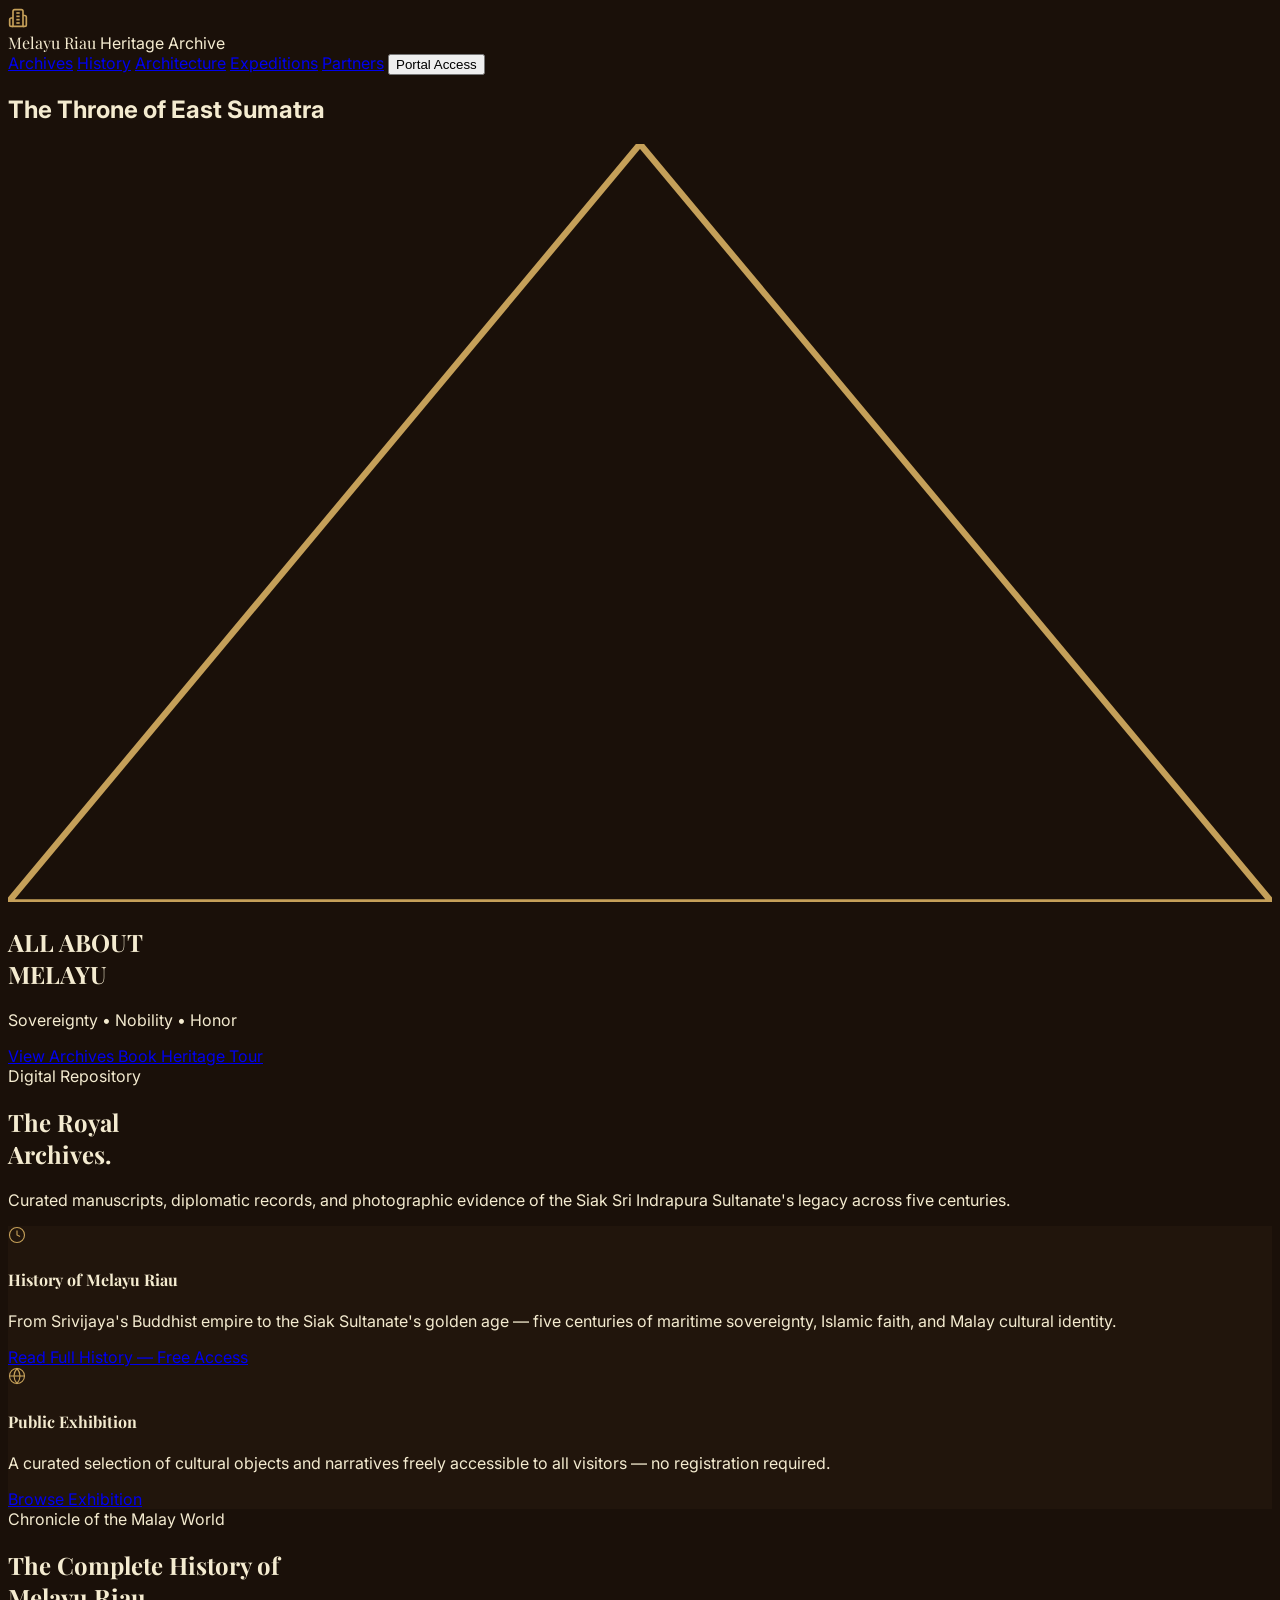
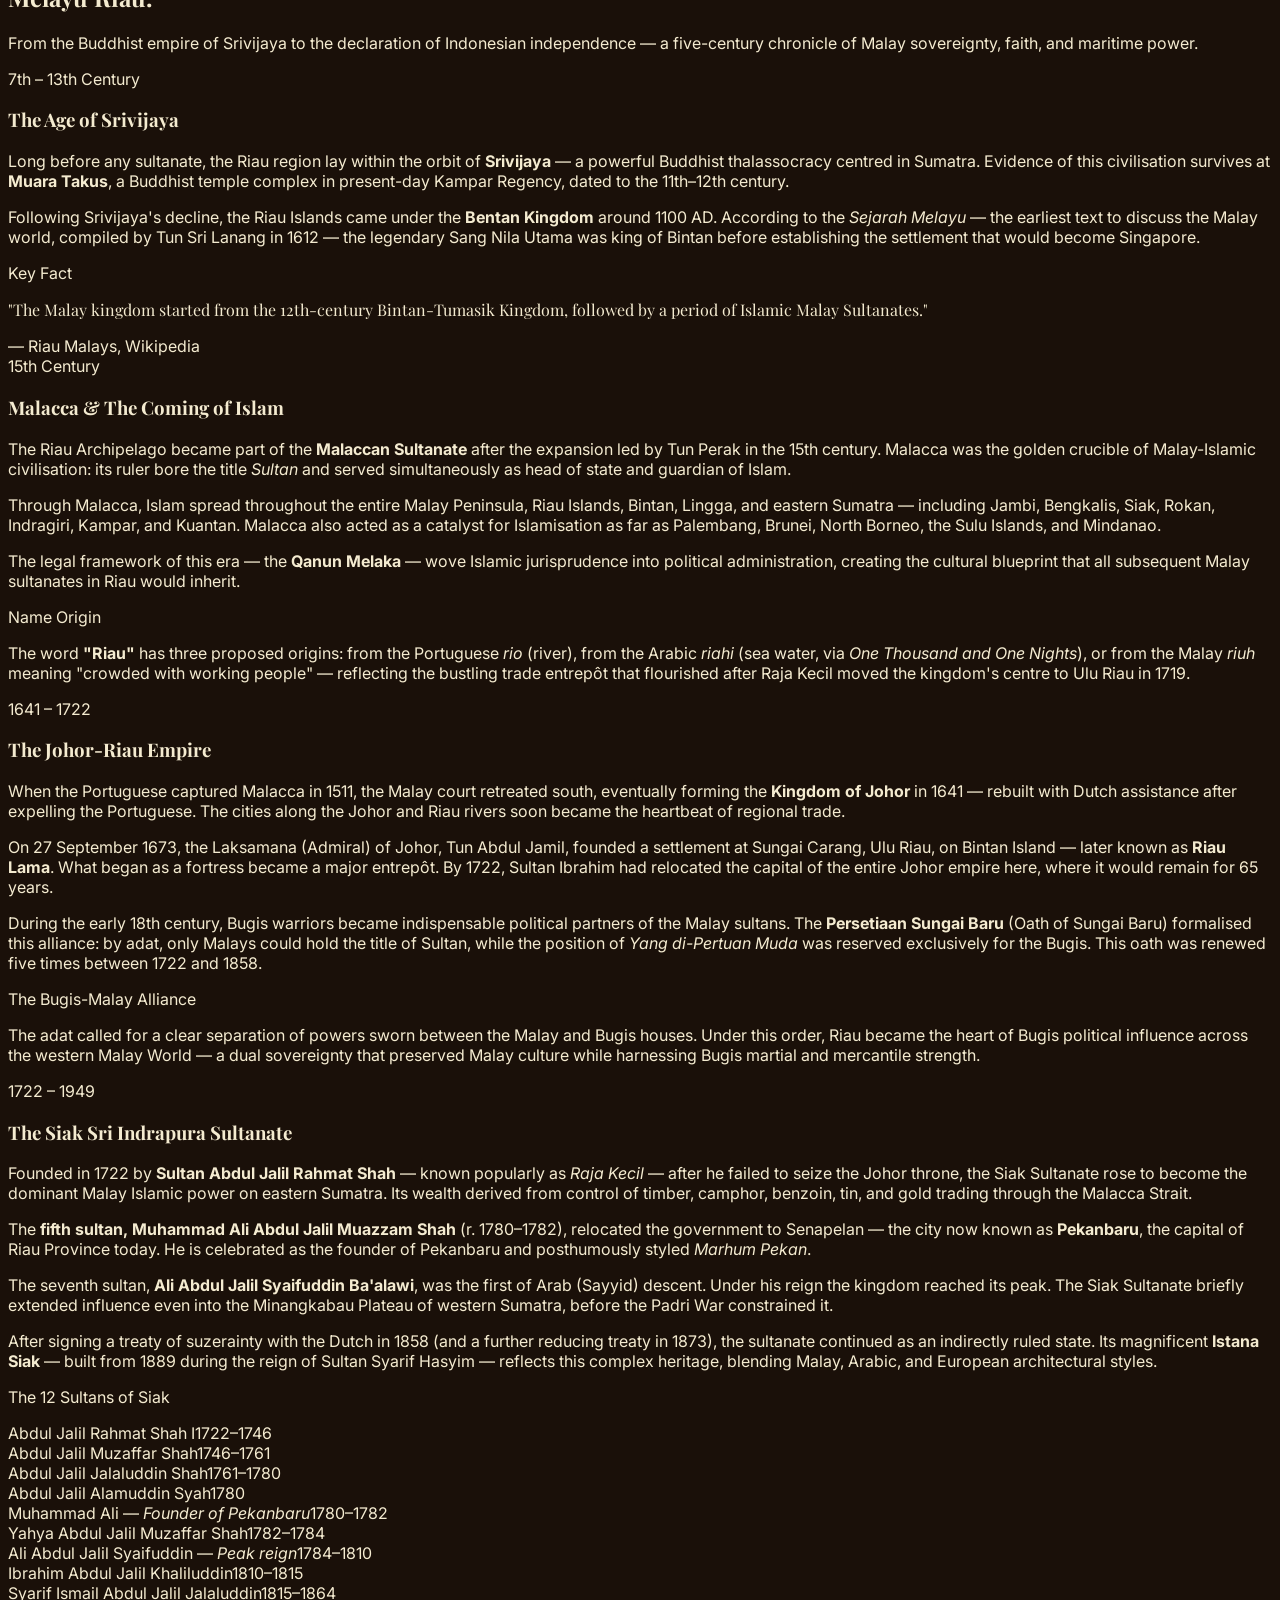
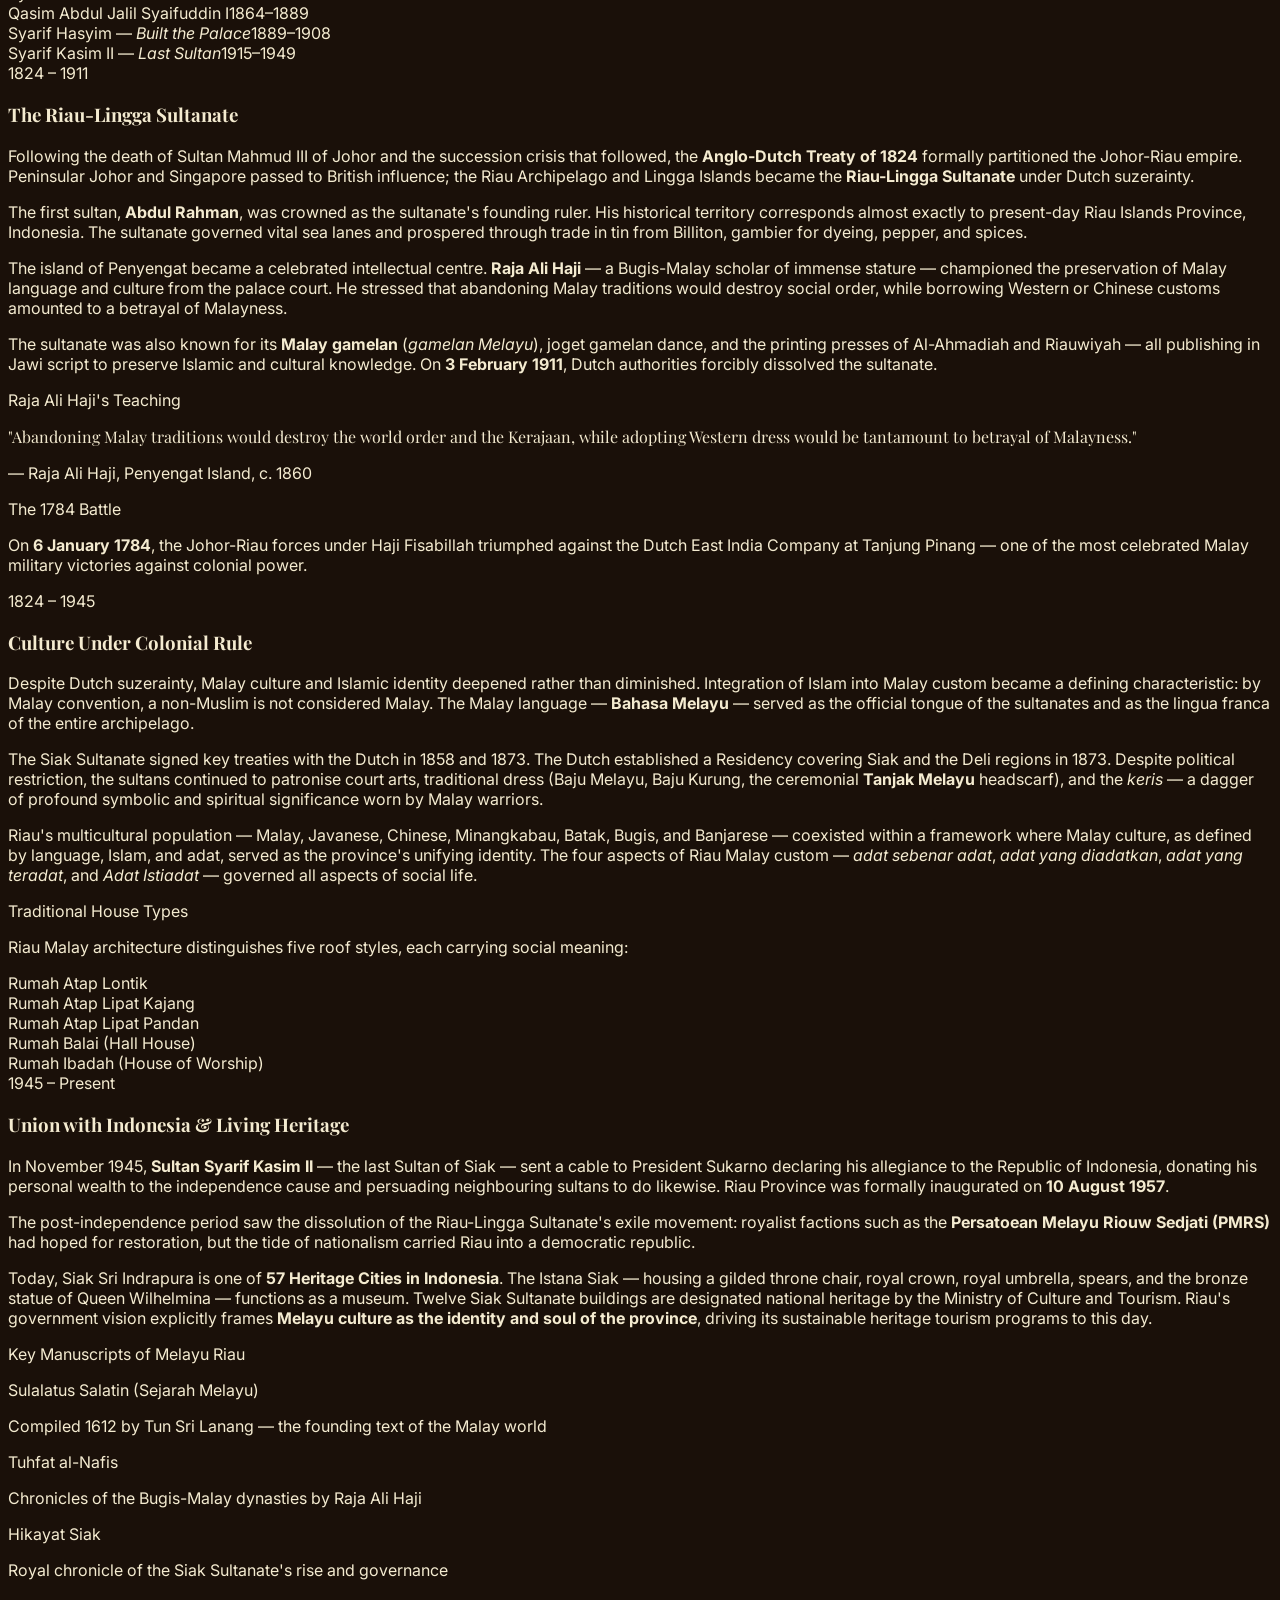
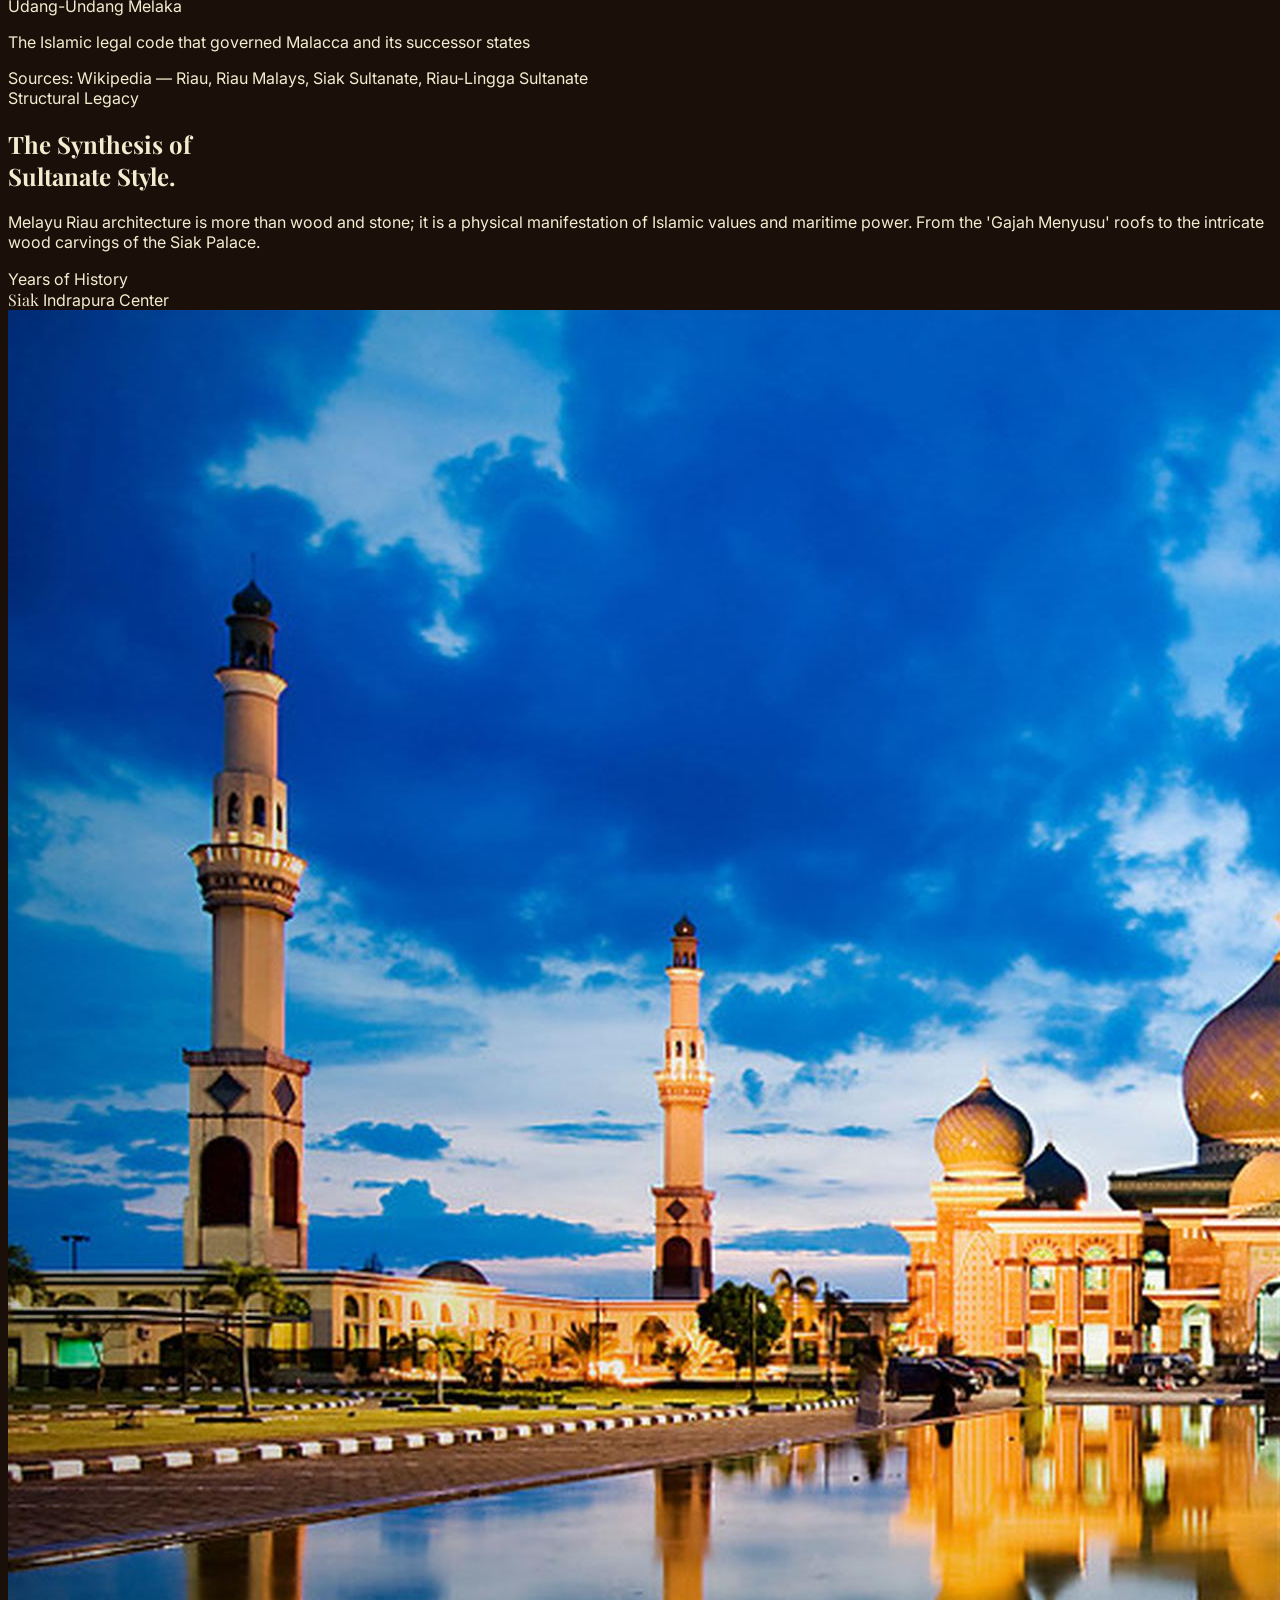
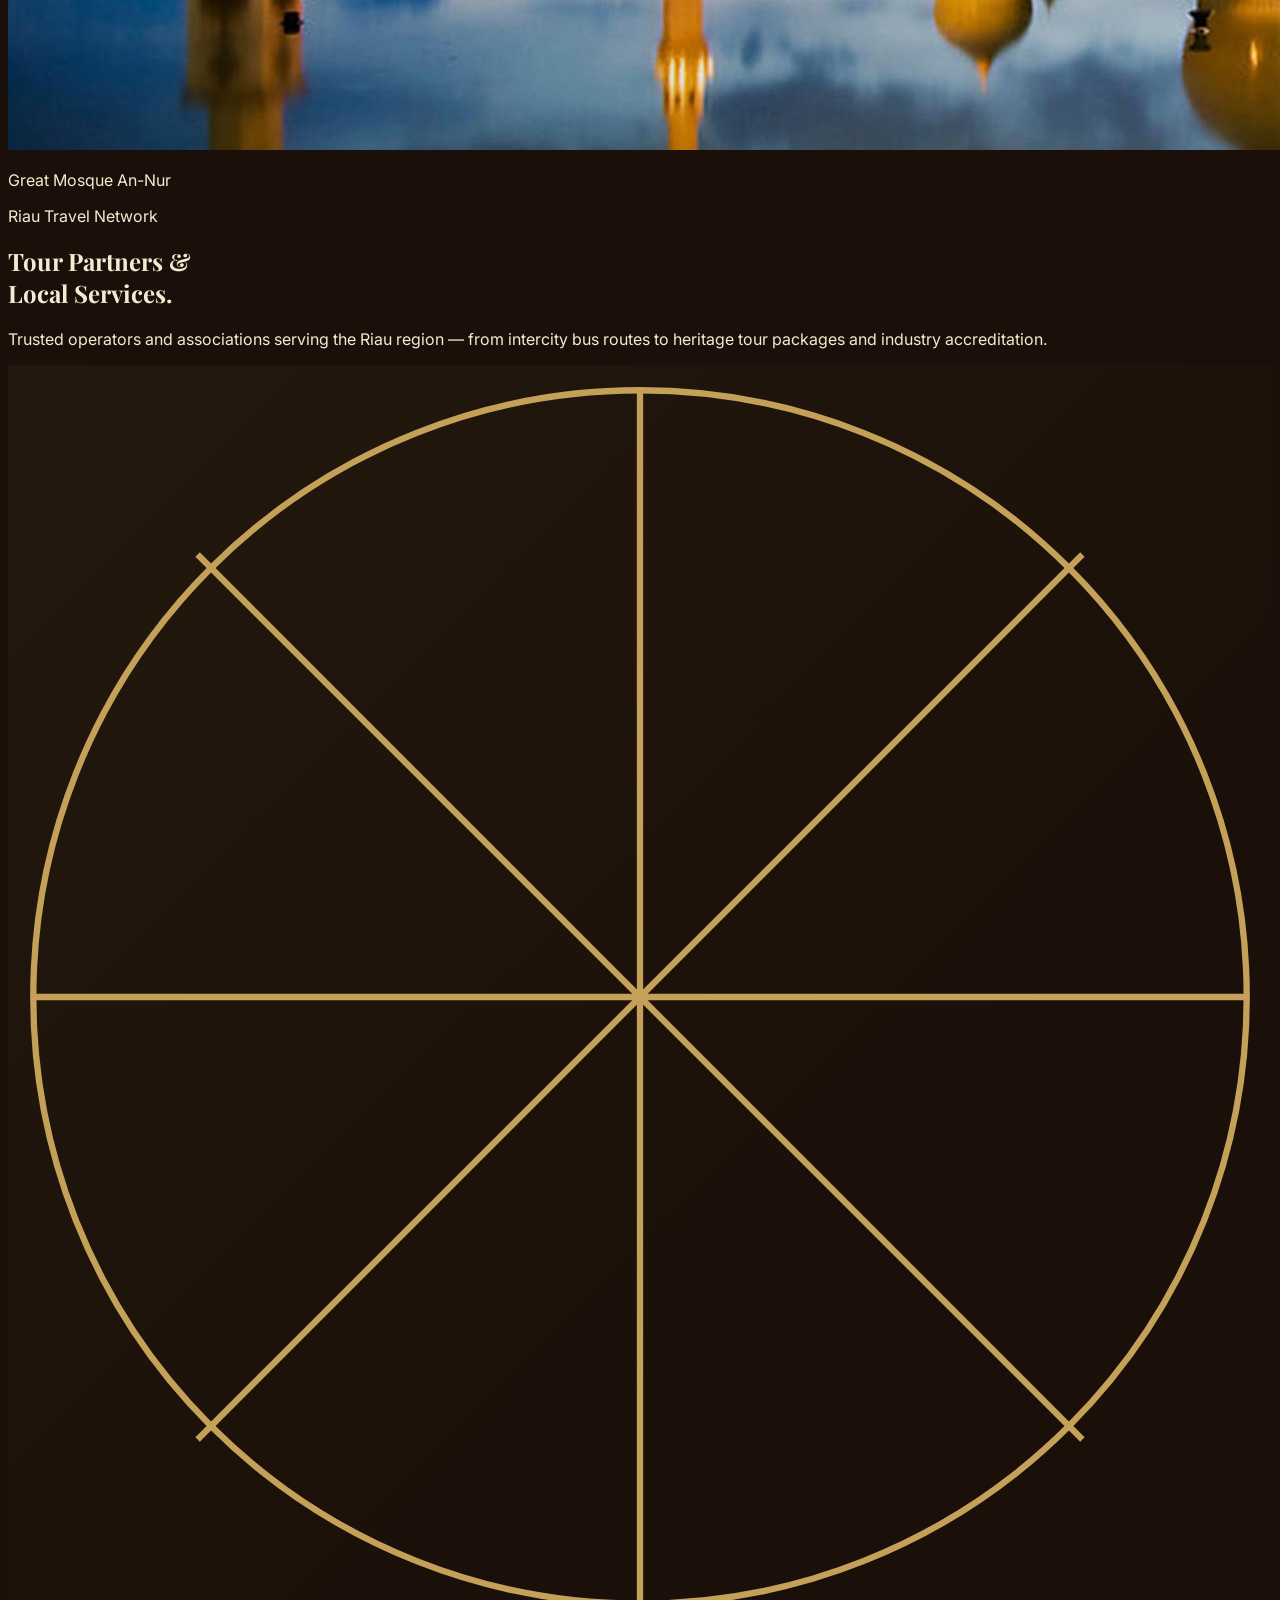
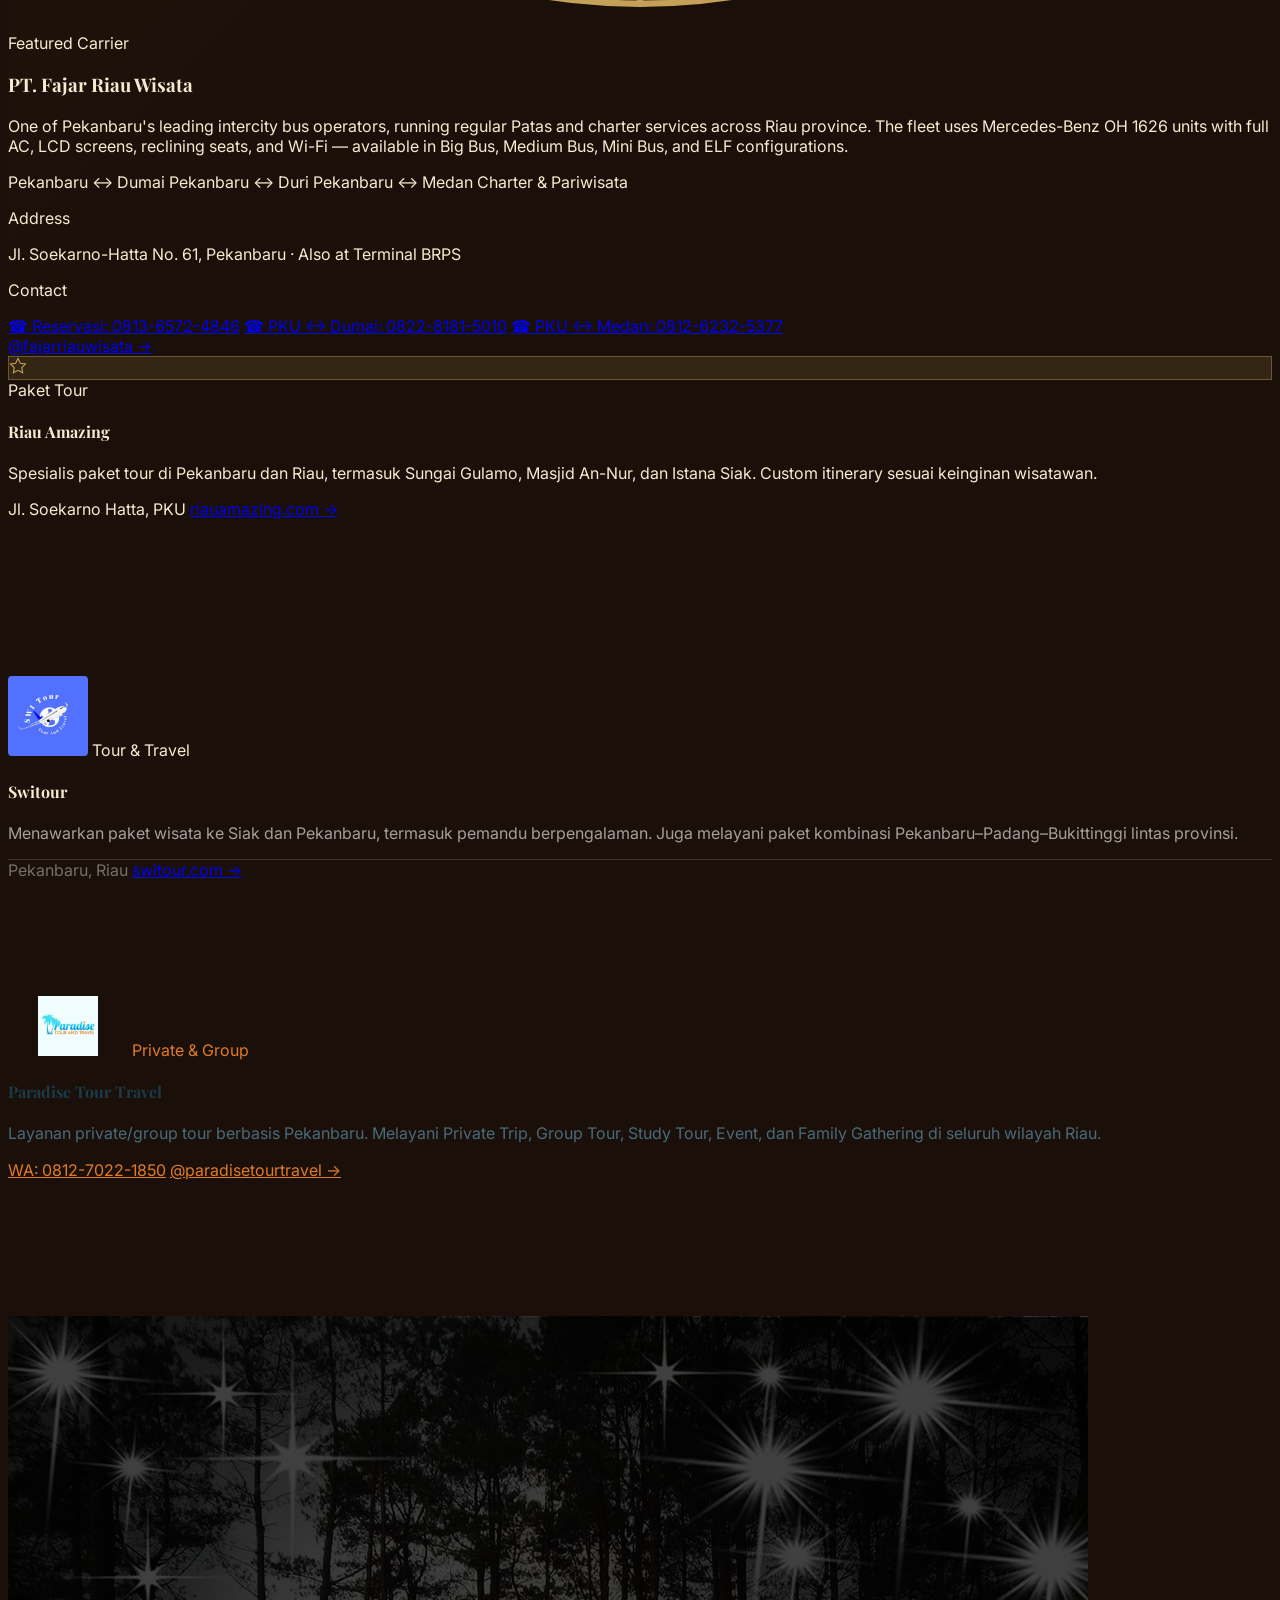
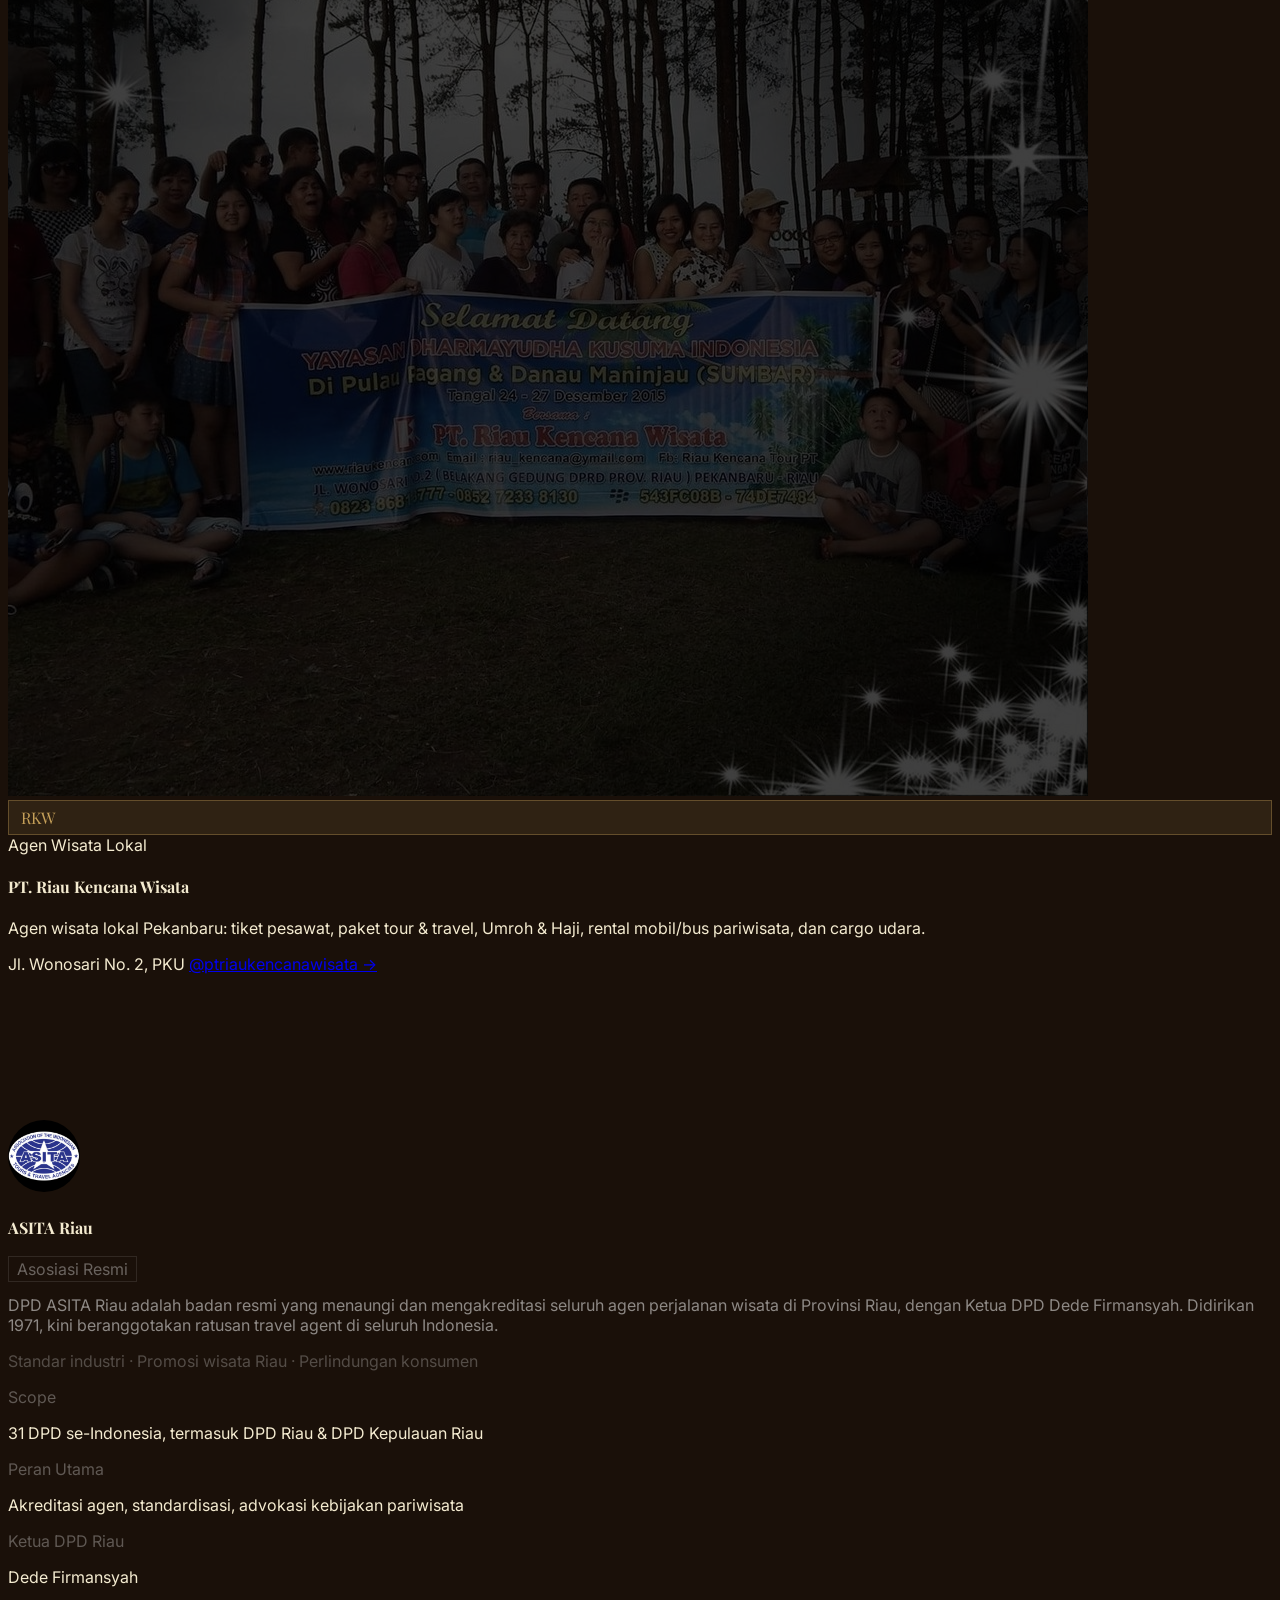
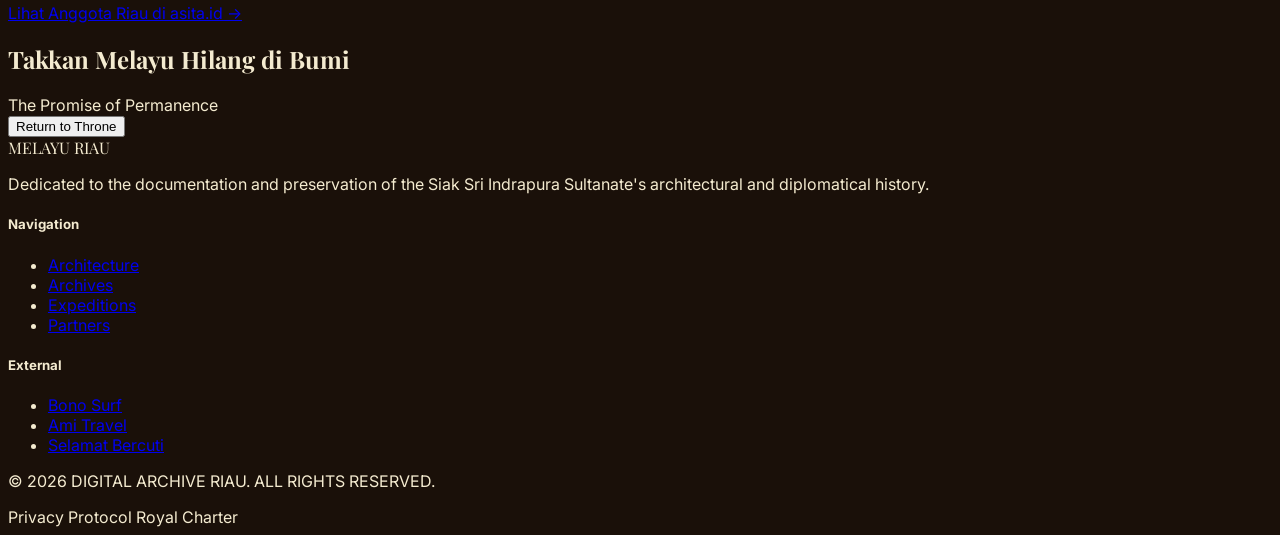
==== BMR.html @ 2cc27ba2 "Add files via upload" ====
<!DOCTYPE html>
<html lang="en">
<head>
    <meta charset="UTF-8">
    <meta name="viewport" content="width=device-width, initial-scale=1.0">
    <title>All About Melayu | Digital Archive</title>
    <script src="https://cdn.tailwindcss.com"></script>
    <link rel="preconnect" href="https://fonts.googleapis.com">
    <link rel="preconnect" href="https://fonts.gstatic.com" crossorigin>
    <link href="https://fonts.googleapis.com/css2?family=Playfair+Display:ital,wght@0,400..900;1,400..900&family=Inter:wght@100..900&display=swap" rel="stylesheet">
    <style>
        :root {
            --color-deep-brown: #1A1009;
            --color-gold: #C5A059;
            --color-cream: #F4EBD0;
        }

        body {
            background-color: var(--color-deep-brown);
            color: var(--color-cream);
            font-family: 'Inter', sans-serif;
            overflow-x: hidden;
            scroll-behavior: smooth;
        }

        .font-serif { font-family: 'Playfair Display', serif; }

        ::-webkit-scrollbar { width: 6px; }
        ::-webkit-scrollbar-track { background: #1A1009; }
        ::-webkit-scrollbar-thumb { background: #C5A059; border-radius: 10px; }

        .parallax-bg {
            will-change: transform;
            transition: transform 0.1s ease-out;
        }

        #hero-content {
            opacity: 0;
            transform: translateY(20px);
            transition: opacity 1.5s ease-out, transform 1.5s ease-out;
        }

        .fade-in-section {
            opacity: 0;
            transform: translateY(40px);
            transition: opacity 1.2s cubic-bezier(0.4, 0, 0.2, 1), transform 1.2s cubic-bezier(0.4, 0, 0.2, 1);
        }

        .fade-in-section.visible {
            opacity: 1;
            transform: translateY(0);
        }

        .nav-blur {
            backdrop-filter: blur(12px);
            -webkit-backdrop-filter: blur(12px);
        }

        /* ── Portal Auth Modal ─────────────────────────────────────── */
        #portal-modal {
            display: none;
            position: fixed;
            inset: 0;
            z-index: 200;
            background: rgba(6,4,2,0.9);
            align-items: center;
            justify-content: center;
            backdrop-filter: blur(5px);
            padding: 16px;
        }
        #portal-modal.open { display: flex; }

        #portal-modal .modal-box {
            background: #13100B;
            border: 1px solid rgba(197,160,89,0.18);
            padding: 44px 40px 40px;
            max-width: 420px;
            width: 100%;
            position: relative;
            box-shadow: 0 0 100px rgba(197,160,89,0.05), 0 40px 80px rgba(0,0,0,0.7);
            animation: modalIn 0.4s cubic-bezier(0.22,1,0.36,1);
        }
        /* Corner ornaments */
        #portal-modal .modal-box::before,
        #portal-modal .modal-box::after {
            content: ''; position: absolute;
            width: 15px; height: 15px;
            border-color: rgba(197,160,89,0.38); border-style: solid;
        }
        #portal-modal .modal-box::before { top: 9px; left: 9px; border-width: 1px 0 0 1px; }
        #portal-modal .modal-box::after  { bottom: 9px; right: 9px; border-width: 0 1px 1px 0; }

        @keyframes modalIn {
            from { opacity: 0; transform: translateY(20px); }
            to   { opacity: 1; transform: translateY(0); }
        }

        /* Field inputs */
        .auth-field {
            width: 100%;
            background: #1A1510;
            border: 1px solid rgba(197,160,89,0.16);
            color: #F4EBD0;
            font-family: 'Inter', sans-serif;
            font-size: 13px;
            padding: 11px 14px;
            outline: none;
            transition: border-color 0.2s;
            -webkit-appearance: none;
            letter-spacing: 0.03em;
        }
        .auth-field:focus { border-color: rgba(197,160,89,0.55); }
        .auth-field::placeholder { color: rgba(107,94,74,0.8); font-style: italic; }
        .auth-field.pw-field { padding-right: 54px; }

        /* Labels */
        .auth-label {
            display: block;
            font-family: 'Inter', sans-serif;
            font-size: 7.5px; letter-spacing: 0.32em;
            text-transform: uppercase; color: #6B5E4A;
            margin-bottom: 6px; font-weight: 600;
        }

        /* Feedback */
        .auth-error {
            display: none;
            background: rgba(192,57,43,0.1);
            border: 1px solid rgba(192,57,43,0.35);
            color: #d97060;
            font-size: 11.5px; padding: 10px 14px;
            margin-bottom: 16px;
            font-family: 'Inter', sans-serif;
            line-height: 1.5;
        }
        .auth-notice {
            display: none;
            background: rgba(197,160,89,0.08);
            border: 1px solid rgba(197,160,89,0.28);
            color: #C5A059;
            font-size: 11.5px; padding: 10px 14px;
            margin-bottom: 16px;
            font-family: 'Inter', sans-serif;
            line-height: 1.5;
        }

        /* CTA */
        .auth-cta {
            width: 100%; padding: 14px 20px;
            background: #C5A059; color: #1A1009;
            border: none;
            font-family: 'Inter', sans-serif;
            font-size: 9px; letter-spacing: 0.38em;
            text-transform: uppercase; font-weight: 700;
            cursor: pointer; transition: background 0.22s;
            margin-top: 6px;
            display: flex; align-items: center; justify-content: center;
            min-height: 48px;
        }
        .auth-cta:hover:not(:disabled) { background: #F4EBD0; }
        .auth-cta:disabled { opacity: 0.55; cursor: not-allowed; }

        /* Auth spinner */
        .auth-spinner {
            width: 15px; height: 15px;
            border: 2px solid rgba(26,16,9,0.25);
            border-top-color: #1A1009;
            border-radius: 50%;
            animation: authSpin 0.65s linear infinite;
            display: inline-block;
        }
        @keyframes authSpin { to { transform: rotate(360deg); } }

        /* PW toggle */
        .pw-toggle-btn {
            position: absolute; right: 12px; bottom: 11px;
            background: none; border: none; color: #6B5E4A;
            font-family: 'Inter', sans-serif; font-size: 8px;
            letter-spacing: 0.15em; cursor: pointer;
            transition: color 0.2s; padding: 0;
            text-transform: uppercase; font-weight: 600;
        }
        .pw-toggle-btn:hover { color: #C5A059; }

        /* Tab switcher */
        .auth-tabs { display: flex; margin-bottom: 24px; }
        .auth-tab {
            flex: 1; padding: 9px;
            background: none; border: 1px solid rgba(197,160,89,0.16);
            color: #6B5E4A;
            font-family: 'Inter', sans-serif; font-size: 8px;
            letter-spacing: 0.25em; text-transform: uppercase;
            cursor: pointer; transition: all 0.2s; font-weight: 600;
        }
        .auth-tab + .auth-tab { border-left: none; }
        .auth-tab.active {
            background: rgba(197,160,89,0.1);
            border-color: rgba(197,160,89,0.4);
            color: #C5A059;
        }

        /* Divider */
        .auth-rule {
            border: none; border-top: 1px solid rgba(197,160,89,0.12);
            margin: 20px 0;
        }

        /* Text links */
        .auth-link-row {
            text-align: center; margin-top: 14px;
            font-size: 11px; color: #6B5E4A;
            font-family: 'Inter', sans-serif; line-height: 1.8;
        }
        .auth-link-row a {
            color: #C5A059; cursor: pointer;
            border-bottom: 1px solid transparent;
            transition: border-color 0.2s; text-decoration: none;
        }
        .auth-link-row a:hover { border-bottom-color: #C5A059; }

        /* View panes */
        .auth-pane { display: none; }
        #auth-view-signin { display: block; }

        /* Success */
        #auth-view-success { text-align: center; padding: 8px 0; display: none; }
        .success-diamond-wrap {
            width: 50px; height: 50px;
            border: 1px solid #C5A059;
            transform: rotate(45deg);
            display: flex; align-items: center; justify-content: center;
            margin: 0 auto 24px;
        }
        .success-check-icon { transform: rotate(-45deg); }

        /* Archive card hover */
        .archive-card {
            transition: border-color 0.3s, transform 0.3s;
        }
        .archive-card:hover {
            border-color: rgba(197,160,89,0.5);
            transform: translateY(-4px);
        }
    </style>
</head>
<body>

    
    <script type="module">
        import { initializeApp } from 'https://www.gstatic.com/firebasejs/10.12.0/firebase-app.js';
        import {
            getAuth,
            createUserWithEmailAndPassword,
            signInWithEmailAndPassword,
            sendPasswordResetEmail,
            signOut,
            onAuthStateChanged,
            updateProfile
        } from 'https://www.gstatic.com/firebasejs/10.12.0/firebase-auth.js';

        /* ── FIREBASE CONFIG ─────────────────────────────────────── */
        const firebaseConfig = {
            apiKey:            "AIzaSyBxWwI3LMl9OSezDuM_B1JSiFNS9S2OHpw",
            authDomain:        "budaya-melayu-riau-419e1.firebaseapp.com",
            projectId:         "budaya-melayu-riau-419e1",
            storageBucket:     "budaya-melayu-riau-419e1.firebasestorage.app",
            messagingSenderId: "828945743621",
            appId:             "1:828945743621:web:158946f86147db10fe416c",
            measurementId:     "G-3Q6W4M99XH"
        };
        /* ─────────────────────────────────────────────────────────── */

        const app  = initializeApp(firebaseConfig);
        const auth = getAuth(app);

        const ERROR_MAP = {
            'auth/email-already-in-use':    'This email is already registered. Please sign in instead.',
            'auth/weak-password':           'Password must be at least 6 characters.',
            'auth/user-not-found':          'No account found with this email address.',
            'auth/wrong-password':          'Incorrect password. Please try again.',
            'auth/invalid-credential':      'Incorrect email or password. Please try again.',
            'auth/invalid-email':           'Please enter a valid email address.',
            'auth/too-many-requests':       'Too many attempts — please wait a moment.',
            'auth/network-request-failed':  'Network error. Please check your connection.',
            'auth/user-disabled':           'This account has been disabled. Contact support.',
        };

        const $ = id => document.getElementById(id);

        /* ── View management ────────────────────────────────────── */
        window.authShowView = (view) => {
            ['auth-view-signin','auth-view-signup','auth-view-reset','auth-view-success']
                .forEach(id => { $(id).style.display = 'none'; });
            $('auth-view-' + view).style.display = 'block';
            authClearFeedback();

            const titles = {
                signin:  ['Archive Access',    'Registered scholars & researchers only'],
                signup:  ['Request Access',    'Create your scholar account'],
                reset:   ['Reset Password',    "We'll send a recovery link to your email"],
                success: ['',                  ''],
            };
            $('auth-modal-title').textContent    = titles[view][0];
            $('auth-modal-sub').textContent      = titles[view][1];
        };

        function authClearFeedback() {
            $('auth-error').style.display  = 'none';
            $('auth-notice').style.display = 'none';
        }
        function authShowError(msg)  { $('auth-error').textContent  = msg; $('auth-error').style.display  = 'block'; }
        function authShowNotice(msg) { $('auth-notice').textContent = msg; $('auth-notice').style.display = 'block'; }

        function setLoading(btnId, on) {
            const btn = $(btnId);
            btn.disabled = on;
            if (!btn.dataset.label) btn.dataset.label = btn.textContent;
            btn.innerHTML = on ? '<span class="auth-spinner"></span>' : btn.dataset.label;
        }

        // Where to go after login: null = show success in modal, 'gallery' = open photo gallery
        window._authPendingDest = null;

        function onAuthSuccess(user, isNew = false) {
            if (!isNew && window._authPendingDest === 'gallery') {
                window._authPendingDest = null;
                closeModal();
                openGallery();
                return;
            }
            $('auth-success-name').textContent  = user.displayName || user.email;
            $('auth-success-email').textContent = user.email;
            $('auth-success-msg').textContent   = isNew
                ? 'Your account has been created. Our archivists will review your access within 3–5 working days.'
                : 'Welcome back. Your archive access has been verified.';
            authShowView('success');
        }

        /* ── Sign In ─────────────────────────────────────────────── */
        window.authDoSignIn = async () => {
            authClearFeedback();
            const email = $('si-email').value.trim();
            const pw    = $('si-pw').value;
            if (!email || !pw) { authShowError('Please enter your email and password.'); return; }
            setLoading('btn-signin', true);
            try {
                const c = await signInWithEmailAndPassword(auth, email, pw);
                onAuthSuccess(c.user);
            } catch (e) {
                authShowError(ERROR_MAP[e.code] || `Error: ${e.code}`);
                setLoading('btn-signin', false);
            }
        };

        /* ── Sign Up ─────────────────────────────────────────────── */
        window.authDoSignUp = async () => {
            authClearFeedback();
            const name    = $('su-name').value.trim();
            const email   = $('su-email').value.trim();
            const pw      = $('su-pw').value;
            const confirm = $('su-confirm').value;
            if (!name)               { authShowError('Please enter your full name.'); return; }
            if (!email)              { authShowError('Please enter your email address.'); return; }
            if (pw.length < 6)       { authShowError('Password must be at least 6 characters.'); return; }
            if (pw !== confirm)      { authShowError('Passwords do not match.'); return; }
            setLoading('btn-signup', true);
            try {
                const c = await createUserWithEmailAndPassword(auth, email, pw);
                await updateProfile(c.user, { displayName: name });
                onAuthSuccess(c.user, true);
            } catch (e) {
                authShowError(ERROR_MAP[e.code] || `Error: ${e.code}`);
                setLoading('btn-signup', false);
            }
        };

        /* ── Password Reset ──────────────────────────────────────── */
        window.authDoReset = async () => {
            authClearFeedback();
            const email = $('r-email').value.trim();
            if (!email) { authShowError('Please enter your email address.'); return; }
            setLoading('btn-reset', true);
            try {
                await sendPasswordResetEmail(auth, email);
                authShowNotice('Recovery link sent — check your inbox (and spam folder).');
            } catch (e) {
                authShowError(ERROR_MAP[e.code] || `Error: ${e.code}`);
            } finally {
                setLoading('btn-reset', false);
            }
        };

        /* ── Sign Out ────────────────────────────────────────────── */
        window.authDoSignOut = async () => {
            await signOut(auth);
            ['si-email','si-pw','su-name','su-email','su-pw','su-confirm','r-email']
                .forEach(id => { $(id).value = ''; });
            closeGallery();
            authShowView('signin');
        };

        /* ── Password visibility ─────────────────────────────────── */
        window.authTogglePw = (inputId, btnId) => {
            const input = $(inputId);
            const show  = input.type === 'password';
            input.type  = show ? 'text' : 'password';
            $(btnId).textContent = show ? 'Hide' : 'Show';
        };

        /* ── Enter key submits active view ───────────────────────── */
        document.addEventListener('keydown', e => {
            if (e.key !== 'Enter') return;
            const modal = $('portal-modal');
            if (!modal.classList.contains('open')) return;
            if ($('auth-view-signin').style.display !== 'none') authDoSignIn();
            else if ($('auth-view-signup').style.display !== 'none') authDoSignUp();
            else if ($('auth-view-reset').style.display !== 'none')  authDoReset();
        });

        /* ── Persist auth ────────────────────────────────────────── */
        onAuthStateChanged(auth, user => {
            window._currentUser = user || null;
            if (user && $('portal-modal').classList.contains('open')) {
                onAuthSuccess(user);
            }
        });
    </script>

    <div id="portal-modal" role="dialog" aria-modal="true" aria-labelledby="auth-modal-title">
        <div class="modal-box">
            <button onclick="closeModal()" aria-label="Close"
                style="position:absolute;top:14px;right:16px;background:none;border:none;cursor:pointer;color:#6B5E4A;font-size:18px;line-height:1;transition:color 0.2s;"
                onmouseover="this.style.color='#C5A059'" onmouseout="this.style.color='#6B5E4A'">&#x2715;</button>

            
            <div class="flex items-center gap-3 mb-7">
                <div class="w-5 h-5 border border-[#C5A059] rotate-45 flex items-center justify-center flex-shrink-0">
                    <div class="w-1.5 h-1.5 bg-[#C5A059]"></div>
                </div>
                <span style="font-family:'Inter',sans-serif;font-size:10px;letter-spacing:0.36em;color:#F4EBD0;font-weight:700;text-transform:uppercase;">Heritage Portal</span>
            </div>

            
            <h2 id="auth-modal-title" class="font-serif text-2xl text-white mb-1" style="min-height:30px;">Archive Access</h2>
            <p  id="auth-modal-sub" style="font-size:8.5px;letter-spacing:0.26em;text-transform:uppercase;color:#6B5E4A;font-family:'Inter',sans-serif;font-weight:600;margin-bottom:26px;min-height:14px;">Registered scholars &amp; researchers only</p>

            
            <div id="auth-error"  class="auth-error"></div>
            <div id="auth-notice" class="auth-notice"></div>

            
            <div id="auth-view-signin" class="auth-pane" style="display:block;">
                <div class="auth-tabs">
                    <button id="tab-si" class="auth-tab active" onclick="authShowView('signin');document.getElementById('tab-si').classList.add('active');document.getElementById('tab-su').classList.remove('active');">Sign In</button>
                    <button id="tab-su" class="auth-tab"        onclick="authShowView('signup');document.getElementById('tab-su').classList.add('active');document.getElementById('tab-si').classList.remove('active');">Register</button>
                </div>
                <div style="margin-bottom:13px;">
                    <label class="auth-label" for="si-email">Email Address</label>
                    <input id="si-email" class="auth-field" type="email" placeholder="scholar@university.edu" autocomplete="email">
                </div>
                <div style="margin-bottom:6px;position:relative;">
                    <label class="auth-label" for="si-pw">Password</label>
                    <input id="si-pw" class="auth-field pw-field" type="password" placeholder="••••••••" autocomplete="current-password">
                    <button class="pw-toggle-btn" onclick="authTogglePw('si-pw','si-pw-btn')" id="si-pw-btn" type="button">Show</button>
                </div>
                <button id="btn-signin" class="auth-cta" onclick="authDoSignIn()" data-label="Access the Archive">Access the Archive</button>
                <div class="auth-link-row"><a onclick="authShowView('reset')">Forgot your password?</a></div>
                <hr class="auth-rule">
                <div class="auth-link-row">No account yet? <a onclick="authShowView('signup');document.getElementById('tab-su').classList.add('active');document.getElementById('tab-si').classList.remove('active');">Request access</a></div>
            </div>

            
            <div id="auth-view-signup" class="auth-pane">
                <div class="auth-tabs">
                    <button id="tab-si2" class="auth-tab"        onclick="authShowView('signin');document.getElementById('tab-si2').classList.remove('active');document.getElementById('tab-su2').classList.remove('active');document.getElementById('tab-si').classList.add('active');document.getElementById('tab-su').classList.remove('active');authShowView('signin');">Sign In</button>
                    <button id="tab-su2" class="auth-tab active" onclick="">Register</button>
                </div>
                <div style="margin-bottom:13px;">
                    <label class="auth-label" for="su-name">Full Name</label>
                    <input id="su-name" class="auth-field" type="text" placeholder="Dr. Ahmad Ismail" autocomplete="name">
                </div>
                <div style="margin-bottom:13px;">
                    <label class="auth-label" for="su-email">Email Address</label>
                    <input id="su-email" class="auth-field" type="email" placeholder="scholar@university.edu" autocomplete="email">
                </div>
                <div style="margin-bottom:13px;position:relative;">
                    <label class="auth-label" for="su-pw">Password</label>
                    <input id="su-pw" class="auth-field pw-field" type="password" placeholder="Min. 6 characters" autocomplete="new-password">
                    <button class="pw-toggle-btn" onclick="authTogglePw('su-pw','su-pw-btn')" id="su-pw-btn" type="button">Show</button>
                </div>
                <div style="margin-bottom:6px;position:relative;">
                    <label class="auth-label" for="su-confirm">Confirm Password</label>
                    <input id="su-confirm" class="auth-field pw-field" type="password" placeholder="••••••••" autocomplete="new-password">
                    <button class="pw-toggle-btn" onclick="authTogglePw('su-confirm','su-c-btn')" id="su-c-btn" type="button">Show</button>
                </div>
                <button id="btn-signup" class="auth-cta" onclick="authDoSignUp()" data-label="Create Account">Create Account</button>
                <hr class="auth-rule">
                <div class="auth-link-row">Already a scholar? <a onclick="authShowView('signin');document.getElementById('tab-si').classList.add('active');document.getElementById('tab-su').classList.remove('active');">Sign in</a></div>
            </div>

            
            <div id="auth-view-reset" class="auth-pane">
                <div style="margin-bottom:13px;">
                    <label class="auth-label" for="r-email">Email Address</label>
                    <input id="r-email" class="auth-field" type="email" placeholder="scholar@university.edu" autocomplete="email">
                </div>
                <button id="btn-reset" class="auth-cta" onclick="authDoReset()" data-label="Send Recovery Link">Send Recovery Link</button>
                <hr class="auth-rule">
                <div class="auth-link-row"><a onclick="authShowView('signin')">← Back to sign in</a></div>
            </div>

            
            <div id="auth-view-success" class="auth-pane">
                <div class="success-diamond-wrap">
                    <svg class="success-check-icon" xmlns="http://www.w3.org/2000/svg" width="18" height="18" viewBox="0 0 24 24" fill="none" stroke="#C5A059" stroke-width="2"><polyline points="20 6 9 17 4 12"/></svg>
                </div>
                <p class="font-serif text-2xl text-white mb-2">Access Granted</p>
                <p id="auth-success-name"  style="font-size:15px;color:#C5A059;font-style:italic;margin-bottom:4px;font-family:'Playfair Display',serif;"></p>
                <p id="auth-success-email" style="font-size:9px;color:#6B5E4A;font-family:'Inter',sans-serif;letter-spacing:0.1em;margin-bottom:16px;"></p>
                <p id="auth-success-msg"   style="font-size:10px;color:#6B5E4A;letter-spacing:0.16em;text-transform:uppercase;font-family:'Inter',sans-serif;line-height:1.9;margin-bottom:26px;font-weight:500;"></p>
                <button onclick="authDoSignOut()" style="padding:10px 22px;border:1px solid rgba(197,160,89,0.18);background:none;color:#6B5E4A;font-family:'Inter',sans-serif;font-size:8px;letter-spacing:0.28em;text-transform:uppercase;cursor:pointer;transition:all 0.2s;font-weight:600;"
                    onmouseover="this.style.borderColor='rgba(197,160,89,0.4)';this.style.color='#C5A059';"
                    onmouseout="this.style.borderColor='rgba(197,160,89,0.18)';this.style.color='#6B5E4A';">Sign Out</button>
            </div>
        </div>
    </div>

    
    <nav id="navbar" class="fixed top-0 w-full z-50 transition-all duration-500 py-8">
        <div class="max-w-7xl mx-auto px-6 flex justify-between items-center">
            <div class="flex items-center gap-4 group cursor-pointer" onclick="smoothScrollTo('body')">
                <div class="w-10 h-10 border border-[#C5A059] flex items-center justify-center rotate-45 group-hover:bg-[#C5A059] transition-all duration-500">
                    <svg xmlns="http://www.w3.org/2000/svg" width="20" height="20" viewBox="0 0 24 24" fill="none" stroke="#C5A059" stroke-width="2" class="group-hover:stroke-[#1A1009] -rotate-45"><path d="M6 22V4a2 2 0 0 1 2-2h8a2 2 0 0 1 2 2v18Z"/><path d="M6 12H4a2 2 0 0 0-2 2v6a2 2 0 0 0 2 2h2"/><path d="M18 9h2a2 2 0 0 1 2 2v9a2 2 0 0 1-2 2h-2"/><path d="M10 6h4"/><path d="M10 10h4"/><path d="M10 14h4"/><path d="M10 18h4"/></svg>
                </div>
                <div class="flex flex-col">
                    <span class="font-serif font-bold tracking-[0.2em] text-lg uppercase leading-none">Melayu <span class="text-[#C5A059] italic">Riau</span></span>
                    <span class="text-[8px] uppercase tracking-[0.4em] text-stone-500 mt-1">Heritage Archive</span>
                </div>
            </div>
            <div class="hidden md:flex items-center gap-10">
                <a href="#archives" class="text-[10px] uppercase tracking-[0.4em] font-bold text-stone-400 hover:text-[#C5A059] transition-colors">Archives</a>
                <a href="#history" class="text-[10px] uppercase tracking-[0.4em] font-bold text-stone-400 hover:text-[#C5A059] transition-colors">History</a>
                <a href="#architecture" class="text-[10px] uppercase tracking-[0.4em] font-bold text-stone-400 hover:text-[#C5A059] transition-colors">Architecture</a>
                <a href="#expeditions" class="text-[10px] uppercase tracking-[0.4em] font-bold text-stone-400 hover:text-[#C5A059] transition-colors">Expeditions</a>
                <a href="#partners" class="text-[10px] uppercase tracking-[0.4em] font-bold text-stone-400 hover:text-[#C5A059] transition-colors">Partners</a>
                <button onclick="openModal()" class="px-6 py-2 border border-[#C5A059]/40 text-[#C5A059] text-[10px] uppercase tracking-[0.3em] font-bold hover:bg-[#C5A059] hover:text-[#1A1009] transition-all">Portal Access</button>
            </div>
        </div>
    </nav>

    
    <section class="relative h-screen w-full flex items-center justify-center overflow-hidden">
        <div id="hero-background-layer" class="absolute inset-0 z-0 parallax-bg">
            <div class="absolute inset-0" style="background-image: url('https://upload.wikimedia.org/wikipedia/commons/thumb/a/a8/Istana_Kerajaan_Siak_%281%29.jpg/1920px-Istana_Kerajaan_Siak_%281%29.jpg'); background-size: cover; background-position: center;"></div>
            <div class="absolute inset-0 bg-gradient-to-b from-[#1A1009]/70 via-[#1A1009]/40 to-[#1A1009]"></div>
            <div class="absolute inset-0 bg-black/30"></div>
        </div>

        <div class="relative z-10 text-center px-6 max-w-5xl">
            <div id="hero-content">
                <h2 class="text-[#C5A059] text-[12px] uppercase tracking-[1.2em] font-bold mb-6 opacity-80">The Throne of East Sumatra</h2>
                
                <div class="relative inline-block">
                    <svg viewBox="0 0 100 60" class="absolute -top-12 left-1/2 -translate-x-1/2 w-48 h-auto opacity-40">
                        <path d="M50 0 L100 60 L0 60 Z" fill="none" stroke="#C5A059" stroke-width="0.5" />
                    </svg>
                    
                    <h1 class="font-serif text-6xl md:text-8xl lg:text-9xl font-black tracking-tighter text-transparent bg-clip-text bg-gradient-to-b from-[#F4EBD0] via-[#C5A059] to-[#8B5E34] leading-tight drop-shadow-2xl">
                        ALL ABOUT<br/>
                        <span class="italic tracking-normal">MELAYU</span>
                    </h1>
                    <div class="h-[2px] w-2/3 mx-auto bg-gradient-to-r from-transparent via-[#C5A059] to-transparent mt-4"></div>
                </div>

                <p class="mt-8 text-[11px] uppercase font-bold tracking-[0.6em] text-stone-300">
                    Sovereignty <span class="text-[#C5A059] mx-2">•</span> Nobility <span class="text-[#C5A059] mx-2">•</span> Honor
                </p>

                <div class="flex flex-col md:flex-row gap-6 justify-center mt-12">
                    <a href="#archives" class="px-8 py-4 bg-[#C5A059] text-[#1A1009] font-bold uppercase text-[10px] tracking-[0.3em] hover:bg-[#F4EBD0] transition-all shadow-xl">
                        View Archives
                    </a>
                    <a href="https://ami.travel/en" target="_blank" rel="noopener noreferrer" class="px-8 py-4 border border-[#C5A059]/40 text-[#C5A059] font-bold uppercase text-[10px] tracking-[0.3em] hover:bg-[#C5A059]/10 transition-all">
                        Book Heritage Tour
                    </a>
                </div>
            </div>
        </div>
    </section>

    
    <section id="archives" class="py-32 px-6 max-w-7xl mx-auto fade-in-section">
        <div class="flex items-center gap-3 mb-4">
            <div class="w-8 h-[1px] bg-[#C5A059]"></div>
            <span class="text-[10px] uppercase tracking-[0.5em] text-[#C5A059] font-bold">Digital Repository</span>
        </div>
        <div class="flex flex-col md:flex-row justify-between items-end mb-16 gap-6">
            <h2 class="font-serif text-5xl md:text-6xl leading-tight text-white">
                The Royal <br/><span class="text-[#C5A059] italic">Archives.</span>
            </h2>
            <p class="text-stone-400 text-sm max-w-sm leading-relaxed">
                Curated manuscripts, diplomatic records, and photographic evidence of the Siak Sri Indrapura Sultanate's legacy across five centuries.
            </p>
        </div>

        <div class="grid grid-cols-1 md:grid-cols-2 gap-6">
            
            <div class="archive-card border border-[#C5A059]/30 p-8 cursor-pointer" style="background: rgba(197,160,89,0.04);" onclick="document.getElementById('history').scrollIntoView({behavior:'smooth'})">
                <div class="w-10 h-10 border border-[#C5A059]/60 flex items-center justify-center mb-6">
                    <svg xmlns="http://www.w3.org/2000/svg" width="18" height="18" viewBox="0 0 24 24" fill="none" stroke="#C5A059" stroke-width="1.5"><circle cx="12" cy="12" r="10"/><polyline points="12 6 12 12 16 14"/></svg>
                </div>
                <h4 class="font-serif text-xl text-white mb-3">History of Melayu Riau</h4>
                <p class="text-stone-500 text-xs leading-relaxed mb-6">From Srivijaya's Buddhist empire to the Siak Sultanate's golden age — five centuries of maritime sovereignty, Islamic faith, and Malay cultural identity.</p>
                <a href="#history" onclick="event.preventDefault();document.getElementById('history').scrollIntoView({behavior:'smooth'})" class="text-[9px] uppercase tracking-[0.3em] font-bold text-[#C5A059] border-b border-[#C5A059]/30 pb-1 hover:border-[#C5A059] transition-all">Read Full History — Free Access</a>
            </div>

            
            <div class="archive-card border border-[#C5A059]/30 p-8 cursor-pointer" style="background: rgba(197,160,89,0.04);" onclick="document.getElementById('architecture').scrollIntoView({behavior:'smooth'})">
                <div class="w-10 h-10 border border-[#C5A059]/60 flex items-center justify-center mb-6">
                    <svg xmlns="http://www.w3.org/2000/svg" width="18" height="18" viewBox="0 0 24 24" fill="none" stroke="#C5A059" stroke-width="1.5"><circle cx="12" cy="12" r="10"/><line x1="2" y1="12" x2="22" y2="12"/><path d="M12 2a15.3 15.3 0 0 1 4 10 15.3 15.3 0 0 1-4 10 15.3 15.3 0 0 1-4-10 15.3 15.3 0 0 1 4-10z"/></svg>
                </div>
                <h4 class="font-serif text-xl text-white mb-3">Public Exhibition</h4>
                <p class="text-stone-500 text-xs leading-relaxed mb-6">A curated selection of cultural objects and narratives freely accessible to all visitors — no registration required.</p>
                <a href="#architecture" onclick="event.preventDefault();document.getElementById('architecture').scrollIntoView({behavior:'smooth'})" class="text-[9px] uppercase tracking-[0.3em] font-bold text-[#C5A059] border-b border-[#C5A059]/30 pb-1 hover:border-[#C5A059] transition-all">Browse Exhibition</a>
            </div>
        </div>
    </section>

    
    <section id="history" class="py-32 px-6 max-w-7xl mx-auto fade-in-section">

        
        <div class="flex items-center gap-3 mb-4">
            <div class="w-8 h-[1px] bg-[#C5A059]"></div>
            <span class="text-[10px] uppercase tracking-[0.5em] text-[#C5A059] font-bold">Chronicle of the Malay World</span>
        </div>
        <div class="flex flex-col md:flex-row justify-between items-end mb-20 gap-6">
            <h2 class="font-serif text-5xl md:text-6xl leading-tight text-white">
                The Complete History of<br/><span class="text-[#C5A059] italic">Melayu Riau.</span>
            </h2>
            <p class="text-stone-400 text-sm max-w-sm leading-relaxed">
                From the Buddhist empire of Srivijaya to the declaration of Indonesian independence — a five-century chronicle of Malay sovereignty, faith, and maritime power.
            </p>
        </div>

        
        <div class="relative">
            
            <div class="absolute left-0 md:left-1/2 top-0 bottom-0 w-[1px] bg-gradient-to-b from-[#C5A059]/60 via-[#C5A059]/20 to-transparent -translate-x-1/2 hidden md:block"></div>

            
            <div class="history-era mb-24 md:grid md:grid-cols-2 md:gap-16 items-start">
                <div class="md:text-right md:pr-12 pb-8 md:pb-0">
                    <div class="inline-flex items-center gap-2 mb-4">
                        <span class="text-[9px] uppercase tracking-[0.4em] font-bold text-[#C5A059] border border-[#C5A059]/30 px-3 py-1">7th – 13th Century</span>
                    </div>
                    <h3 class="font-serif text-3xl md:text-4xl text-white mb-4 italic">The Age of Srivijaya</h3>
                    <div class="w-10 h-[1px] bg-[#C5A059] mb-4 md:ml-auto"></div>
                    <p class="text-stone-400 text-sm leading-relaxed mb-4">
                        Long before any sultanate, the Riau region lay within the orbit of <strong class="text-[#C5A059]">Srivijaya</strong> — a powerful Buddhist thalassocracy centred in Sumatra. Evidence of this civilisation survives at <strong class="text-white">Muara Takus</strong>, a Buddhist temple complex in present-day Kampar Regency, dated to the 11th–12th century.
                    </p>
                    <p class="text-stone-400 text-sm leading-relaxed">
                        Following Srivijaya's decline, the Riau Islands came under the <strong class="text-white">Bentan Kingdom</strong> around 1100 AD. According to the <em>Sejarah Melayu</em> — the earliest text to discuss the Malay world, compiled by Tun Sri Lanang in 1612 — the legendary Sang Nila Utama was king of Bintan before establishing the settlement that would become Singapore.
                    </p>
                </div>
                <div class="md:pl-12 relative">
                    <div class="absolute left-0 top-4 w-3 h-3 bg-[#C5A059] rotate-45 -translate-x-[7px] hidden md:block"></div>
                    <div class="border border-[#C5A059]/15 p-6 bg-[#14110C]">
                        <p class="text-[9px] uppercase tracking-[0.3em] font-bold text-[#C5A059] mb-3">Key Fact</p>
                        <p class="text-stone-300 text-sm leading-relaxed italic font-serif">
                            "The Malay kingdom started from the 12th-century Bintan-Tumasik Kingdom, followed by a period of Islamic Malay Sultanates."
                        </p>
                        <div class="mt-4 pt-4 border-t border-white/5">
                            <span class="text-[8px] uppercase tracking-widest text-stone-600">— Riau Malays, Wikipedia</span>
                        </div>
                    </div>
                </div>
            </div>

            
            <div class="history-era mb-24 md:grid md:grid-cols-2 md:gap-16 items-start">
                <div class="md:pr-12 md:order-2 pb-8 md:pb-0">
                    <div class="inline-flex items-center gap-2 mb-4">
                        <span class="text-[9px] uppercase tracking-[0.4em] font-bold text-[#C5A059] border border-[#C5A059]/30 px-3 py-1">15th Century</span>
                    </div>
                    <h3 class="font-serif text-3xl md:text-4xl text-white mb-4 italic">Malacca & The Coming of Islam</h3>
                    <div class="w-10 h-[1px] bg-[#C5A059] mb-4"></div>
                    <p class="text-stone-400 text-sm leading-relaxed mb-4">
                        The Riau Archipelago became part of the <strong class="text-white">Malaccan Sultanate</strong> after the expansion led by Tun Perak in the 15th century. Malacca was the golden crucible of Malay-Islamic civilisation: its ruler bore the title <em>Sultan</em> and served simultaneously as head of state and guardian of Islam.
                    </p>
                    <p class="text-stone-400 text-sm leading-relaxed mb-4">
                        Through Malacca, Islam spread throughout the entire Malay Peninsula, Riau Islands, Bintan, Lingga, and eastern Sumatra — including Jambi, Bengkalis, Siak, Rokan, Indragiri, Kampar, and Kuantan. Malacca also acted as a catalyst for Islamisation as far as Palembang, Brunei, North Borneo, the Sulu Islands, and Mindanao.
                    </p>
                    <p class="text-stone-400 text-sm leading-relaxed">
                        The legal framework of this era — the <strong class="text-[#C5A059]">Qanun Melaka</strong> — wove Islamic jurisprudence into political administration, creating the cultural blueprint that all subsequent Malay sultanates in Riau would inherit.
                    </p>
                </div>
                <div class="md:pl-0 md:pr-12 md:text-right md:order-1 relative">
                    <div class="absolute right-0 top-4 w-3 h-3 bg-[#C5A059] rotate-45 translate-x-[7px] hidden md:block"></div>
                    <div class="border border-[#C5A059]/15 p-6 bg-[#14110C]">
                        <p class="text-[9px] uppercase tracking-[0.3em] font-bold text-[#C5A059] mb-3">Name Origin</p>
                        <p class="text-stone-300 text-sm leading-relaxed">
                            The word <strong class="text-white">"Riau"</strong> has three proposed origins: from the Portuguese <em>rio</em> (river), from the Arabic <em>riahi</em> (sea water, via <em>One Thousand and One Nights</em>), or from the Malay <em>riuh</em> meaning "crowded with working people" — reflecting the bustling trade entrepôt that flourished after Raja Kecil moved the kingdom's centre to Ulu Riau in 1719.
                        </p>
                    </div>
                </div>
            </div>

            
            <div class="history-era mb-24 md:grid md:grid-cols-2 md:gap-16 items-start">
                <div class="md:text-right md:pr-12 pb-8 md:pb-0">
                    <div class="inline-flex items-center gap-2 mb-4">
                        <span class="text-[9px] uppercase tracking-[0.4em] font-bold text-[#C5A059] border border-[#C5A059]/30 px-3 py-1">1641 – 1722</span>
                    </div>
                    <h3 class="font-serif text-3xl md:text-4xl text-white mb-4 italic">The Johor-Riau Empire</h3>
                    <div class="w-10 h-[1px] bg-[#C5A059] mb-4 md:ml-auto"></div>
                    <p class="text-stone-400 text-sm leading-relaxed mb-4">
                        When the Portuguese captured Malacca in 1511, the Malay court retreated south, eventually forming the <strong class="text-white">Kingdom of Johor</strong> in 1641 — rebuilt with Dutch assistance after expelling the Portuguese. The cities along the Johor and Riau rivers soon became the heartbeat of regional trade.
                    </p>
                    <p class="text-stone-400 text-sm leading-relaxed mb-4">
                        On 27 September 1673, the Laksamana (Admiral) of Johor, Tun Abdul Jamil, founded a settlement at Sungai Carang, Ulu Riau, on Bintan Island — later known as <strong class="text-[#C5A059]">Riau Lama</strong>. What began as a fortress became a major entrepôt. By 1722, Sultan Ibrahim had relocated the capital of the entire Johor empire here, where it would remain for 65 years.
                    </p>
                    <p class="text-stone-400 text-sm leading-relaxed">
                        During the early 18th century, Bugis warriors became indispensable political partners of the Malay sultans. The <strong class="text-white">Persetiaan Sungai Baru</strong> (Oath of Sungai Baru) formalised this alliance: by adat, only Malays could hold the title of Sultan, while the position of <em>Yang di-Pertuan Muda</em> was reserved exclusively for the Bugis. This oath was renewed five times between 1722 and 1858.
                    </p>
                </div>
                <div class="md:pl-12 relative">
                    <div class="absolute left-0 top-4 w-3 h-3 bg-[#C5A059] rotate-45 -translate-x-[7px] hidden md:block"></div>
                    <div class="border border-[#C5A059]/15 p-6 bg-[#14110C]">
                        <p class="text-[9px] uppercase tracking-[0.3em] font-bold text-[#C5A059] mb-3">The Bugis-Malay Alliance</p>
                        <p class="text-stone-300 text-sm leading-relaxed">
                            The adat called for a clear separation of powers sworn between the Malay and Bugis houses. Under this order, Riau became the heart of Bugis political influence across the western Malay World — a dual sovereignty that preserved Malay culture while harnessing Bugis martial and mercantile strength.
                        </p>
                    </div>
                </div>
            </div>

            
            <div class="history-era mb-24 md:grid md:grid-cols-2 md:gap-16 items-start">
                <div class="md:pr-12 md:order-2 pb-8 md:pb-0">
                    <div class="inline-flex items-center gap-2 mb-4">
                        <span class="text-[9px] uppercase tracking-[0.4em] font-bold text-[#C5A059] border border-[#C5A059]/30 px-3 py-1">1722 – 1949</span>
                    </div>
                    <h3 class="font-serif text-3xl md:text-4xl text-white mb-4 italic">The Siak Sri Indrapura Sultanate</h3>
                    <div class="w-10 h-[1px] bg-[#C5A059] mb-4"></div>
                    <p class="text-stone-400 text-sm leading-relaxed mb-4">
                        Founded in 1722 by <strong class="text-[#C5A059]">Sultan Abdul Jalil Rahmat Shah</strong> — known popularly as <em>Raja Kecil</em> — after he failed to seize the Johor throne, the Siak Sultanate rose to become the dominant Malay Islamic power on eastern Sumatra. Its wealth derived from control of timber, camphor, benzoin, tin, and gold trading through the Malacca Strait.
                    </p>
                    <p class="text-stone-400 text-sm leading-relaxed mb-4">
                        The <strong class="text-white">fifth sultan, Muhammad Ali Abdul Jalil Muazzam Shah</strong> (r. 1780–1782), relocated the government to Senapelan — the city now known as <strong class="text-[#C5A059]">Pekanbaru</strong>, the capital of Riau Province today. He is celebrated as the founder of Pekanbaru and posthumously styled <em>Marhum Pekan</em>.
                    </p>
                    <p class="text-stone-400 text-sm leading-relaxed mb-4">
                        The seventh sultan, <strong class="text-white">Ali Abdul Jalil Syaifuddin Ba'alawi</strong>, was the first of Arab (Sayyid) descent. Under his reign the kingdom reached its peak. The Siak Sultanate briefly extended influence even into the Minangkabau Plateau of western Sumatra, before the Padri War constrained it.
                    </p>
                    <p class="text-stone-400 text-sm leading-relaxed">
                        After signing a treaty of suzerainty with the Dutch in 1858 (and a further reducing treaty in 1873), the sultanate continued as an indirectly ruled state. Its magnificent <strong class="text-[#C5A059]">Istana Siak</strong> — built from 1889 during the reign of Sultan Syarif Hasyim — reflects this complex heritage, blending Malay, Arabic, and European architectural styles.
                    </p>
                </div>
                <div class="md:pl-0 md:pr-12 md:text-right md:order-1 relative">
                    <div class="absolute right-0 top-4 w-3 h-3 bg-[#C5A059] rotate-45 translate-x-[7px] hidden md:block"></div>
                    <div class="space-y-4">
                        <div class="border border-[#C5A059]/15 p-6 bg-[#14110C]">
                            <p class="text-[9px] uppercase tracking-[0.3em] font-bold text-[#C5A059] mb-2">The 12 Sultans of Siak</p>
                            <div class="space-y-1 text-left">
                                <div class="flex justify-between text-xs text-stone-500"><span>Abdul Jalil Rahmat Shah I</span><span class="text-stone-600">1722–1746</span></div>
                                <div class="flex justify-between text-xs text-stone-500"><span>Abdul Jalil Muzaffar Shah</span><span class="text-stone-600">1746–1761</span></div>
                                <div class="flex justify-between text-xs text-stone-500"><span>Abdul Jalil Jalaluddin Shah</span><span class="text-stone-600">1761–1780</span></div>
                                <div class="flex justify-between text-xs text-stone-500"><span>Abdul Jalil Alamuddin Syah</span><span class="text-stone-600">1780</span></div>
                                <div class="flex justify-between text-xs text-stone-500"><span>Muhammad Ali — <em>Founder of Pekanbaru</em></span><span class="text-stone-600">1780–1782</span></div>
                                <div class="flex justify-between text-xs text-stone-500"><span>Yahya Abdul Jalil Muzaffar Shah</span><span class="text-stone-600">1782–1784</span></div>
                                <div class="flex justify-between text-xs text-[#C5A059] font-semibold"><span>Ali Abdul Jalil Syaifuddin — <em>Peak reign</em></span><span>1784–1810</span></div>
                                <div class="flex justify-between text-xs text-stone-500"><span>Ibrahim Abdul Jalil Khaliluddin</span><span class="text-stone-600">1810–1815</span></div>
                                <div class="flex justify-between text-xs text-stone-500"><span>Syarif Ismail Abdul Jalil Jalaluddin</span><span class="text-stone-600">1815–1864</span></div>
                                <div class="flex justify-between text-xs text-stone-500"><span>Qasim Abdul Jalil Syaifuddin I</span><span class="text-stone-600">1864–1889</span></div>
                                <div class="flex justify-between text-xs text-stone-500"><span>Syarif Hasyim — <em>Built the Palace</em></span><span class="text-stone-600">1889–1908</span></div>
                                <div class="flex justify-between text-xs text-stone-500"><span>Syarif Kasim II — <em>Last Sultan</em></span><span class="text-stone-600">1915–1949</span></div>
                            </div>
                        </div>
                    </div>
                </div>
            </div>

            
            <div class="history-era mb-24 md:grid md:grid-cols-2 md:gap-16 items-start">
                <div class="md:text-right md:pr-12 pb-8 md:pb-0">
                    <div class="inline-flex items-center gap-2 mb-4">
                        <span class="text-[9px] uppercase tracking-[0.4em] font-bold text-[#C5A059] border border-[#C5A059]/30 px-3 py-1">1824 – 1911</span>
                    </div>
                    <h3 class="font-serif text-3xl md:text-4xl text-white mb-4 italic">The Riau-Lingga Sultanate</h3>
                    <div class="w-10 h-[1px] bg-[#C5A059] mb-4 md:ml-auto"></div>
                    <p class="text-stone-400 text-sm leading-relaxed mb-4">
                        Following the death of Sultan Mahmud III of Johor and the succession crisis that followed, the <strong class="text-white">Anglo-Dutch Treaty of 1824</strong> formally partitioned the Johor-Riau empire. Peninsular Johor and Singapore passed to British influence; the Riau Archipelago and Lingga Islands became the <strong class="text-[#C5A059]">Riau-Lingga Sultanate</strong> under Dutch suzerainty.
                    </p>
                    <p class="text-stone-400 text-sm leading-relaxed mb-4">
                        The first sultan, <strong class="text-white">Abdul Rahman</strong>, was crowned as the sultanate's founding ruler. His historical territory corresponds almost exactly to present-day Riau Islands Province, Indonesia. The sultanate governed vital sea lanes and prospered through trade in tin from Billiton, gambier for dyeing, pepper, and spices.
                    </p>
                    <p class="text-stone-400 text-sm leading-relaxed mb-4">
                        The island of Penyengat became a celebrated intellectual centre. <strong class="text-[#C5A059]">Raja Ali Haji</strong> — a Bugis-Malay scholar of immense stature — championed the preservation of Malay language and culture from the palace court. He stressed that abandoning Malay traditions would destroy social order, while borrowing Western or Chinese customs amounted to a betrayal of Malayness.
                    </p>
                    <p class="text-stone-400 text-sm leading-relaxed">
                        The sultanate was also known for its <strong class="text-white">Malay gamelan</strong> (<em>gamelan Melayu</em>), joget gamelan dance, and the printing presses of Al-Ahmadiah and Riauwiyah — all publishing in Jawi script to preserve Islamic and cultural knowledge. On <strong class="text-[#C5A059]">3 February 1911</strong>, Dutch authorities forcibly dissolved the sultanate.
                    </p>
                </div>
                <div class="md:pl-12 relative">
                    <div class="absolute left-0 top-4 w-3 h-3 bg-[#C5A059] rotate-45 -translate-x-[7px] hidden md:block"></div>
                    <div class="border border-[#C5A059]/15 p-6 bg-[#14110C]">
                        <p class="text-[9px] uppercase tracking-[0.3em] font-bold text-[#C5A059] mb-3">Raja Ali Haji's Teaching</p>
                        <p class="text-stone-300 text-sm leading-relaxed italic font-serif">
                            "Abandoning Malay traditions would destroy the world order and the Kerajaan, while adopting Western dress would be tantamount to betrayal of Malayness."
                        </p>
                        <div class="mt-4 pt-4 border-t border-white/5">
                            <span class="text-[8px] uppercase tracking-widest text-stone-600">— Raja Ali Haji, Penyengat Island, c. 1860</span>
                        </div>
                    </div>
                    <div class="border border-[#C5A059]/15 p-6 bg-[#14110C] mt-4">
                        <p class="text-[9px] uppercase tracking-[0.3em] font-bold text-[#C5A059] mb-2">The 1784 Battle</p>
                        <p class="text-stone-400 text-sm leading-relaxed">On <strong class="text-white">6 January 1784</strong>, the Johor-Riau forces under Haji Fisabillah triumphed against the Dutch East India Company at Tanjung Pinang — one of the most celebrated Malay military victories against colonial power.</p>
                    </div>
                </div>
            </div>

            
            <div class="history-era mb-24 md:grid md:grid-cols-2 md:gap-16 items-start">
                <div class="md:pr-12 md:order-2 pb-8 md:pb-0">
                    <div class="inline-flex items-center gap-2 mb-4">
                        <span class="text-[9px] uppercase tracking-[0.4em] font-bold text-[#C5A059] border border-[#C5A059]/30 px-3 py-1">1824 – 1945</span>
                    </div>
                    <h3 class="font-serif text-3xl md:text-4xl text-white mb-4 italic">Culture Under Colonial Rule</h3>
                    <div class="w-10 h-[1px] bg-[#C5A059] mb-4"></div>
                    <p class="text-stone-400 text-sm leading-relaxed mb-4">
                        Despite Dutch suzerainty, Malay culture and Islamic identity deepened rather than diminished. Integration of Islam into Malay custom became a defining characteristic: by Malay convention, a non-Muslim is not considered Malay. The Malay language — <strong class="text-[#C5A059]">Bahasa Melayu</strong> — served as the official tongue of the sultanates and as the lingua franca of the entire archipelago.
                    </p>
                    <p class="text-stone-400 text-sm leading-relaxed mb-4">
                        The Siak Sultanate signed key treaties with the Dutch in 1858 and 1873. The Dutch established a Residency covering Siak and the Deli regions in 1873. Despite political restriction, the sultans continued to patronise court arts, traditional dress (Baju Melayu, Baju Kurung, the ceremonial <strong class="text-white">Tanjak Melayu</strong> headscarf), and the <em>keris</em> — a dagger of profound symbolic and spiritual significance worn by Malay warriors.
                    </p>
                    <p class="text-stone-400 text-sm leading-relaxed">
                        Riau's multicultural population — Malay, Javanese, Chinese, Minangkabau, Batak, Bugis, and Banjarese — coexisted within a framework where Malay culture, as defined by language, Islam, and adat, served as the province's unifying identity. The four aspects of Riau Malay custom — <em>adat sebenar adat</em>, <em>adat yang diadatkan</em>, <em>adat yang teradat</em>, and <em>Adat Istiadat</em> — governed all aspects of social life.
                    </p>
                </div>
                <div class="md:pl-0 md:pr-12 md:text-right md:order-1 relative">
                    <div class="absolute right-0 top-4 w-3 h-3 bg-[#C5A059] rotate-45 translate-x-[7px] hidden md:block"></div>
                    <div class="border border-[#C5A059]/15 p-6 bg-[#14110C]">
                        <p class="text-[9px] uppercase tracking-[0.3em] font-bold text-[#C5A059] mb-3">Traditional House Types</p>
                        <p class="text-stone-400 text-xs leading-relaxed mb-3">Riau Malay architecture distinguishes five roof styles, each carrying social meaning:</p>
                        <div class="space-y-2 text-right">
                            <div class="text-xs text-stone-300">Rumah Atap Lontik</div>
                            <div class="text-xs text-stone-300">Rumah Atap Lipat Kajang</div>
                            <div class="text-xs text-stone-300">Rumah Atap Lipat Pandan</div>
                            <div class="text-xs text-stone-300">Rumah Balai (Hall House)</div>
                            <div class="text-xs text-stone-300">Rumah Ibadah (House of Worship)</div>
                        </div>
                    </div>
                </div>
            </div>

            
            <div class="history-era md:grid md:grid-cols-2 md:gap-16 items-start">
                <div class="md:text-right md:pr-12 pb-8 md:pb-0">
                    <div class="inline-flex items-center gap-2 mb-4">
                        <span class="text-[9px] uppercase tracking-[0.4em] font-bold text-[#C5A059] border border-[#C5A059]/30 px-3 py-1">1945 – Present</span>
                    </div>
                    <h3 class="font-serif text-3xl md:text-4xl text-white mb-4 italic">Union with Indonesia & Living Heritage</h3>
                    <div class="w-10 h-[1px] bg-[#C5A059] mb-4 md:ml-auto"></div>
                    <p class="text-stone-400 text-sm leading-relaxed mb-4">
                        In November 1945, <strong class="text-[#C5A059]">Sultan Syarif Kasim II</strong> — the last Sultan of Siak — sent a cable to President Sukarno declaring his allegiance to the Republic of Indonesia, donating his personal wealth to the independence cause and persuading neighbouring sultans to do likewise. Riau Province was formally inaugurated on <strong class="text-white">10 August 1957</strong>.
                    </p>
                    <p class="text-stone-400 text-sm leading-relaxed mb-4">
                        The post-independence period saw the dissolution of the Riau-Lingga Sultanate's exile movement: royalist factions such as the <strong class="text-white">Persatoean Melayu Riouw Sedjati (PMRS)</strong> had hoped for restoration, but the tide of nationalism carried Riau into a democratic republic.
                    </p>
                    <p class="text-stone-400 text-sm leading-relaxed">
                        Today, Siak Sri Indrapura is one of <strong class="text-white">57 Heritage Cities in Indonesia</strong>. The Istana Siak — housing a gilded throne chair, royal crown, royal umbrella, spears, and the bronze statue of Queen Wilhelmina — functions as a museum. Twelve Siak Sultanate buildings are designated national heritage by the Ministry of Culture and Tourism. Riau's government vision explicitly frames <strong class="text-[#C5A059]">Melayu culture as the identity and soul of the province</strong>, driving its sustainable heritage tourism programs to this day.
                    </p>
                </div>
                <div class="md:pl-12 relative">
                    <div class="absolute left-0 top-4 w-3 h-3 bg-[#C5A059] rotate-45 -translate-x-[7px] hidden md:block"></div>
                    <div class="border border-[#C5A059]/15 p-6 bg-[#14110C]">
                        <p class="text-[9px] uppercase tracking-[0.3em] font-bold text-[#C5A059] mb-3">Key Manuscripts of Melayu Riau</p>
                        <div class="space-y-3 text-left">
                            <div>
                                <p class="text-white text-xs font-semibold">Sulalatus Salatin (Sejarah Melayu)</p>
                                <p class="text-stone-500 text-xs">Compiled 1612 by Tun Sri Lanang — the founding text of the Malay world</p>
                            </div>
                            <div class="border-t border-white/5 pt-3">
                                <p class="text-white text-xs font-semibold">Tuhfat al-Nafis</p>
                                <p class="text-stone-500 text-xs">Chronicles of the Bugis-Malay dynasties by Raja Ali Haji</p>
                            </div>
                            <div class="border-t border-white/5 pt-3">
                                <p class="text-white text-xs font-semibold">Hikayat Siak</p>
                                <p class="text-stone-500 text-xs">Royal chronicle of the Siak Sultanate's rise and governance</p>
                            </div>
                            <div class="border-t border-white/5 pt-3">
                                <p class="text-white text-xs font-semibold">Udang-Undang Melaka</p>
                                <p class="text-stone-500 text-xs">The Islamic legal code that governed Malacca and its successor states</p>
                            </div>
                        </div>
                    </div>
                </div>
            </div>
        </div>

        
        <div class="mt-24 flex items-center gap-4">
            <div class="flex-1 h-[1px] bg-gradient-to-r from-transparent to-[#C5A059]/30"></div>
            <span class="text-[8px] uppercase tracking-[0.5em] text-stone-600 font-bold">Sources: Wikipedia — Riau, Riau Malays, Siak Sultanate, Riau-Lingga Sultanate</span>
            <div class="flex-1 h-[1px] bg-gradient-to-l from-transparent to-[#C5A059]/30"></div>
        </div>
    </section>

    
    <section id="architecture" class="py-32 px-6 max-w-7xl mx-auto fade-in-section">
        <div class="grid grid-cols-1 lg:grid-cols-2 gap-20 items-center">
            <div class="space-y-10 order-2 lg:order-1">
                <div class="flex items-center gap-3">
                    <div class="w-8 h-[1px] bg-[#C5A059]"></div>
                    <span class="text-[10px] uppercase tracking-[0.5em] text-[#C5A059] font-bold">Structural Legacy</span>
                </div>
                <h2 class="font-serif text-5xl md:text-6xl leading-tight text-white">
                    The Synthesis of <br/>
                    <span class="text-[#C5A059] italic">Sultanate Style.</span>
                </h2>
                <p class="text-stone-400 text-lg font-light leading-relaxed max-w-xl">
                    Melayu Riau architecture is more than wood and stone; it is a physical manifestation of Islamic values and maritime power. From the 'Gajah Menyusu' roofs to the intricate wood carvings of the Siak Palace.
                </p>
                <div class="flex gap-12 pt-4">
                    <div>
                        <span class="block text-[#C5A059] font-serif text-3xl mb-1"></span>
                        <span class="text-[9px] uppercase tracking-widest text-stone-500">Years of History</span>
                    </div>
                    <div class="border-l border-white/10 pl-12">
                        <span class="block text-[#C5A059] font-serif text-3xl mb-1">Siak</span>
                        <span class="text-[9px] uppercase tracking-widest text-stone-500">Indrapura Center</span>
                    </div>
                </div>
            </div>
            <div class="relative order-1 lg:order-2">
                <div class="absolute -inset-4 border border-[#C5A059]/20 translate-x-4 translate-y-4 -z-10"></div>
                <img src="050963200_1599069029-shutterstock_786219115.webp" class="w-full aspect-[4/3] object-cover grayscale-[0.3] hover:grayscale-0 transition-all duration-700 shadow-2xl" alt="Sultanate Architecture" />
                <div class="absolute bottom-6 left-6 bg-[#1A1009] p-4 border-l-2 border-[#C5A059]">
                    <p class="text-[9px] uppercase tracking-[0.3em] font-bold text-white">Great Mosque An-Nur</p>
                </div>
            </div>
        </div>
    </section>

    
    <section id="partners" class="py-32 px-6 max-w-7xl mx-auto">

        
        <div class="fade-in-section mb-20">
            <div class="flex items-center gap-3 mb-4">
                <div class="w-8 h-[1px] bg-[#C5A059]"></div>
                <span class="text-[10px] uppercase tracking-[0.5em] text-[#C5A059] font-bold">Riau Travel Network</span>
            </div>
            <div class="flex flex-col md:flex-row justify-between items-end gap-6">
                <h2 class="font-serif text-5xl md:text-6xl leading-tight text-white">
                    Tour Partners &<br/><span class="text-[#C5A059] italic">Local Services.</span>
                </h2>
                <p class="text-stone-400 text-sm max-w-sm leading-relaxed">
                    Trusted operators and associations serving the Riau region — from intercity bus routes to heritage tour packages and industry accreditation.
                </p>
            </div>
        </div>

        
        <div class="fade-in-section mb-12">
            <div class="border border-[#C5A059]/30 p-8 md:p-12 relative overflow-hidden" style="background: linear-gradient(135deg, rgba(197,160,89,0.06) 0%, transparent 60%);">
                <div class="absolute top-0 right-0 w-64 h-full opacity-5 flex items-center justify-end pr-8">
                    <svg viewBox="0 0 100 100" class="w-48 h-48" fill="none" stroke="#C5A059" stroke-width="0.5">
                        <circle cx="50" cy="50" r="48"/>
                        <path d="M50 2 L50 98 M2 50 L98 50 M15 15 L85 85 M85 15 L15 85"/>
                    </svg>
                </div>
                <div class="grid grid-cols-1 lg:grid-cols-3 gap-10 relative z-10">
                    <div class="lg:col-span-2 space-y-6">
                        <div class="flex items-center gap-3">
                            <div class="w-2 h-2 bg-[#C5A059] rotate-45"></div>
                            <span class="text-[9px] uppercase tracking-[0.5em] text-[#C5A059] font-bold">Featured Carrier</span>
                        </div>
                        <h3 class="font-serif text-3xl md:text-4xl text-white">PT. Fajar Riau Wisata</h3>
                        <p class="text-stone-400 text-sm leading-relaxed max-w-lg">
                            One of Pekanbaru's leading intercity bus operators, running regular Patas and charter services across Riau province. The fleet uses Mercedes-Benz OH 1626 units with full AC, LCD screens, reclining seats, and Wi-Fi — available in Big Bus, Medium Bus, Mini Bus, and ELF configurations.
                        </p>
                        <div class="flex flex-wrap gap-3 pt-2">
                            <span class="px-3 py-1 border border-[#C5A059]/20 text-[9px] uppercase tracking-widest text-stone-400">Pekanbaru ↔ Dumai</span>
                            <span class="px-3 py-1 border border-[#C5A059]/20 text-[9px] uppercase tracking-widest text-stone-400">Pekanbaru ↔ Duri</span>
                            <span class="px-3 py-1 border border-[#C5A059]/20 text-[9px] uppercase tracking-widest text-stone-400">Pekanbaru ↔ Medan</span>
                            <span class="px-3 py-1 border border-[#C5A059]/20 text-[9px] uppercase tracking-widest text-stone-400">Charter & Pariwisata</span>
                        </div>
                    </div>
                    <div class="space-y-5">
                        <div class="border-t border-white/5 pt-5">
                            <p class="text-[9px] uppercase tracking-widest text-stone-600 mb-1">Address</p>
                            <p class="text-xs text-stone-300">Jl. Soekarno-Hatta No. 61, Pekanbaru · Also at Terminal BRPS</p>
                        </div>
                        <div class="border-t border-white/5 pt-5">
                            <p class="text-[9px] uppercase tracking-widest text-stone-600 mb-2">Contact</p>
                            <a href="https://wa.me/6281365724846" target="_blank" rel="noopener noreferrer" class="block text-xs text-[#C5A059] hover:text-[#F4EBD0] transition-colors mb-1">☎ Reservasi: 0813-6572-4846</a>
                            <a href="https://wa.me/6282281815010" target="_blank" rel="noopener noreferrer" class="block text-xs text-[#C5A059] hover:text-[#F4EBD0] transition-colors mb-1">☎ PKU ↔ Dumai: 0822-8181-5010</a>
                            <a href="https://wa.me/6281262325377" target="_blank" rel="noopener noreferrer" class="block text-xs text-[#C5A059] hover:text-[#F4EBD0] transition-colors">☎ PKU ↔ Medan: 0812-6232-5377</a>
                        </div>
                        <div class="border-t border-white/5 pt-5">
                            <a href="https://www.instagram.com/fajarriauwisata/" target="_blank" rel="noopener noreferrer" class="inline-block text-[9px] uppercase tracking-[0.3em] font-bold text-[#C5A059] border-b border-[#C5A059]/20 pb-1 hover:border-[#C5A059] transition-all">@fajarriauwisata →</a>
                        </div>
                    </div>
                </div>
            </div>
        </div>

        
        <div class="grid grid-cols-1 md:grid-cols-2 lg:grid-cols-3 gap-6">

            
            <div class="fade-in-section overflow-hidden group relative" style="min-height:320px;">
                <div class="absolute inset-0 w-full h-full object-cover transition-transform duration-700 group-hover:scale-105 bg-[#14110C] flex flex-col items-center justify-center border border-[#C5A059]/30 text-stone-600 text-[10px] uppercase tracking-widest text-center px-4">

</div>
                <div class="absolute inset-0" style="background:linear-gradient(to top, rgba(26,16,9,0.98) 0%, rgba(26,16,9,0.5) 60%, transparent 100%);"></div>
                <div class="relative z-10 p-7 flex flex-col h-full" style="min-height:320px;">
                    <div class="flex items-start justify-between mb-auto">
                        <div class="w-10 h-10 flex items-center justify-center" style="background:rgba(197,160,89,0.15); border:1px solid rgba(197,160,89,0.4);">
                            <svg xmlns="http://www.w3.org/2000/svg" width="18" height="18" viewBox="0 0 24 24" fill="none" stroke="#C5A059" stroke-width="1.5"><polygon points="12 2 15.09 8.26 22 9.27 17 14.14 18.18 21.02 12 17.77 5.82 21.02 7 14.14 2 9.27 8.91 8.26 12 2"/></svg>
                        </div>
                        <span class="text-[8px] uppercase tracking-widest text-stone-500 border border-white/10 px-2 py-1">Paket Tour</span>
                    </div>
                    <div class="mt-16">
                        <h4 class="font-serif text-2xl text-white mb-2">Riau Amazing</h4>
                        <p class="text-xs text-stone-400 leading-relaxed mb-5">Spesialis paket tour di Pekanbaru dan Riau, termasuk Sungai Gulamo, Masjid An-Nur, dan Istana Siak. Custom itinerary sesuai keinginan wisatawan.</p>
                        <div class="flex items-center justify-between pt-4 border-t border-white/10">
                            <span class="text-[8px] uppercase tracking-widest text-stone-600">Jl. Soekarno Hatta, PKU</span>
                            <a href="https://riauamazing.com" target="_blank" rel="noopener noreferrer" class="text-[9px] uppercase tracking-[0.3em] font-bold text-[#C5A059] border-b border-[#C5A059]/20 pb-1 hover:border-[#C5A059] transition-all">riauamazing.com →</a>
                        </div>
                    </div>
                </div>
            </div>

            
            <div class="fade-in-section overflow-hidden group relative" style="min-height:320px; transition-delay:80ms;">
                <div class="absolute inset-0" style="background:#3a5bd9;"></div>
                <div class="absolute inset-0 opacity-10" style="background:radial-gradient(circle at 70% 30%, #fff 0%, transparent 60%);"></div>
                <div class="relative z-10 p-7 flex flex-col" style="min-height:320px;">
                    <div class="flex items-start justify-between mb-4">
                        <img src="[data-uri]" alt="Switour logo" style="width:80px;height:80px;object-fit:contain;border-radius:4px;" />
                        <span class="text-[8px] uppercase tracking-widest text-white/50 border border-white/20 px-2 py-1">Tour & Travel</span>
                    </div>
                    <div class="mt-auto">
                        <h4 class="font-serif text-2xl text-white mb-2">Switour</h4>
                        <p class="text-xs leading-relaxed mb-5" style="color:rgba(255,255,255,0.6);">Menawarkan paket wisata ke Siak dan Pekanbaru, termasuk pemandu berpengalaman. Juga melayani paket kombinasi Pekanbaru–Padang–Bukittinggi lintas provinsi.</p>
                        <div class="flex items-center justify-between pt-4" style="border-top:1px solid rgba(255,255,255,0.15);">
                            <span class="text-[8px] uppercase tracking-widest" style="color:rgba(255,255,255,0.4);">Pekanbaru, Riau</span>
                            <a href="https://www.switour.com" target="_blank" rel="noopener noreferrer" class="text-[9px] uppercase tracking-[0.3em] font-bold text-white border-b border-white/30 pb-1 hover:border-white transition-all">switour.com →</a>
                        </div>
                    </div>
                </div>
            </div>

            
            <div class="fade-in-section overflow-hidden group relative" style="min-height:320px; transition-delay:160ms;">
                <div class="absolute inset-0" style="background:#d6f4f7;"></div>
                <div class="relative z-10 p-7 flex flex-col" style="min-height:320px;">
                    <div class="flex items-start justify-between mb-4">
                        <img src="[data-uri]" alt="Paradise Tour and Travel logo" style="width:120px;height:60px;object-fit:contain;" />
                        <span class="text-[8px] uppercase tracking-widest border px-2 py-1" style="color:#e07b2a;border-color:rgba(224,123,42,0.3);">Private & Group</span>
                    </div>
                    <div class="mt-auto">
                        <h4 class="font-serif text-2xl mb-2" style="color:#1a3a4a;">Paradise Tour Travel</h4>
                        <p class="text-xs leading-relaxed mb-5" style="color:#4a6a7a;">Layanan private/group tour berbasis Pekanbaru. Melayani Private Trip, Group Tour, Study Tour, Event, dan Family Gathering di seluruh wilayah Riau.</p>
                        <div class="flex items-center justify-between pt-4" style="border-top:1px solid rgba(0,0,0,0.1);">
                            <a href="https://wa.me/6281270221850" target="_blank" rel="noopener noreferrer" class="text-[8px] uppercase tracking-widest transition-colors" style="color:#e07b2a;">WA: 0812-7022-1850</a>
                            <a href="https://www.instagram.com/paradisetourtravel/" target="_blank" rel="noopener noreferrer" class="text-[9px] uppercase tracking-[0.3em] font-bold border-b pb-1 transition-all" style="color:#e07b2a;border-color:rgba(224,123,42,0.3);">@paradisetourtravel →</a>
                        </div>
                    </div>
                </div>
            </div>

            
            <div class="fade-in-section overflow-hidden group relative" style="min-height:320px; transition-delay:240ms;">
                <img src="[data-uri]" class="absolute inset-0 w-full h-full object-cover transition-transform duration-700 group-hover:scale-105" style="filter:brightness(0.25) saturate(0.7);" alt="PT Riau Kencana Wisata group tour" />
                <div class="absolute inset-0" style="background:linear-gradient(to top, rgba(26,16,9,0.98) 0%, rgba(26,16,9,0.4) 55%, transparent 100%);"></div>
                <div class="relative z-10 p-7 flex flex-col" style="min-height:320px;">
                    <div class="flex items-start justify-between mb-auto">
                        <div style="background:rgba(197,160,89,0.12); border:1px solid rgba(197,160,89,0.35); padding:6px 12px;">
                            <span class="font-serif font-bold text-sm tracking-widest" style="color:#C5A059;">RKW</span>
                        </div>
                        <span class="text-[8px] uppercase tracking-widest text-stone-500 border border-white/10 px-2 py-1">Agen Wisata Lokal</span>
                    </div>
                    <div class="mt-16">
                        <h4 class="font-serif text-2xl text-white mb-2">PT. Riau Kencana Wisata</h4>
                        <p class="text-xs text-stone-400 leading-relaxed mb-5">Agen wisata lokal Pekanbaru: tiket pesawat, paket tour & travel, Umroh & Haji, rental mobil/bus pariwisata, dan cargo udara.</p>
                        <div class="flex items-center justify-between pt-4 border-t border-white/10">
                            <span class="text-[8px] uppercase tracking-widest text-stone-600">Jl. Wonosari No. 2, PKU</span>
                            <a href="https://www.instagram.com/ptriaukencanawisata/" target="_blank" rel="noopener noreferrer" class="text-[9px] uppercase tracking-[0.3em] font-bold text-[#C5A059] border-b border-[#C5A059]/20 pb-1 hover:border-[#C5A059] transition-all">@ptriaukencanawisata →</a>
                        </div>
                    </div>
                </div>
            </div>

            
            <div class="fade-in-section overflow-hidden group relative lg:col-span-2" style="min-height:320px; transition-delay:320ms;">
                <div class="absolute inset-0" style="background:#0a0e2e;"></div>
                <div class="absolute inset-0 opacity-5" style="background:radial-gradient(ellipse at 30% 50%, #1a2a8a 0%, transparent 70%);"></div>
                <div class="relative z-10 p-7 md:p-10 h-full" style="min-height:320px;">
                    <div class="grid grid-cols-1 md:grid-cols-2 gap-8 h-full">
                        <div class="flex flex-col">
                            <div class="flex items-center gap-5 mb-6">
                                <img src="[data-uri]" alt="ASITA logo" style="width:72px;height:72px;object-fit:contain;border-radius:50%;" />
                                <div>
                                    <h4 class="font-serif text-2xl text-white mb-1">ASITA Riau</h4>
                                    <span class="text-[8px] uppercase tracking-widest" style="color:rgba(255,255,255,0.35); border:1px solid rgba(255,255,255,0.1); padding:2px 8px;">Asosiasi Resmi</span>
                                </div>
                            </div>
                            <p class="text-xs leading-relaxed mb-4" style="color:rgba(255,255,255,0.5);">DPD ASITA Riau adalah badan resmi yang menaungi dan mengakreditasi seluruh agen perjalanan wisata di Provinsi Riau, dengan Ketua DPD Dede Firmansyah. Didirikan 1971, kini beranggotakan ratusan travel agent di seluruh Indonesia.</p>
                            <p class="text-[8px] uppercase tracking-widest leading-relaxed" style="color:rgba(255,255,255,0.25);">Standar industri · Promosi wisata Riau · Perlindungan konsumen</p>
                        </div>
                        <div class="space-y-5 border-t md:border-t-0 md:border-l pt-5 md:pt-0 md:pl-8" style="border-color:rgba(255,255,255,0.08);">
                            <div>
                                <p class="text-[9px] uppercase tracking-widest mb-1" style="color:rgba(255,255,255,0.3);">Scope</p>
                                <p class="text-xs text-white/70">31 DPD se-Indonesia, termasuk DPD Riau & DPD Kepulauan Riau</p>
                            </div>
                            <div>
                                <p class="text-[9px] uppercase tracking-widest mb-1" style="color:rgba(255,255,255,0.3);">Peran Utama</p>
                                <p class="text-xs text-white/70">Akreditasi agen, standardisasi, advokasi kebijakan pariwisata</p>
                            </div>
                            <div>
                                <p class="text-[9px] uppercase tracking-widest mb-1" style="color:rgba(255,255,255,0.3);">Ketua DPD Riau</p>
                                <p class="text-xs text-white/70">Dede Firmansyah</p>
                            </div>
                            <a href="https://asita.id/anggota/dpc/provinsi-riau/" target="_blank" rel="noopener noreferrer" class="inline-block text-[9px] uppercase tracking-[0.3em] font-bold text-white/60 border-b border-white/20 pb-1 hover:text-white hover:border-white transition-all">Lihat Anggota Riau di asita.id →</a>
                        </div>
                    </div>
                </div>
            </div>

        </div>
    </section>

    
    <footer class="relative pt-32 pb-12 overflow-hidden bg-[#120B06]">
        <div class="max-w-7xl mx-auto px-6 relative z-10">
            <div class="text-center space-y-12 mb-32">
                <h2 class="font-serif text-4xl md:text-6xl text-[#F4EBD0] italic">Takkan Melayu Hilang di Bumi</h2>
                <div class="flex justify-center items-center gap-6">
                    <div class="h-[1px] w-20 bg-[#C5A059]/30"></div>
                    <span class="text-[10px] uppercase tracking-[0.8em] text-[#C5A059] font-bold">The Promise of Permanence</span>
                    <div class="h-[1px] w-20 bg-[#C5A059]/30"></div>
                </div>
                <button onclick="window.scrollTo({top:0,behavior:'smooth'})" class="px-12 py-5 border border-[#C5A059] text-[#C5A059] uppercase text-[10px] tracking-[0.5em] font-bold hover:bg-[#C5A059] hover:text-[#1A1009] transition-all">
                    Return to Throne
                </button>
            </div>

            <div class="grid grid-cols-1 md:grid-cols-4 gap-16 pb-20 border-t border-white/5 pt-20">
                <div class="col-span-1 md:col-span-2 space-y-6">
                    <div class="flex items-center gap-3">
                        <div class="w-6 h-6 border border-[#C5A059] rotate-45 flex items-center justify-center">
                            <div class="w-2 h-2 bg-[#C5A059]"></div>
                        </div>
                        <span class="font-serif text-xl font-bold tracking-widest">MELAYU RIAU</span>
                    </div>
                    <p class="text-stone-500 text-xs leading-relaxed max-w-sm uppercase tracking-wider">
                        Dedicated to the documentation and preservation of the Siak Sri Indrapura Sultanate's architectural and diplomatical history.
                    </p>
                </div>
                <div class="space-y-6">
                    <h5 class="text-[#C5A059] text-[10px] font-bold uppercase tracking-widest">Navigation</h5>
                    <ul class="text-[10px] text-stone-600 space-y-4 uppercase tracking-widest">
                        <li><a href="#architecture" class="hover:text-white transition-colors">Architecture</a></li>
                        <li><a href="#archives" class="hover:text-white transition-colors">Archives</a></li>
                        <li><a href="#expeditions" class="hover:text-white transition-colors">Expeditions</a></li>
                        <li><a href="#partners" class="hover:text-white transition-colors">Partners</a></li>
                    </ul>
                </div>
                <div class="space-y-6">
                    <h5 class="text-[#C5A059] text-[10px] font-bold uppercase tracking-widest">External</h5>
                    <ul class="text-[10px] text-stone-600 space-y-4 uppercase tracking-widest">
                        <li><a href="https://bonosurf.com" target="_blank" rel="noopener noreferrer" class="hover:text-white transition-colors">Bono Surf</a></li>
                        <li><a href="https://ami.travel/en" target="_blank" rel="noopener noreferrer" class="hover:text-white transition-colors">Ami Travel</a></li>
                        <li><a href="https://selamatbercuti.com" target="_blank" rel="noopener noreferrer" class="hover:text-white transition-colors">Selamat Bercuti</a></li>
                    </ul>
                </div>
            </div>

            <div class="flex flex-col md:flex-row justify-between items-center text-[8px] text-stone-800 tracking-[0.5em] uppercase border-t border-white/5 pt-12">
                <p>© 2026 DIGITAL ARCHIVE RIAU. ALL RIGHTS RESERVED.</p>
                <div class="flex gap-8 mt-4 md:mt-0">
                    <span>Privacy Protocol</span>
                    <span>Royal Charter</span>
                </div>
            </div>
        </div>
    </footer>

    <script>
        // Hero uses CSS gradient background — no external image needed
        // ── MODAL ──────────────────────────────────────────────────────
        function openModal() {
            const modal = document.getElementById('portal-modal');
            modal.classList.add('open');
            document.body.style.overflow = 'hidden';
        }

        function closeModal() {
            document.getElementById('portal-modal').classList.remove('open');
            document.body.style.overflow = '';
        }

        // Close on backdrop click
        document.getElementById('portal-modal').addEventListener('click', function(e) {
            if (e.target === this) closeModal();
        });

        // Close on Escape key
        document.addEventListener('keydown', function(e) {
            if (e.key === 'Escape') closeModal();
        });

        // ── SCROLL LOGIC ───────────────────────────────────────────────
        window.addEventListener('scroll', () => {
            const scrollY = window.scrollY;

            document.getElementById('hero-background-layer').style.transform = `translateY(${scrollY * 0.35}px)`;

            const navbar = document.getElementById('navbar');
            if (scrollY > 60) {
                navbar.classList.add('bg-[#1A1009]/95', 'nav-blur', 'py-4', 'shadow-2xl', 'border-b', 'border-white/5');
                navbar.classList.remove('py-8');
            } else {
                navbar.classList.remove('bg-[#1A1009]/95', 'nav-blur', 'py-4', 'shadow-2xl', 'border-b', 'border-white/5');
                navbar.classList.add('py-8');
            }

            document.querySelectorAll('.fade-in-section').forEach(section => {
                const sectionTop = section.getBoundingClientRect().top;
                if (sectionTop < window.innerHeight - 150) {
                    section.classList.add('visible');
                }
            });
        });

        window.addEventListener('load', () => {
            const hero = document.getElementById('hero-content');
            hero.style.opacity = '1';
            hero.style.transform = 'translateY(0)';

            document.querySelectorAll('.fade-in-section').forEach(section => {
                if (section.getBoundingClientRect().top < window.innerHeight) {
                    section.classList.add('visible');
                }
            });
        });
    </script>

    
    <div id="gallery-overlay" style="display:none;position:fixed;inset:0;z-index:150;background:#0A0908;overflow-y:auto;">

        
        <nav style="position:sticky;top:0;z-index:10;background:rgba(10,9,8,0.95);backdrop-filter:blur(12px);border-bottom:1px solid rgba(197,160,89,0.1);padding:18px 32px;display:flex;align-items:center;justify-content:space-between;">
            <button onclick="closeGallery()" style="display:flex;align-items:center;gap:10px;background:none;border:none;cursor:pointer;color:#C5A059;font-family:'Inter',sans-serif;font-size:9px;letter-spacing:0.35em;text-transform:uppercase;font-weight:700;transition:color 0.2s;"
                onmouseover="this.style.color='#F4EBD0'" onmouseout="this.style.color='#C5A059'">
                <svg xmlns="http://www.w3.org/2000/svg" width="14" height="14" viewBox="0 0 24 24" fill="none" stroke="currentColor" stroke-width="2"><polyline points="15 18 9 12 15 6"/></svg>
                Return to Archive
            </button>
            <div style="display:flex;align-items:center;gap:12px;">
                <div style="width:18px;height:18px;border:1px solid #C5A059;transform:rotate(45deg);display:flex;align-items:center;justify-content:center;">
                    <div style="width:5px;height:5px;background:#C5A059;"></div>
                </div>
                <span style="font-family:'Inter',sans-serif;font-size:10px;letter-spacing:0.36em;color:#F4EBD0;font-weight:700;text-transform:uppercase;">Photographic Record</span>
            </div>
            <div id="gallery-user-tag" style="font-family:'Inter',sans-serif;font-size:9px;color:#6B5E4A;letter-spacing:0.15em;"></div>
        </nav>

        
        <header style="max-width:1200px;margin:0 auto;padding:64px 32px 48px;display:flex;flex-wrap:wrap;justify-content:space-between;align-items:flex-end;gap:24px;">
            <div>
                <div style="font-family:'Inter',sans-serif;font-size:9px;letter-spacing:0.4em;color:#C5A059;text-transform:uppercase;font-weight:700;margin-bottom:16px;">Riau Digital Heritage Archive</div>
                <h1 style="font-family:'Playfair Display',serif;font-size:clamp(40px,7vw,80px);color:#F4EBD0;line-height:1;margin-bottom:16px;">Photographic<br><span style="font-style:italic;color:#C5A059;">Record.</span></h1>
                <p style="font-family:'Inter',sans-serif;font-size:13px;color:#6B5E4A;max-width:480px;line-height:1.7;">A visual anthology of the Riau-Lingga Sultanate. Over 1,204 high-resolution plates documenting royal succession, colonial diplomacy, and coastal life.</p>
            </div>
            <div style="text-align:right;">
                <div style="font-family:'Inter',sans-serif;font-size:9px;letter-spacing:0.5em;color:#C5A059;text-transform:uppercase;font-weight:700;margin-bottom:8px;">Catalogue Index</div>
                <div style="font-family:'Playfair Display',serif;font-size:52px;color:#F4EBD0;border-bottom:1px solid rgba(197,160,89,0.3);padding-bottom:8px;">1,204 <span style="font-size:20px;color:#6B5E4A;font-style:italic;">items</span></div>
            </div>
        </header>

        
        <div style="max-width:1200px;margin:0 auto;padding:0 32px 32px;display:flex;flex-wrap:wrap;gap:10px;border-bottom:1px solid rgba(255,255,255,0.05);">
            <button class="g-pill active" onclick="filterGallery('all', this)">All Records</button>
            <button class="g-pill" onclick="filterGallery('royal', this)">Royal Portraits</button>
            <button class="g-pill" onclick="filterGallery('architecture', this)">State Architecture</button>
            <button class="g-pill" onclick="filterGallery('ceremonies', this)">Ceremonies</button>
            <button class="g-pill" onclick="filterGallery('maritime', this)">Coastal Maritime</button>
            <button class="g-pill" onclick="filterGallery('township', this)">Township Life</button>
        </div>

        
        <main id="g-grid" style="max-width:1200px;margin:0 auto;padding:48px 32px;display:grid;grid-template-columns:repeat(auto-fill,minmax(300px,1fr));grid-auto-rows:280px;gap:20px;"></main>

        
        <div style="text-align:center;padding:0 32px 80px;">
            <p id="g-count" style="font-family:'Inter',sans-serif;font-size:9px;letter-spacing:0.2em;color:#6B5E4A;text-transform:uppercase;margin-top:16px;"></p>
        </div>
    </div>

    
    <div id="g-lightbox" onclick="closeLightbox()" style="display:none;position:fixed;inset:0;z-index:300;background:rgba(5,5,5,0.98);backdrop-filter:blur(15px);align-items:center;justify-content:center;padding:32px;">
        <button onclick="closeLightbox()" style="position:absolute;top:32px;right:32px;background:none;border:none;cursor:pointer;color:#F4EBD0;transition:color 0.2s;" onmouseover="this.style.color='#C5A059'" onmouseout="this.style.color='#F4EBD0'">
            <svg xmlns="http://www.w3.org/2000/svg" width="28" height="28" viewBox="0 0 24 24" fill="none" stroke="currentColor" stroke-width="1.5"><line x1="18" y1="6" x2="6" y2="18"/><line x1="6" y1="6" x2="18" y2="18"/></svg>
        </button>
        <div style="max-width:1100px;width:100%;display:flex;flex-wrap:wrap;gap:48px;align-items:center;" onclick="event.stopPropagation()">
            <div style="flex:1 1 480px;">
                <img id="lb2-img" src="" alt="" style="width:100%;max-height:70vh;object-fit:contain;">
            </div>

            <div style="flex:1 1 240px;min-width:220px;">
                <div id="lb2-tag" style="display:inline-block;background:rgba(197,160,89,0.1);border:1px solid rgba(197,160,89,0.3);padding:4px 12px;font-family:'Inter',sans-serif;font-size:9px;letter-spacing:0.15em;text-transform:uppercase;color:#C5A059;margin-bottom:20px;"></div>
                <h2 id="lb2-title" style="font-family:'Playfair Display',serif;font-size:32px;color:#F4EBD0;font-style:italic;margin-bottom:16px;line-height:1.2;"></h2>
                <div style="width:40px;height:1px;background:#C5A059;margin-bottom:20px;"></div>
                <p id="lb2-desc" style="font-family:'Inter',sans-serif;font-size:13px;color:#6B5E4A;line-height:1.7;margin-bottom:40px;"></p>
                <button style="padding:12px 24px;border:1px solid rgba(197,160,89,0.4);background:none;color:#C5A059;font-family:'Inter',sans-serif;font-size:9px;letter-spacing:0.32em;text-transform:uppercase;font-weight:700;cursor:pointer;transition:all 0.2s;"
                    onmouseover="this.style.background='#C5A059';this.style.color='#1A1009';"
                    onmouseout="this.style.background='none';this.style.color='#C5A059';">
                    Request High-Res File
                </button>
            </div>
        </div>
    </div>

    <style>
        .g-pill {
            background: rgba(197,160,89,0.07);
            border: 1px solid rgba(197,160,89,0.2);
            padding: 5px 14px;
            font-family: 'Inter', sans-serif;
            font-size: 9px; letter-spacing: 0.15em;
            text-transform: uppercase; color: #6B5E4A;
            cursor: pointer; transition: all 0.2s; font-weight: 600;
        }
        .g-pill:hover { border-color: rgba(197,160,89,0.5); color: #C5A059; }
        .g-pill.active { background: #C5A059; color: #1A1009; border-color: #C5A059; }

        .g-item {
            position: relative; overflow: hidden;
            background: #141210;
            border: 1px solid rgba(197,160,89,0.08);
            cursor: pointer;
            transition: border-color 0.4s, transform 0.4s cubic-bezier(0.165,0.84,0.44,1);
        }
        .g-item:hover { border-color: rgba(197,160,89,0.4); transform: translateY(-3px); }
        .g-item img {
            width: 100%; height: 100%; object-fit: cover;
            filter: sepia(0.25) contrast(1.1) brightness(0.65);
            transition: transform 0.8s ease, filter 0.5s ease;
        }
        .g-item:hover img { filter: sepia(0) contrast(1.05) brightness(0.9); transform: scale(1.06); }
        .g-item-info {
            position: absolute; bottom: 0; left: 0; right: 0;
            padding: 28px 20px 16px;
            background: linear-gradient(to top, rgba(10,9,8,1) 0%, transparent 100%);
            opacity: 0; transform: translateY(12px);
            transition: all 0.35s ease;
        }
        .g-item:hover .g-item-info { opacity: 1; transform: translateY(0); }
        .g-item-tag {
            font-family: 'Inter', sans-serif;
            font-size: 8px; letter-spacing: 0.28em;
            text-transform: uppercase; color: #C5A059; font-weight: 700;
        }
        .g-item-title {
            font-family: 'Playfair Display', serif;
            font-size: 18px; color: #F4EBD0; margin-top: 4px;
        }
        .g-wide { grid-column: span 2; }
        .g-tall { grid-row: span 2; }
        @media (max-width: 700px) { .g-wide, .g-tall { grid-column: span 1; grid-row: span 1; } }
    </style>

    <script>
        const PLACEHOLDER = 'data:image/svg+xml;utf8,<svg xmlns="http://www.w3.org/2000/svg" width="800" height="600"><rect width="100%" height="100%" fill="%231A1510"/><rect x="34%" y="38%" width="32%" height="24%" rx="4" fill="none" stroke="%23C5A059" stroke-width="1.5" opacity="0.35"/><line x1="34%" y1="38%" x2="46%" y2="50%" stroke="%23C5A059" stroke-width="1" opacity="0.25"/><line x1="66%" y1="38%" x2="54%" y2="50%" stroke="%23C5A059" stroke-width="1" opacity="0.25"/><circle cx="44%" cy="43%" r="3%" fill="%23C5A059" opacity="0.2"/><text x="50%" y="68%" text-anchor="middle" font-family="serif" font-size="13" fill="%23C5A059" opacity="0.45" letter-spacing="4">PHOTOGRAPH PENDING</text></svg>';

        const PHOTOS = [
            { id:1, src:'Singgasana.webp', thumb:'Singgasana.webp', tag:'Plate #001 — Architecture', title:'The Throne Room Entrance', desc:'Siak Sri Indrapura, 1892. Documentation of the main audience hall architecture.', cat:'architecture', wide:true },
            { id:2, src:PLACEHOLDER, thumb:PLACEHOLDER, tag:'Plate #042 — Textiles', title:'Royal Ceremonial Dress', desc:'Bengkalis Region, 1905. Detailed study of traditional gold-thread embroidery.', cat:'royal', tall:true },
            { id:3, src:'Balimau.webp', thumb:'Balimau.webp', tag:'Plate #118 — Maritime', title:'Balimau Shower', desc:'Balimau traditional bathing ritual in Minangkabau, West Sumatra, conducted by Muslims to purify themselves and the heart before the holy month of Ramadan.', cat:'maritime' },
            { id:4, src:'HangTuah.webp', thumb:'HangTuah.webp', tag:'Plate #089 — Statue', title:'Artist Depiction of Hang Tuah', desc:'A bronze mural of Hang Tuah that exhibited at the National Museum, Kuala Lumpur, Malaysia.', cat:'royal' },
            { id:5, src:PLACEHOLDER, thumb:PLACEHOLDER, tag:'Plate #302 — Social', title:'Market Square Development', desc:'Pekanbaru, circa 1920. Early urban development and colonial trade infrastructure.', cat:'township', wide:true },
            { id:6, src:PLACEHOLDER, thumb:PLACEHOLDER, tag:'Plate #077 — Arts', title:'Court Musician Instrument', desc:'Recording the traditional Gambus lutes used in the Sultanate palace.', cat:'ceremonies', tall:true },
            { id:7, src:PLACEHOLDER, thumb:PLACEHOLDER, tag:'Plate #455 — Military', title:'Coastal Watchtower', desc:'Bengkalis Straits, 1899. Defensive structures protecting the maritime trade routes.', cat:'architecture' }, 
            { id:8, src:PLACEHOLDER, thumb:PLACEHOLDER, tag:'Plate #210 — Portraits', title:'Sultan Court Gathering', desc:'Siak Palace, 1908. Formal assembly of the royal court during state proceedings.', cat:'royal', wide:true },
            { id:9, src:PLACEHOLDER, thumb:PLACEHOLDER, tag:'Plate #388 — Maritime', title:'Coastal Fishing Fleet', desc:'Rupat Island, 1915. Traditional fishing vessels at dawn anchored in the strait.', cat:'maritime' },
            { id:10, src:PLACEHOLDER, thumb:PLACEHOLDER, tag:'Plate #055 — Portraits', title:'Royal Dignitary Portrait', desc:'Studio photograph, Pekanbaru, 1903. Formal portrait of a senior court official.', cat:'royal' },
            { id:11, src:PLACEHOLDER, thumb:PLACEHOLDER, tag:'Plate #521 — Ceremonies', title:'Annual Harvest Ceremony', desc:'Indragiri Hulu, 1911. Documentation of the annual rice harvest thanksgiving ritual.', cat:'ceremonies' },
            { id:12, src:PLACEHOLDER, thumb:PLACEHOLDER, tag:'Plate #667 — Architecture', title:'Istana Siak Facade', desc:'East wing of the Siak Palace complex, photographed during restoration survey, 1924.', cat:'architecture', tall:true },
        ];

        let currentFilter = 'all';

        function renderGallery(filter) {
            const grid = document.getElementById('g-grid');
            const items = filter === 'all' ? PHOTOS : PHOTOS.filter(p => p.cat === filter);
            grid.innerHTML = items.map(p => `
                <div class="g-item${p.wide ? ' g-wide' : ''}${p.tall ? ' g-tall' : ''}"
                     onclick="openLightbox(${p.id})">
                    <img src="${p.thumb}" alt="${p.title}" loading="lazy">
                    <div class="g-item-info">
                        <div class="g-item-tag">${p.tag}</div>
                        <div class="g-item-title">${p.title}</div>
                    </div>
                </div>
            `).join('');
            document.getElementById('g-count').textContent =
                `Viewing ${items.length} of 1,204 archived photographs`;
        }

        function filterGallery(cat, btn) {
            currentFilter = cat;
            document.querySelectorAll('.g-pill').forEach(b => b.classList.remove('active'));
            btn.classList.add('active');
            renderGallery(cat);
        }

        function openGallery() {
            const overlay = document.getElementById('gallery-overlay');
            overlay.style.display = 'block';
            document.body.style.overflow = 'hidden';
            renderGallery(currentFilter);
            if (window._currentUser) {
                document.getElementById('gallery-user-tag').textContent =
                    window._currentUser.displayName || window._currentUser.email;
            }
        }

        function closeGallery() {
            document.getElementById('gallery-overlay').style.display = 'none';
            document.body.style.overflow = '';
        }

        function openLightbox(id) {
            const p = PHOTOS.find(x => x.id === id);
            if (!p) return;
            document.getElementById('lb2-img').src   = p.src;
            document.getElementById('lb2-tag').textContent   = p.tag;
            document.getElementById('lb2-title').textContent = p.title;
            document.getElementById('lb2-desc').textContent  = p.desc;
            const lb = document.getElementById('g-lightbox');
            lb.style.display = 'flex';
        }

        function closeLightbox() {
            document.getElementById('g-lightbox').style.display = 'none';
        }

        // Auth gate: if logged in go straight to gallery, else open modal with destination set
        window.openOrGate = function(dest) {
            if (window._currentUser) {
                if (dest === 'gallery') openGallery();
            } else {
                window._authPendingDest = dest;
                openModal();
            }
        };

        document.addEventListener('keydown', e => {
            if (e.key === 'Escape') {
                closeLightbox();
                // Don't close gallery on Escape so user doesn't lose place
            }
        });
    </script>

</body>
</html>
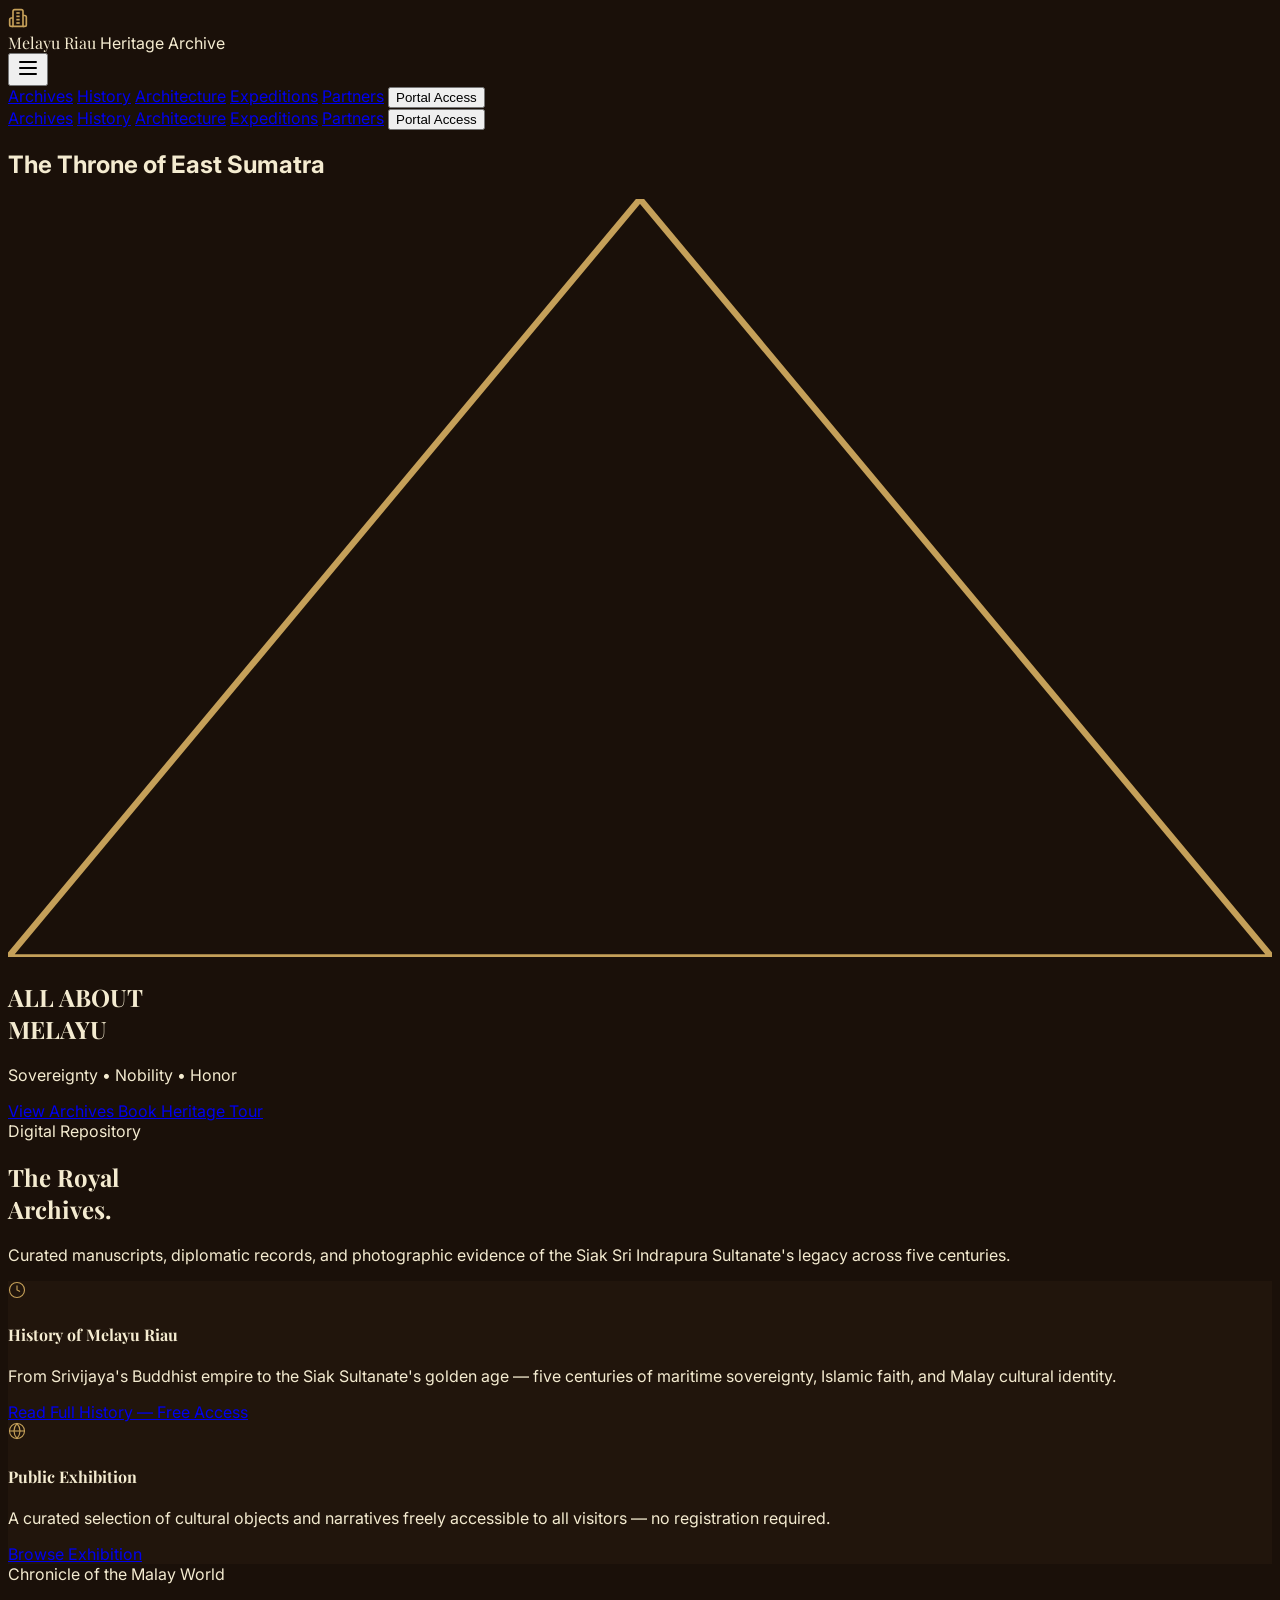
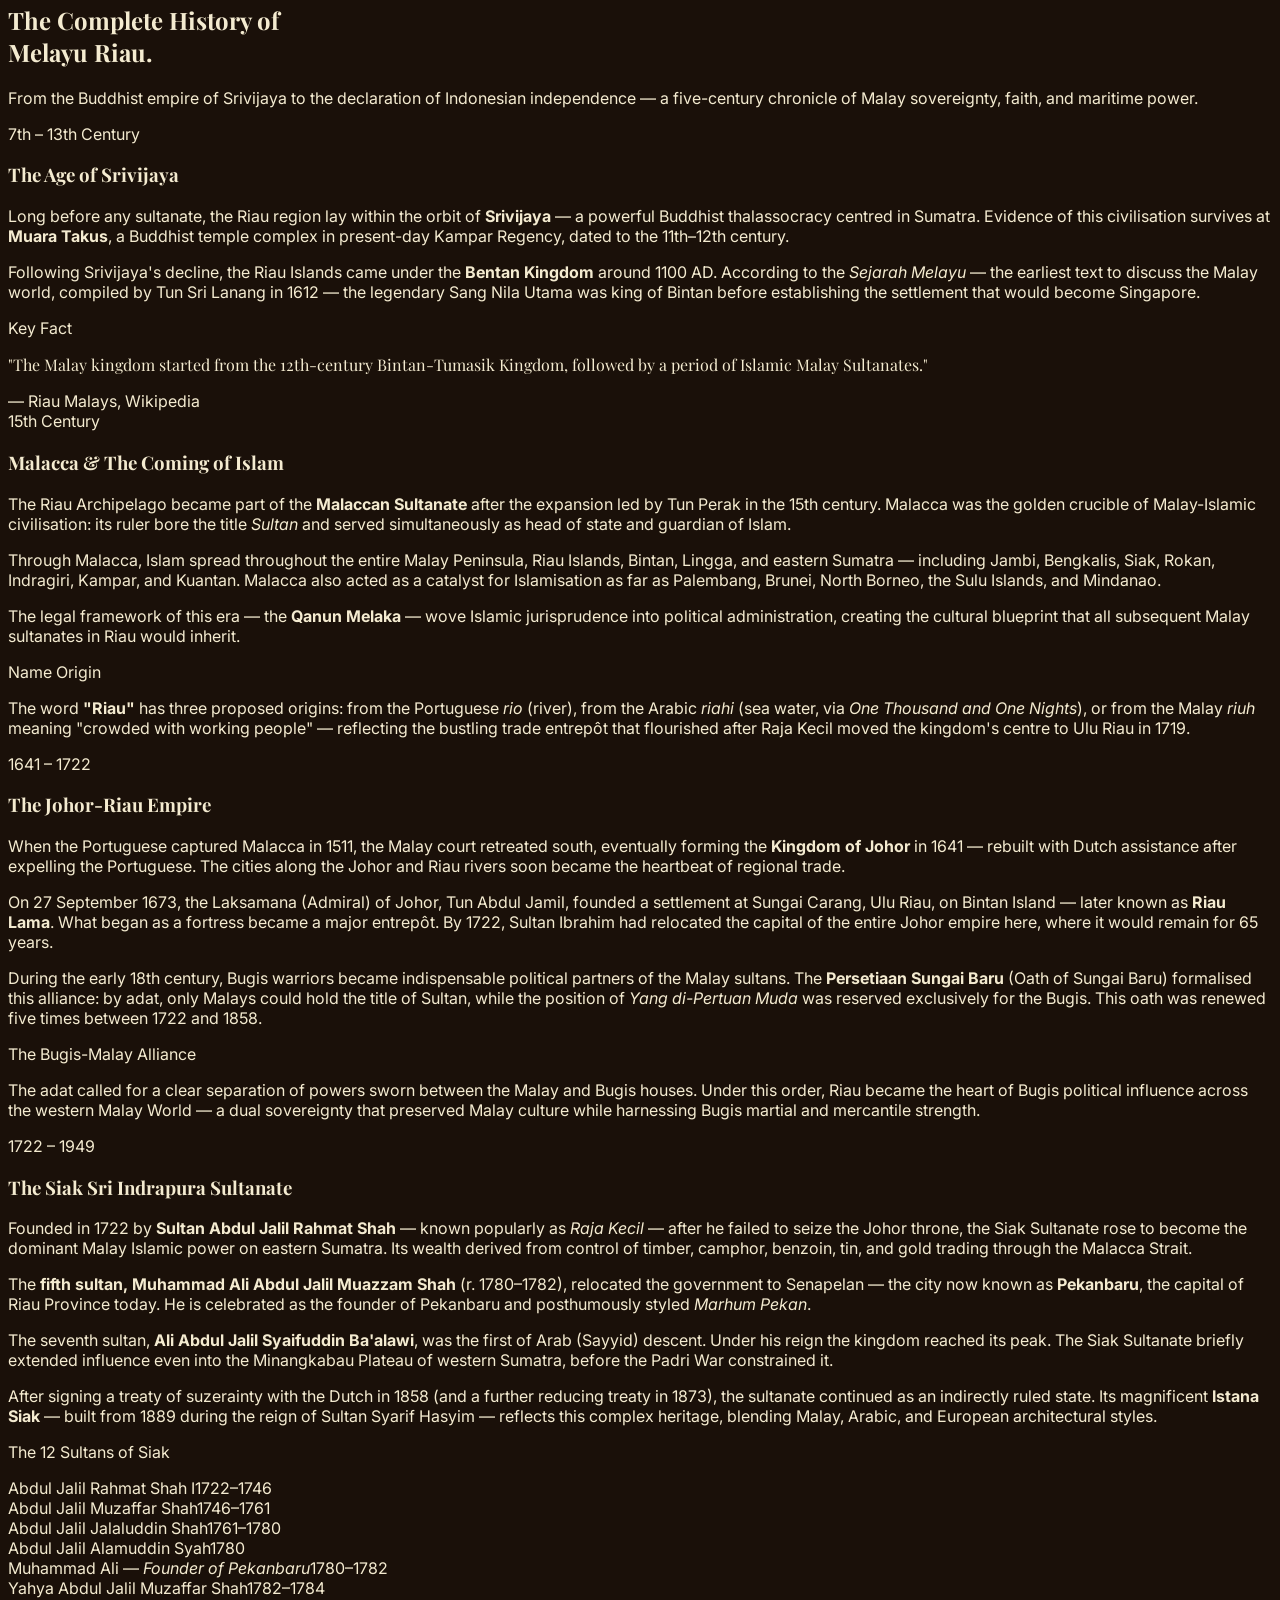
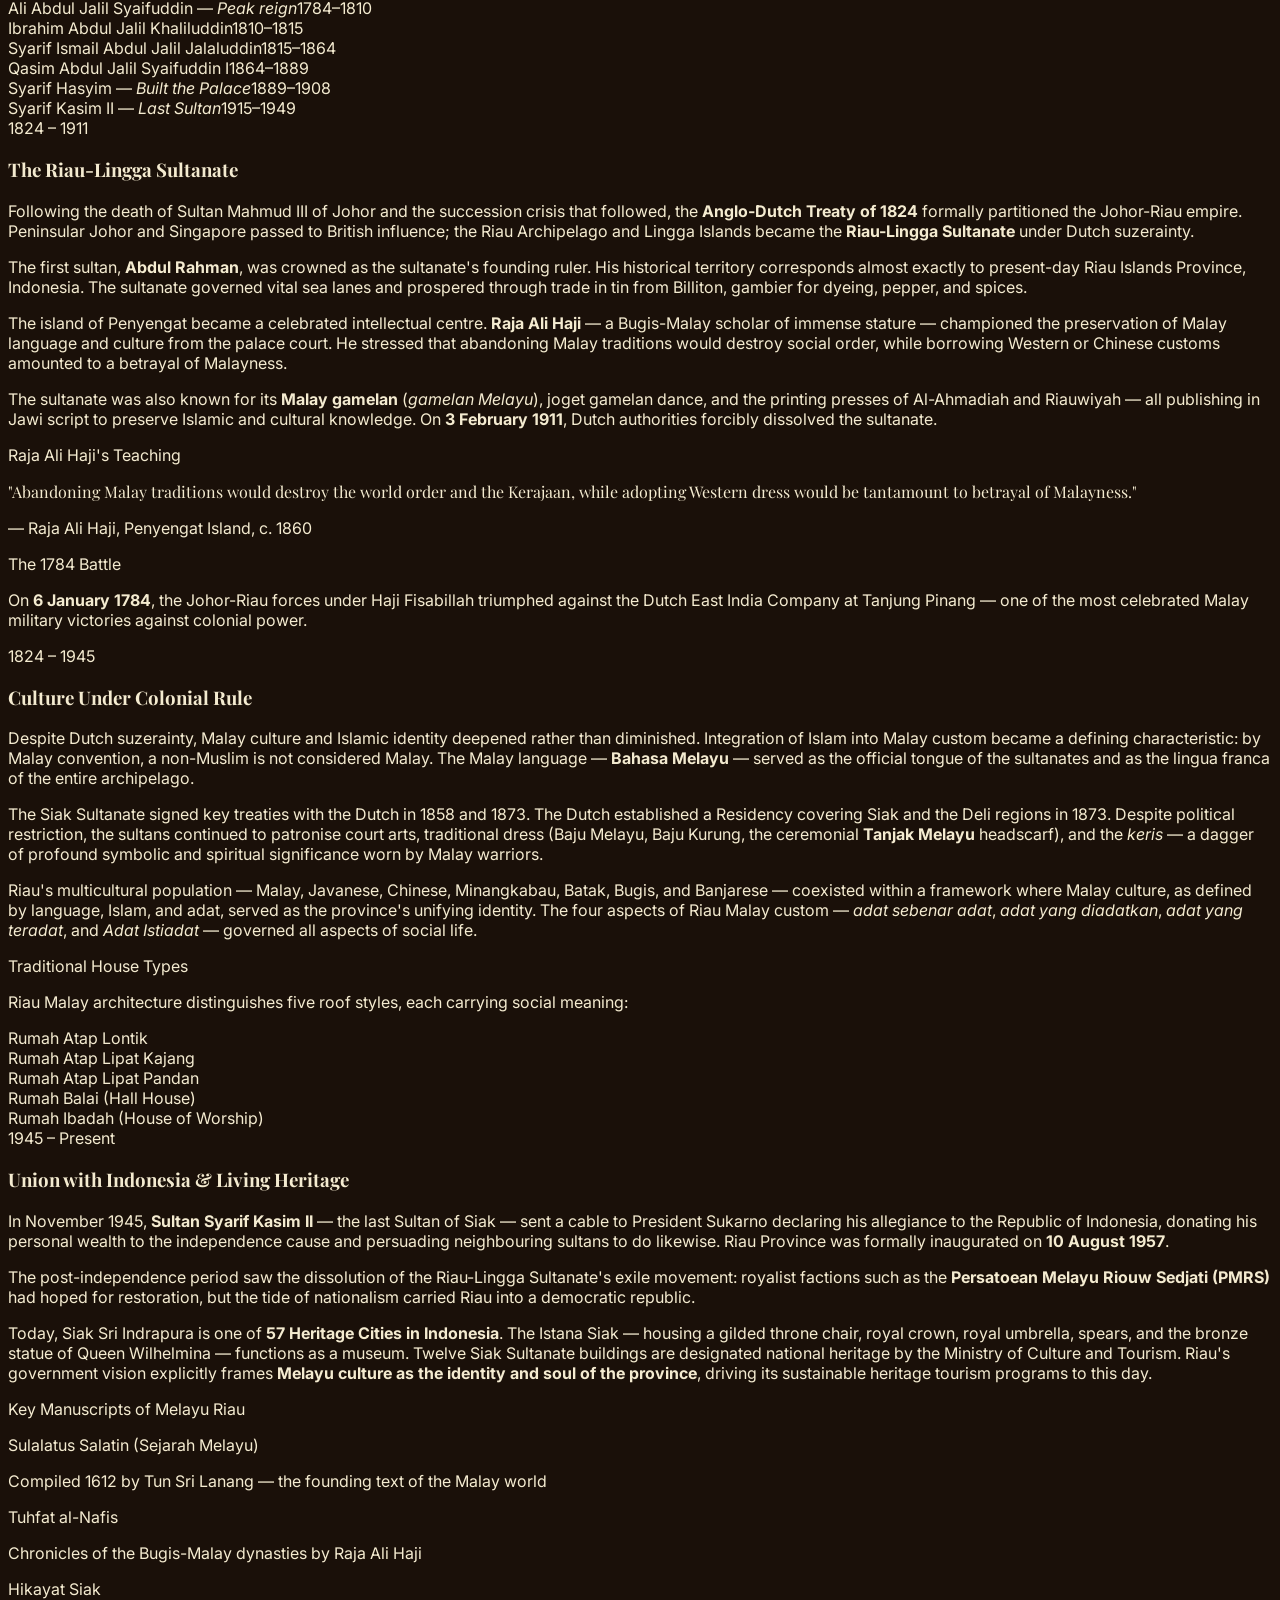
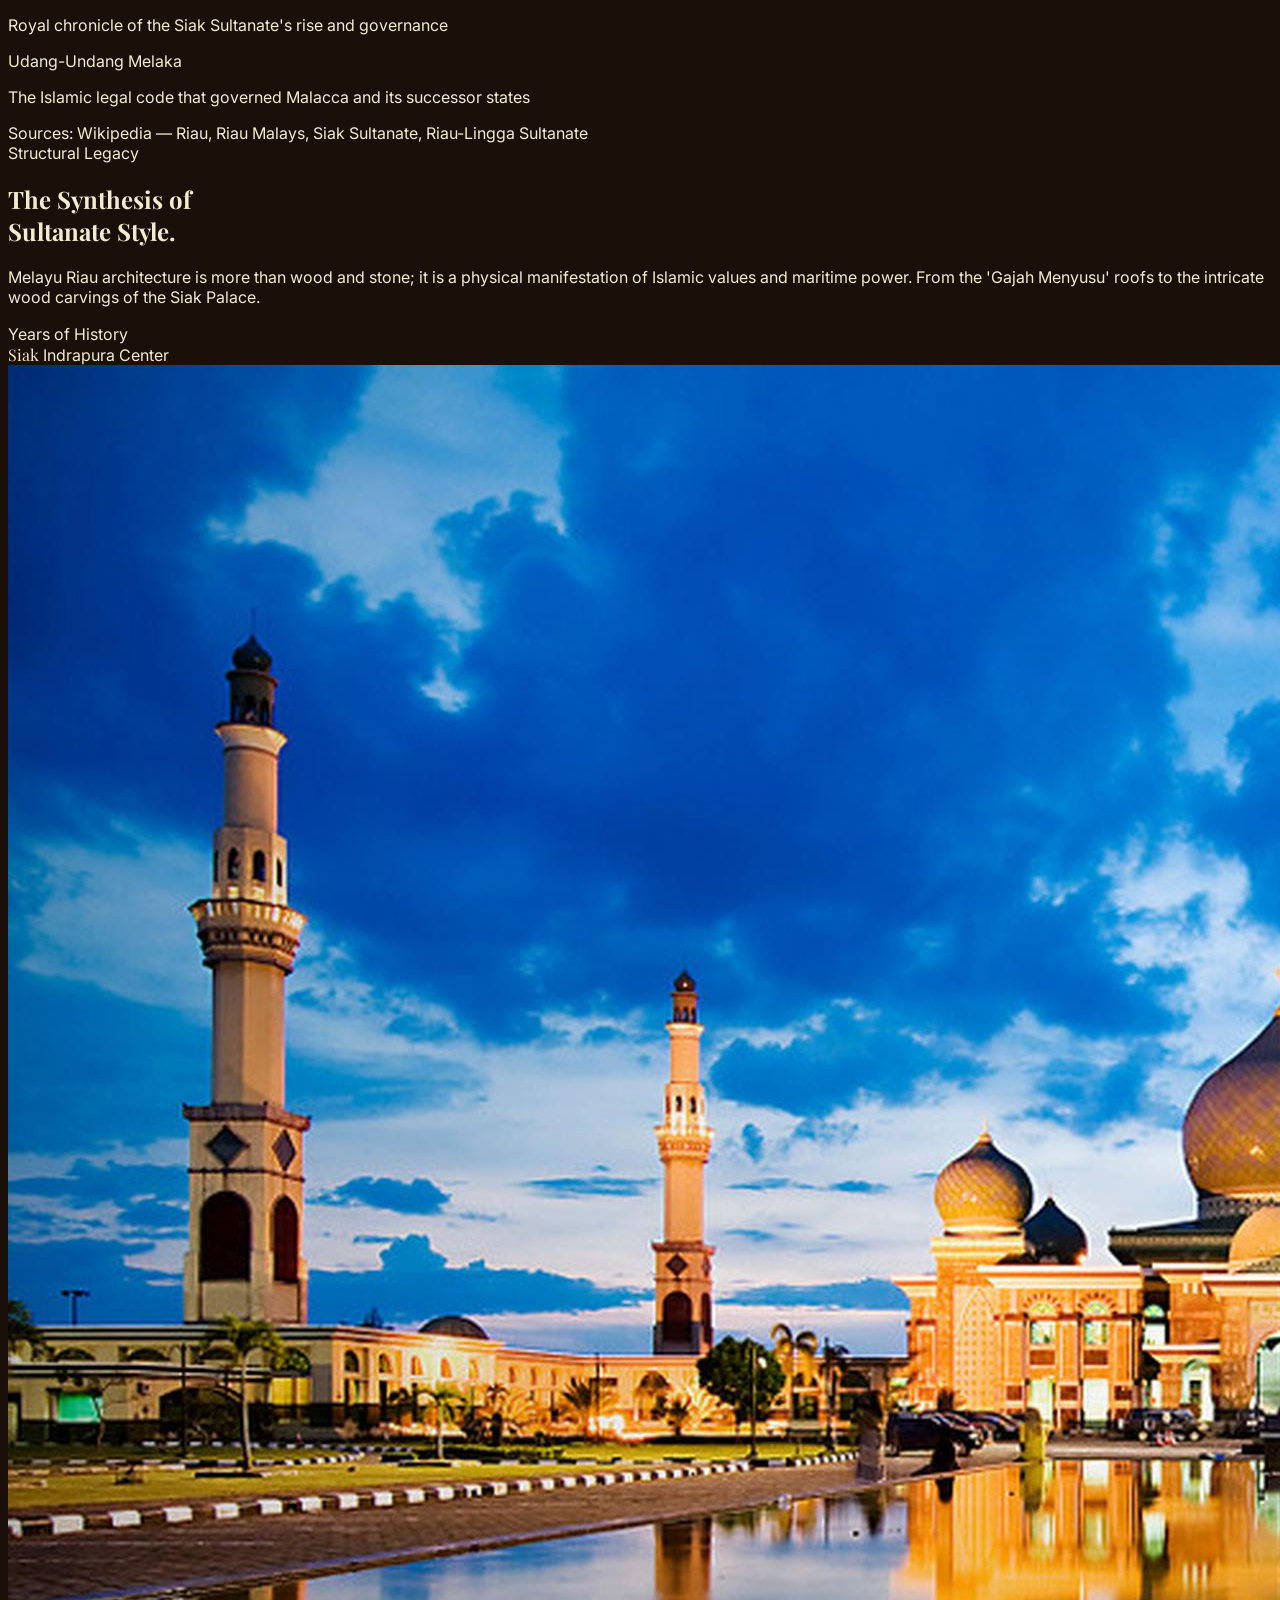
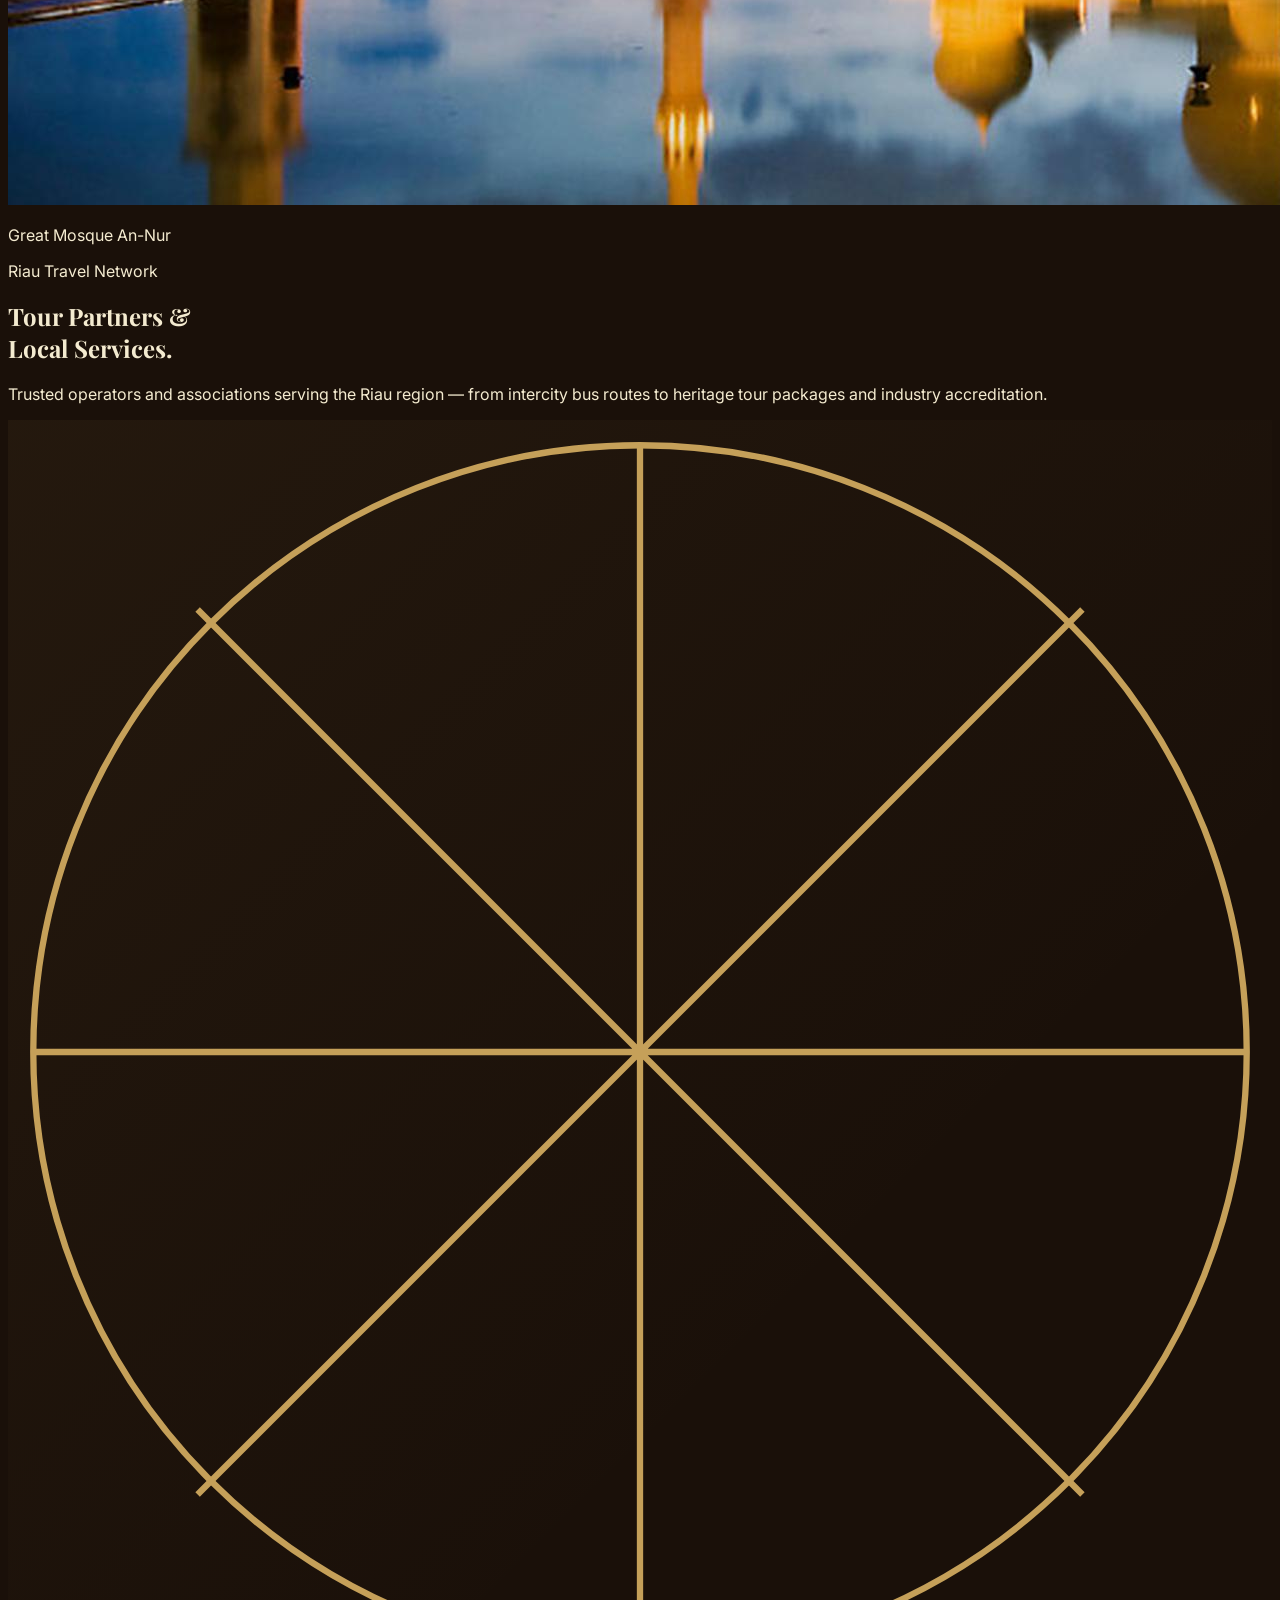
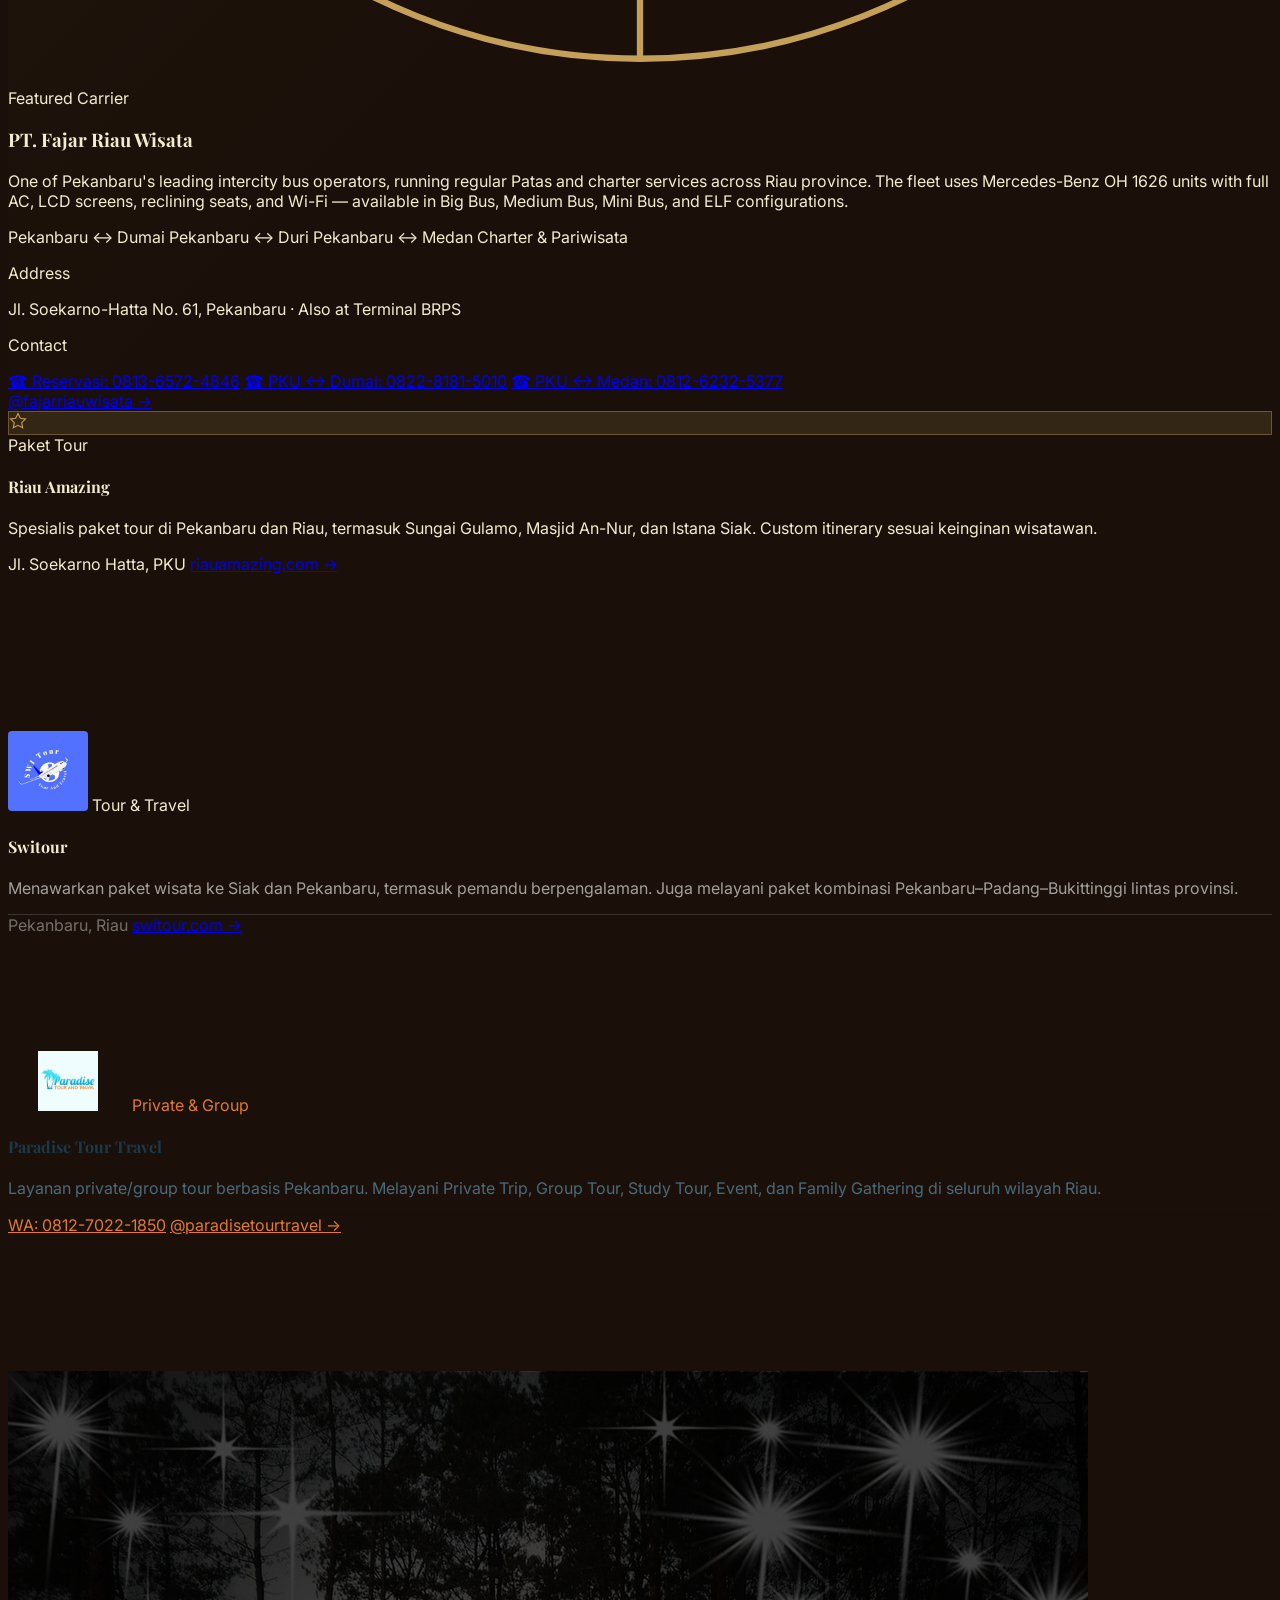
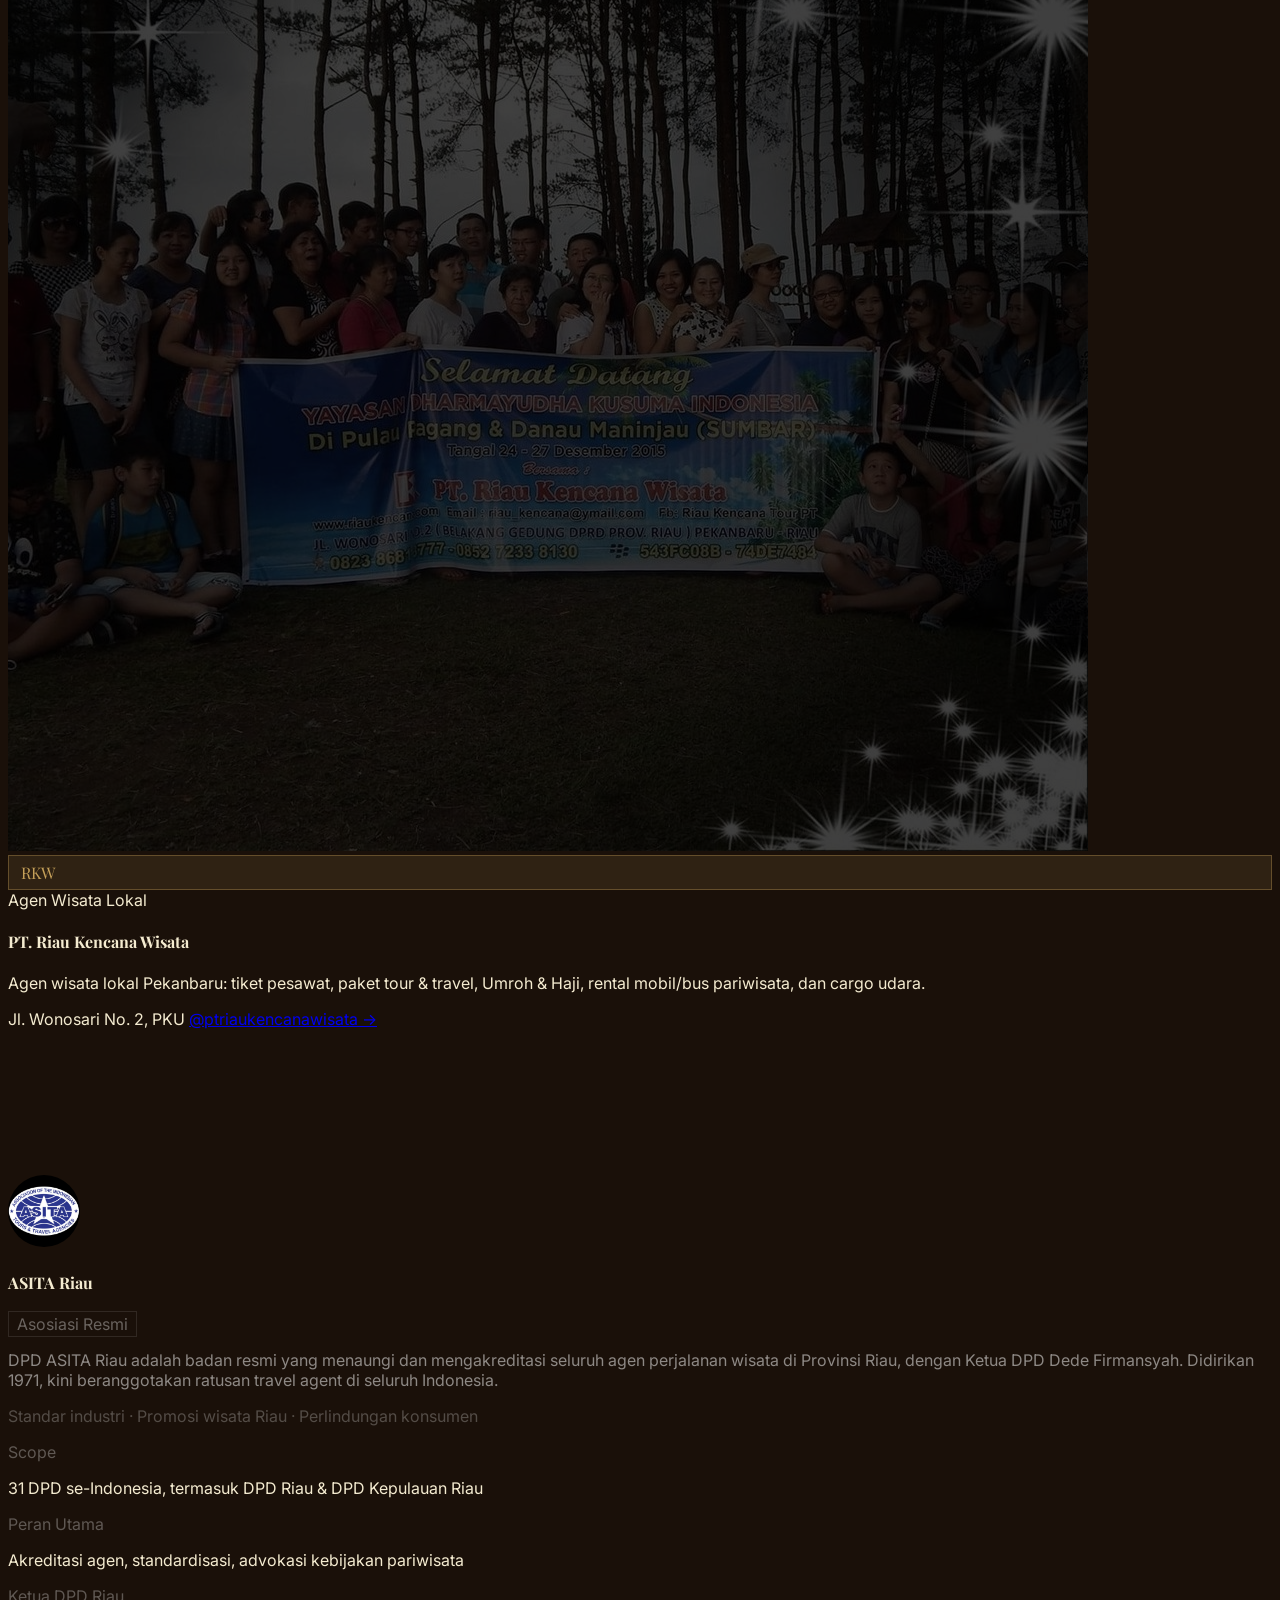
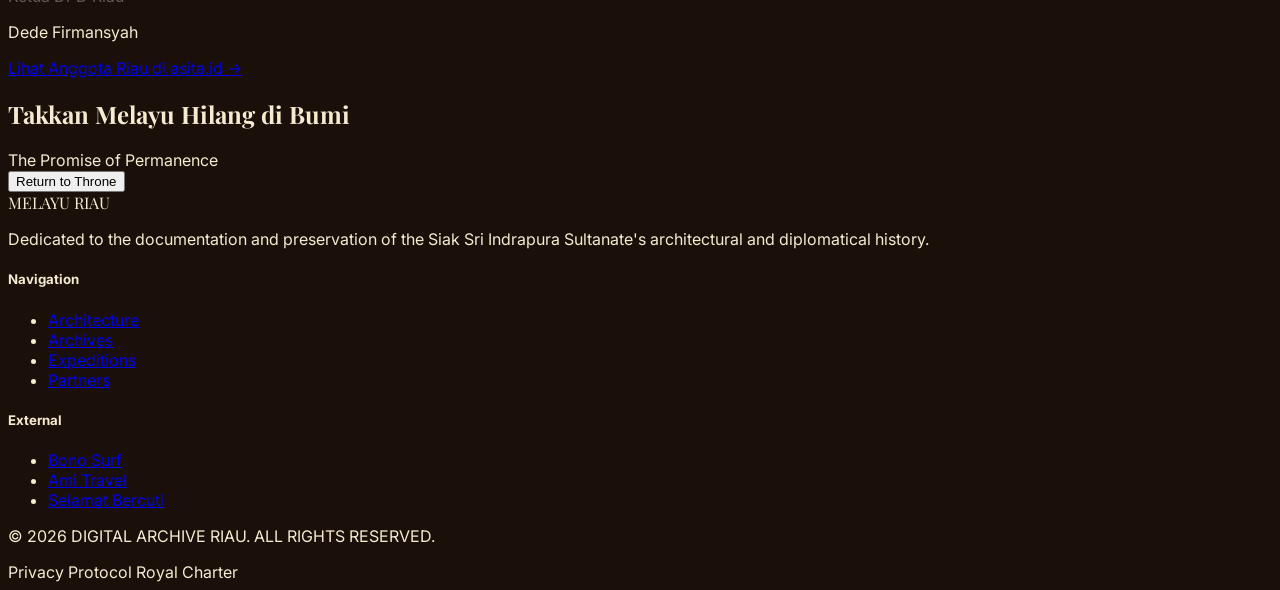
==== commit 8bcf14b4: "Add files via upload" ====
--- a/BMR.html
+++ b/BMR.html
@@ -1,5 +1,6 @@
 <!DOCTYPE html>
 <html lang="en">
+
 <head>
     <meta charset="UTF-8">
     <meta name="viewport" content="width=device-width, initial-scale=1.0">
@@ -7,7 +8,9 @@
     <script src="https://cdn.tailwindcss.com"></script>
     <link rel="preconnect" href="https://fonts.googleapis.com">
     <link rel="preconnect" href="https://fonts.gstatic.com" crossorigin>
-    <link href="https://fonts.googleapis.com/css2?family=Playfair+Display:ital,wght@0,400..900;1,400..900&family=Inter:wght@100..900&display=swap" rel="stylesheet">
+    <link
+        href="https://fonts.googleapis.com/css2?family=Playfair+Display:ital,wght@0,400..900;1,400..900&family=Inter:wght@100..900&display=swap"
+        rel="stylesheet">
     <style>
         :root {
             --color-deep-brown: #1A1009;
@@ -23,11 +26,22 @@
             scroll-behavior: smooth;
         }
 
-        .font-serif { font-family: 'Playfair Display', serif; }
-
-        ::-webkit-scrollbar { width: 6px; }
-        ::-webkit-scrollbar-track { background: #1A1009; }
-        ::-webkit-scrollbar-thumb { background: #C5A059; border-radius: 10px; }
+        .font-serif {
+            font-family: 'Playfair Display', serif;
+        }
+
+        ::-webkit-scrollbar {
+            width: 6px;
+        }
+
+        ::-webkit-scrollbar-track {
+            background: #1A1009;
+        }
+
+        ::-webkit-scrollbar-thumb {
+            background: #C5A059;
+            border-radius: 10px;
+        }
 
         .parallax-bg {
             will-change: transform;
@@ -62,44 +76,68 @@
             position: fixed;
             inset: 0;
             z-index: 200;
-            background: rgba(6,4,2,0.9);
+            background: rgba(6, 4, 2, 0.9);
             align-items: center;
             justify-content: center;
             backdrop-filter: blur(5px);
             padding: 16px;
         }
-        #portal-modal.open { display: flex; }
+
+        #portal-modal.open {
+            display: flex;
+        }
 
         #portal-modal .modal-box {
             background: #13100B;
-            border: 1px solid rgba(197,160,89,0.18);
+            border: 1px solid rgba(197, 160, 89, 0.18);
             padding: 44px 40px 40px;
             max-width: 420px;
             width: 100%;
             position: relative;
-            box-shadow: 0 0 100px rgba(197,160,89,0.05), 0 40px 80px rgba(0,0,0,0.7);
-            animation: modalIn 0.4s cubic-bezier(0.22,1,0.36,1);
-        }
+            box-shadow: 0 0 100px rgba(197, 160, 89, 0.05), 0 40px 80px rgba(0, 0, 0, 0.7);
+            animation: modalIn 0.4s cubic-bezier(0.22, 1, 0.36, 1);
+        }
+
         /* Corner ornaments */
         #portal-modal .modal-box::before,
         #portal-modal .modal-box::after {
-            content: ''; position: absolute;
-            width: 15px; height: 15px;
-            border-color: rgba(197,160,89,0.38); border-style: solid;
-        }
-        #portal-modal .modal-box::before { top: 9px; left: 9px; border-width: 1px 0 0 1px; }
-        #portal-modal .modal-box::after  { bottom: 9px; right: 9px; border-width: 0 1px 1px 0; }
+            content: '';
+            position: absolute;
+            width: 15px;
+            height: 15px;
+            border-color: rgba(197, 160, 89, 0.38);
+            border-style: solid;
+        }
+
+        #portal-modal .modal-box::before {
+            top: 9px;
+            left: 9px;
+            border-width: 1px 0 0 1px;
+        }
+
+        #portal-modal .modal-box::after {
+            bottom: 9px;
+            right: 9px;
+            border-width: 0 1px 1px 0;
+        }
 
         @keyframes modalIn {
-            from { opacity: 0; transform: translateY(20px); }
-            to   { opacity: 1; transform: translateY(0); }
+            from {
+                opacity: 0;
+                transform: translateY(20px);
+            }
+
+            to {
+                opacity: 1;
+                transform: translateY(0);
+            }
         }
 
         /* Field inputs */
         .auth-field {
             width: 100%;
             background: #1A1510;
-            border: 1px solid rgba(197,160,89,0.16);
+            border: 1px solid rgba(197, 160, 89, 0.16);
             color: #F4EBD0;
             font-family: 'Inter', sans-serif;
             font-size: 13px;
@@ -109,36 +147,52 @@
             -webkit-appearance: none;
             letter-spacing: 0.03em;
         }
-        .auth-field:focus { border-color: rgba(197,160,89,0.55); }
-        .auth-field::placeholder { color: rgba(107,94,74,0.8); font-style: italic; }
-        .auth-field.pw-field { padding-right: 54px; }
+
+        .auth-field:focus {
+            border-color: rgba(197, 160, 89, 0.55);
+        }
+
+        .auth-field::placeholder {
+            color: rgba(107, 94, 74, 0.8);
+            font-style: italic;
+        }
+
+        .auth-field.pw-field {
+            padding-right: 54px;
+        }
 
         /* Labels */
         .auth-label {
             display: block;
             font-family: 'Inter', sans-serif;
-            font-size: 7.5px; letter-spacing: 0.32em;
-            text-transform: uppercase; color: #6B5E4A;
-            margin-bottom: 6px; font-weight: 600;
+            font-size: 7.5px;
+            letter-spacing: 0.32em;
+            text-transform: uppercase;
+            color: #6B5E4A;
+            margin-bottom: 6px;
+            font-weight: 600;
         }
 
         /* Feedback */
         .auth-error {
             display: none;
-            background: rgba(192,57,43,0.1);
-            border: 1px solid rgba(192,57,43,0.35);
+            background: rgba(192, 57, 43, 0.1);
+            border: 1px solid rgba(192, 57, 43, 0.35);
             color: #d97060;
-            font-size: 11.5px; padding: 10px 14px;
+            font-size: 11.5px;
+            padding: 10px 14px;
             margin-bottom: 16px;
             font-family: 'Inter', sans-serif;
             line-height: 1.5;
         }
+
         .auth-notice {
             display: none;
-            background: rgba(197,160,89,0.08);
-            border: 1px solid rgba(197,160,89,0.28);
+            background: rgba(197, 160, 89, 0.08);
+            border: 1px solid rgba(197, 160, 89, 0.28);
             color: #C5A059;
-            font-size: 11.5px; padding: 10px 14px;
+            font-size: 11.5px;
+            padding: 10px 14px;
             margin-bottom: 16px;
             font-family: 'Inter', sans-serif;
             line-height: 1.5;
@@ -146,106 +200,185 @@
 
         /* CTA */
         .auth-cta {
-            width: 100%; padding: 14px 20px;
-            background: #C5A059; color: #1A1009;
+            width: 100%;
+            padding: 14px 20px;
+            background: #C5A059;
+            color: #1A1009;
             border: none;
             font-family: 'Inter', sans-serif;
-            font-size: 9px; letter-spacing: 0.38em;
-            text-transform: uppercase; font-weight: 700;
-            cursor: pointer; transition: background 0.22s;
+            font-size: 9px;
+            letter-spacing: 0.38em;
+            text-transform: uppercase;
+            font-weight: 700;
+            cursor: pointer;
+            transition: background 0.22s;
             margin-top: 6px;
-            display: flex; align-items: center; justify-content: center;
+            display: flex;
+            align-items: center;
+            justify-content: center;
             min-height: 48px;
         }
-        .auth-cta:hover:not(:disabled) { background: #F4EBD0; }
-        .auth-cta:disabled { opacity: 0.55; cursor: not-allowed; }
+
+        .auth-cta:hover:not(:disabled) {
+            background: #F4EBD0;
+        }
+
+        .auth-cta:disabled {
+            opacity: 0.55;
+            cursor: not-allowed;
+        }
 
         /* Auth spinner */
         .auth-spinner {
-            width: 15px; height: 15px;
-            border: 2px solid rgba(26,16,9,0.25);
+            width: 15px;
+            height: 15px;
+            border: 2px solid rgba(26, 16, 9, 0.25);
             border-top-color: #1A1009;
             border-radius: 50%;
             animation: authSpin 0.65s linear infinite;
             display: inline-block;
         }
-        @keyframes authSpin { to { transform: rotate(360deg); } }
+
+        @keyframes authSpin {
+            to {
+                transform: rotate(360deg);
+            }
+        }
 
         /* PW toggle */
         .pw-toggle-btn {
-            position: absolute; right: 12px; bottom: 11px;
-            background: none; border: none; color: #6B5E4A;
-            font-family: 'Inter', sans-serif; font-size: 8px;
-            letter-spacing: 0.15em; cursor: pointer;
-            transition: color 0.2s; padding: 0;
-            text-transform: uppercase; font-weight: 600;
-        }
-        .pw-toggle-btn:hover { color: #C5A059; }
+            position: absolute;
+            right: 12px;
+            bottom: 11px;
+            background: none;
+            border: none;
+            color: #6B5E4A;
+            font-family: 'Inter', sans-serif;
+            font-size: 8px;
+            letter-spacing: 0.15em;
+            cursor: pointer;
+            transition: color 0.2s;
+            padding: 0;
+            text-transform: uppercase;
+            font-weight: 600;
+        }
+
+        .pw-toggle-btn:hover {
+            color: #C5A059;
+        }
 
         /* Tab switcher */
-        .auth-tabs { display: flex; margin-bottom: 24px; }
+        .auth-tabs {
+            display: flex;
+            margin-bottom: 24px;
+        }
+
         .auth-tab {
-            flex: 1; padding: 9px;
-            background: none; border: 1px solid rgba(197,160,89,0.16);
+            flex: 1;
+            padding: 9px;
+            background: none;
+            border: 1px solid rgba(197, 160, 89, 0.16);
             color: #6B5E4A;
-            font-family: 'Inter', sans-serif; font-size: 8px;
-            letter-spacing: 0.25em; text-transform: uppercase;
-            cursor: pointer; transition: all 0.2s; font-weight: 600;
-        }
-        .auth-tab + .auth-tab { border-left: none; }
+            font-family: 'Inter', sans-serif;
+            font-size: 8px;
+            letter-spacing: 0.25em;
+            text-transform: uppercase;
+            cursor: pointer;
+            transition: all 0.2s;
+            font-weight: 600;
+        }
+
+        .auth-tab+.auth-tab {
+            border-left: none;
+        }
+
         .auth-tab.active {
-            background: rgba(197,160,89,0.1);
-            border-color: rgba(197,160,89,0.4);
+            background: rgba(197, 160, 89, 0.1);
+            border-color: rgba(197, 160, 89, 0.4);
             color: #C5A059;
         }
 
         /* Divider */
         .auth-rule {
-            border: none; border-top: 1px solid rgba(197,160,89,0.12);
+            border: none;
+            border-top: 1px solid rgba(197, 160, 89, 0.12);
             margin: 20px 0;
         }
 
         /* Text links */
         .auth-link-row {
-            text-align: center; margin-top: 14px;
-            font-size: 11px; color: #6B5E4A;
-            font-family: 'Inter', sans-serif; line-height: 1.8;
-        }
+            text-align: center;
+            margin-top: 14px;
+            font-size: 11px;
+            color: #6B5E4A;
+            font-family: 'Inter', sans-serif;
+            line-height: 1.8;
+        }
+
         .auth-link-row a {
-            color: #C5A059; cursor: pointer;
+            color: #C5A059;
+            cursor: pointer;
             border-bottom: 1px solid transparent;
-            transition: border-color 0.2s; text-decoration: none;
-        }
-        .auth-link-row a:hover { border-bottom-color: #C5A059; }
+            transition: border-color 0.2s;
+            text-decoration: none;
+        }
+
+        .auth-link-row a:hover {
+            border-bottom-color: #C5A059;
+        }
 
         /* View panes */
-        .auth-pane { display: none; }
-        #auth-view-signin { display: block; }
+        .auth-pane {
+            display: none;
+        }
+
+        #auth-view-signin {
+            display: block;
+        }
 
         /* Success */
-        #auth-view-success { text-align: center; padding: 8px 0; display: none; }
+        #auth-view-success {
+            text-align: center;
+            padding: 8px 0;
+            display: none;
+        }
+
         .success-diamond-wrap {
-            width: 50px; height: 50px;
+            width: 50px;
+            height: 50px;
             border: 1px solid #C5A059;
             transform: rotate(45deg);
-            display: flex; align-items: center; justify-content: center;
+            display: flex;
+            align-items: center;
+            justify-content: center;
             margin: 0 auto 24px;
         }
-        .success-check-icon { transform: rotate(-45deg); }
+
+        .success-check-icon {
+            transform: rotate(-45deg);
+        }
 
         /* Archive card hover */
         .archive-card {
             transition: border-color 0.3s, transform 0.3s;
         }
+
         .archive-card:hover {
-            border-color: rgba(197,160,89,0.5);
+            border-color: rgba(197, 160, 89, 0.5);
             transform: translateY(-4px);
+        }
+
+        @media (max-width: 640px) {
+            #portal-modal .modal-box {
+                padding: 30px 20px 20px;
+            }
         }
     </style>
 </head>
+
 <body>
 
-    
+
     <script type="module">
         import { initializeApp } from 'https://www.gstatic.com/firebasejs/10.12.0/firebase-app.js';
         import {
@@ -260,55 +393,55 @@
 
         /* ── FIREBASE CONFIG ─────────────────────────────────────── */
         const firebaseConfig = {
-            apiKey:            "AIzaSyBxWwI3LMl9OSezDuM_B1JSiFNS9S2OHpw",
-            authDomain:        "budaya-melayu-riau-419e1.firebaseapp.com",
-            projectId:         "budaya-melayu-riau-419e1",
-            storageBucket:     "budaya-melayu-riau-419e1.firebasestorage.app",
+            apiKey: "AIzaSyBxWwI3LMl9OSezDuM_B1JSiFNS9S2OHpw",
+            authDomain: "budaya-melayu-riau-419e1.firebaseapp.com",
+            projectId: "budaya-melayu-riau-419e1",
+            storageBucket: "budaya-melayu-riau-419e1.firebasestorage.app",
             messagingSenderId: "828945743621",
-            appId:             "1:828945743621:web:158946f86147db10fe416c",
-            measurementId:     "G-3Q6W4M99XH"
+            appId: "1:828945743621:web:158946f86147db10fe416c",
+            measurementId: "G-3Q6W4M99XH"
         };
         /* ─────────────────────────────────────────────────────────── */
 
-        const app  = initializeApp(firebaseConfig);
+        const app = initializeApp(firebaseConfig);
         const auth = getAuth(app);
 
         const ERROR_MAP = {
-            'auth/email-already-in-use':    'This email is already registered. Please sign in instead.',
-            'auth/weak-password':           'Password must be at least 6 characters.',
-            'auth/user-not-found':          'No account found with this email address.',
-            'auth/wrong-password':          'Incorrect password. Please try again.',
-            'auth/invalid-credential':      'Incorrect email or password. Please try again.',
-            'auth/invalid-email':           'Please enter a valid email address.',
-            'auth/too-many-requests':       'Too many attempts — please wait a moment.',
-            'auth/network-request-failed':  'Network error. Please check your connection.',
-            'auth/user-disabled':           'This account has been disabled. Contact support.',
+            'auth/email-already-in-use': 'This email is already registered. Please sign in instead.',
+            'auth/weak-password': 'Password must be at least 6 characters.',
+            'auth/user-not-found': 'No account found with this email address.',
+            'auth/wrong-password': 'Incorrect password. Please try again.',
+            'auth/invalid-credential': 'Incorrect email or password. Please try again.',
+            'auth/invalid-email': 'Please enter a valid email address.',
+            'auth/too-many-requests': 'Too many attempts — please wait a moment.',
+            'auth/network-request-failed': 'Network error. Please check your connection.',
+            'auth/user-disabled': 'This account has been disabled. Contact support.',
         };
 
         const $ = id => document.getElementById(id);
 
         /* ── View management ────────────────────────────────────── */
         window.authShowView = (view) => {
-            ['auth-view-signin','auth-view-signup','auth-view-reset','auth-view-success']
+            ['auth-view-signin', 'auth-view-signup', 'auth-view-reset', 'auth-view-success']
                 .forEach(id => { $(id).style.display = 'none'; });
             $('auth-view-' + view).style.display = 'block';
             authClearFeedback();
 
             const titles = {
-                signin:  ['Archive Access',    'Registered scholars & researchers only'],
-                signup:  ['Request Access',    'Create your scholar account'],
-                reset:   ['Reset Password',    "We'll send a recovery link to your email"],
-                success: ['',                  ''],
+                signin: ['Archive Access', 'Registered scholars & researchers only'],
+                signup: ['Request Access', 'Create your scholar account'],
+                reset: ['Reset Password', "We'll send a recovery link to your email"],
+                success: ['', ''],
             };
-            $('auth-modal-title').textContent    = titles[view][0];
-            $('auth-modal-sub').textContent      = titles[view][1];
+            $('auth-modal-title').textContent = titles[view][0];
+            $('auth-modal-sub').textContent = titles[view][1];
         };
 
         function authClearFeedback() {
-            $('auth-error').style.display  = 'none';
+            $('auth-error').style.display = 'none';
             $('auth-notice').style.display = 'none';
         }
-        function authShowError(msg)  { $('auth-error').textContent  = msg; $('auth-error').style.display  = 'block'; }
+        function authShowError(msg) { $('auth-error').textContent = msg; $('auth-error').style.display = 'block'; }
         function authShowNotice(msg) { $('auth-notice').textContent = msg; $('auth-notice').style.display = 'block'; }
 
         function setLoading(btnId, on) {
@@ -328,9 +461,9 @@
                 openGallery();
                 return;
             }
-            $('auth-success-name').textContent  = user.displayName || user.email;
+            $('auth-success-name').textContent = user.displayName || user.email;
             $('auth-success-email').textContent = user.email;
-            $('auth-success-msg').textContent   = isNew
+            $('auth-success-msg').textContent = isNew
                 ? 'Your account has been created. Our archivists will review your access within 3–5 working days.'
                 : 'Welcome back. Your archive access has been verified.';
             authShowView('success');
@@ -340,7 +473,7 @@
         window.authDoSignIn = async () => {
             authClearFeedback();
             const email = $('si-email').value.trim();
-            const pw    = $('si-pw').value;
+            const pw = $('si-pw').value;
             if (!email || !pw) { authShowError('Please enter your email and password.'); return; }
             setLoading('btn-signin', true);
             try {
@@ -355,14 +488,14 @@
         /* ── Sign Up ─────────────────────────────────────────────── */
         window.authDoSignUp = async () => {
             authClearFeedback();
-            const name    = $('su-name').value.trim();
-            const email   = $('su-email').value.trim();
-            const pw      = $('su-pw').value;
+            const name = $('su-name').value.trim();
+            const email = $('su-email').value.trim();
+            const pw = $('su-pw').value;
             const confirm = $('su-confirm').value;
-            if (!name)               { authShowError('Please enter your full name.'); return; }
-            if (!email)              { authShowError('Please enter your email address.'); return; }
-            if (pw.length < 6)       { authShowError('Password must be at least 6 characters.'); return; }
-            if (pw !== confirm)      { authShowError('Passwords do not match.'); return; }
+            if (!name) { authShowError('Please enter your full name.'); return; }
+            if (!email) { authShowError('Please enter your email address.'); return; }
+            if (pw.length < 6) { authShowError('Password must be at least 6 characters.'); return; }
+            if (pw !== confirm) { authShowError('Passwords do not match.'); return; }
             setLoading('btn-signup', true);
             try {
                 const c = await createUserWithEmailAndPassword(auth, email, pw);
@@ -393,7 +526,7 @@
         /* ── Sign Out ────────────────────────────────────────────── */
         window.authDoSignOut = async () => {
             await signOut(auth);
-            ['si-email','si-pw','su-name','su-email','su-pw','su-confirm','r-email']
+            ['si-email', 'si-pw', 'su-name', 'su-email', 'su-pw', 'su-confirm', 'r-email']
                 .forEach(id => { $(id).value = ''; });
             closeGallery();
             authShowView('signin');
@@ -402,8 +535,8 @@
         /* ── Password visibility ─────────────────────────────────── */
         window.authTogglePw = (inputId, btnId) => {
             const input = $(inputId);
-            const show  = input.type === 'password';
-            input.type  = show ? 'text' : 'password';
+            const show = input.type === 'password';
+            input.type = show ? 'text' : 'password';
             $(btnId).textContent = show ? 'Hide' : 'Show';
         };
 
@@ -414,7 +547,7 @@
             if (!modal.classList.contains('open')) return;
             if ($('auth-view-signin').style.display !== 'none') authDoSignIn();
             else if ($('auth-view-signup').style.display !== 'none') authDoSignUp();
-            else if ($('auth-view-reset').style.display !== 'none')  authDoReset();
+            else if ($('auth-view-reset').style.display !== 'none') authDoReset();
         });
 
         /* ── Persist auth ────────────────────────────────────────── */
@@ -432,155 +565,259 @@
                 style="position:absolute;top:14px;right:16px;background:none;border:none;cursor:pointer;color:#6B5E4A;font-size:18px;line-height:1;transition:color 0.2s;"
                 onmouseover="this.style.color='#C5A059'" onmouseout="this.style.color='#6B5E4A'">&#x2715;</button>
 
-            
+
             <div class="flex items-center gap-3 mb-7">
                 <div class="w-5 h-5 border border-[#C5A059] rotate-45 flex items-center justify-center flex-shrink-0">
                     <div class="w-1.5 h-1.5 bg-[#C5A059]"></div>
                 </div>
-                <span style="font-family:'Inter',sans-serif;font-size:10px;letter-spacing:0.36em;color:#F4EBD0;font-weight:700;text-transform:uppercase;">Heritage Portal</span>
-            </div>
-
-            
-            <h2 id="auth-modal-title" class="font-serif text-2xl text-white mb-1" style="min-height:30px;">Archive Access</h2>
-            <p  id="auth-modal-sub" style="font-size:8.5px;letter-spacing:0.26em;text-transform:uppercase;color:#6B5E4A;font-family:'Inter',sans-serif;font-weight:600;margin-bottom:26px;min-height:14px;">Registered scholars &amp; researchers only</p>
-
-            
-            <div id="auth-error"  class="auth-error"></div>
+                <span
+                    style="font-family:'Inter',sans-serif;font-size:10px;letter-spacing:0.36em;color:#F4EBD0;font-weight:700;text-transform:uppercase;">Heritage
+                    Portal</span>
+            </div>
+
+
+            <h2 id="auth-modal-title" class="font-serif text-2xl text-white mb-1" style="min-height:30px;">Archive
+                Access</h2>
+            <p id="auth-modal-sub"
+                style="font-size:8.5px;letter-spacing:0.26em;text-transform:uppercase;color:#6B5E4A;font-family:'Inter',sans-serif;font-weight:600;margin-bottom:26px;min-height:14px;">
+                Registered scholars &amp; researchers only</p>
+
+
+            <div id="auth-error" class="auth-error"></div>
             <div id="auth-notice" class="auth-notice"></div>
 
-            
+
             <div id="auth-view-signin" class="auth-pane" style="display:block;">
                 <div class="auth-tabs">
-                    <button id="tab-si" class="auth-tab active" onclick="authShowView('signin');document.getElementById('tab-si').classList.add('active');document.getElementById('tab-su').classList.remove('active');">Sign In</button>
-                    <button id="tab-su" class="auth-tab"        onclick="authShowView('signup');document.getElementById('tab-su').classList.add('active');document.getElementById('tab-si').classList.remove('active');">Register</button>
+                    <button id="tab-si" class="auth-tab active"
+                        onclick="authShowView('signin');document.getElementById('tab-si').classList.add('active');document.getElementById('tab-su').classList.remove('active');">Sign
+                        In</button>
+                    <button id="tab-su" class="auth-tab"
+                        onclick="authShowView('signup');document.getElementById('tab-su').classList.add('active');document.getElementById('tab-si').classList.remove('active');">Register</button>
                 </div>
                 <div style="margin-bottom:13px;">
                     <label class="auth-label" for="si-email">Email Address</label>
-                    <input id="si-email" class="auth-field" type="email" placeholder="scholar@university.edu" autocomplete="email">
+                    <input id="si-email" class="auth-field" type="email" placeholder="scholar@university.edu"
+                        autocomplete="email">
                 </div>
                 <div style="margin-bottom:6px;position:relative;">
                     <label class="auth-label" for="si-pw">Password</label>
-                    <input id="si-pw" class="auth-field pw-field" type="password" placeholder="••••••••" autocomplete="current-password">
-                    <button class="pw-toggle-btn" onclick="authTogglePw('si-pw','si-pw-btn')" id="si-pw-btn" type="button">Show</button>
-                </div>
-                <button id="btn-signin" class="auth-cta" onclick="authDoSignIn()" data-label="Access the Archive">Access the Archive</button>
+                    <input id="si-pw" class="auth-field pw-field" type="password" placeholder="••••••••"
+                        autocomplete="current-password">
+                    <button class="pw-toggle-btn" onclick="authTogglePw('si-pw','si-pw-btn')" id="si-pw-btn"
+                        type="button">Show</button>
+                </div>
+                <button id="btn-signin" class="auth-cta" onclick="authDoSignIn()" data-label="Access the Archive">Access
+                    the Archive</button>
                 <div class="auth-link-row"><a onclick="authShowView('reset')">Forgot your password?</a></div>
                 <hr class="auth-rule">
-                <div class="auth-link-row">No account yet? <a onclick="authShowView('signup');document.getElementById('tab-su').classList.add('active');document.getElementById('tab-si').classList.remove('active');">Request access</a></div>
-            </div>
-
-            
+                <div class="auth-link-row">No account yet? <a
+                        onclick="authShowView('signup');document.getElementById('tab-su').classList.add('active');document.getElementById('tab-si').classList.remove('active');">Request
+                        access</a></div>
+            </div>
+
+
             <div id="auth-view-signup" class="auth-pane">
                 <div class="auth-tabs">
-                    <button id="tab-si2" class="auth-tab"        onclick="authShowView('signin');document.getElementById('tab-si2').classList.remove('active');document.getElementById('tab-su2').classList.remove('active');document.getElementById('tab-si').classList.add('active');document.getElementById('tab-su').classList.remove('active');authShowView('signin');">Sign In</button>
+                    <button id="tab-si2" class="auth-tab"
+                        onclick="authShowView('signin');document.getElementById('tab-si2').classList.remove('active');document.getElementById('tab-su2').classList.remove('active');document.getElementById('tab-si').classList.add('active');document.getElementById('tab-su').classList.remove('active');authShowView('signin');">Sign
+                        In</button>
                     <button id="tab-su2" class="auth-tab active" onclick="">Register</button>
                 </div>
                 <div style="margin-bottom:13px;">
                     <label class="auth-label" for="su-name">Full Name</label>
-                    <input id="su-name" class="auth-field" type="text" placeholder="Dr. Ahmad Ismail" autocomplete="name">
+                    <input id="su-name" class="auth-field" type="text" placeholder="Dr. Ahmad Ismail"
+                        autocomplete="name">
                 </div>
                 <div style="margin-bottom:13px;">
                     <label class="auth-label" for="su-email">Email Address</label>
-                    <input id="su-email" class="auth-field" type="email" placeholder="scholar@university.edu" autocomplete="email">
+                    <input id="su-email" class="auth-field" type="email" placeholder="scholar@university.edu"
+                        autocomplete="email">
                 </div>
                 <div style="margin-bottom:13px;position:relative;">
                     <label class="auth-label" for="su-pw">Password</label>
-                    <input id="su-pw" class="auth-field pw-field" type="password" placeholder="Min. 6 characters" autocomplete="new-password">
-                    <button class="pw-toggle-btn" onclick="authTogglePw('su-pw','su-pw-btn')" id="su-pw-btn" type="button">Show</button>
+                    <input id="su-pw" class="auth-field pw-field" type="password" placeholder="Min. 6 characters"
+                        autocomplete="new-password">
+                    <button class="pw-toggle-btn" onclick="authTogglePw('su-pw','su-pw-btn')" id="su-pw-btn"
+                        type="button">Show</button>
                 </div>
                 <div style="margin-bottom:6px;position:relative;">
                     <label class="auth-label" for="su-confirm">Confirm Password</label>
-                    <input id="su-confirm" class="auth-field pw-field" type="password" placeholder="••••••••" autocomplete="new-password">
-                    <button class="pw-toggle-btn" onclick="authTogglePw('su-confirm','su-c-btn')" id="su-c-btn" type="button">Show</button>
-                </div>
-                <button id="btn-signup" class="auth-cta" onclick="authDoSignUp()" data-label="Create Account">Create Account</button>
+                    <input id="su-confirm" class="auth-field pw-field" type="password" placeholder="••••••••"
+                        autocomplete="new-password">
+                    <button class="pw-toggle-btn" onclick="authTogglePw('su-confirm','su-c-btn')" id="su-c-btn"
+                        type="button">Show</button>
+                </div>
+                <button id="btn-signup" class="auth-cta" onclick="authDoSignUp()" data-label="Create Account">Create
+                    Account</button>
                 <hr class="auth-rule">
-                <div class="auth-link-row">Already a scholar? <a onclick="authShowView('signin');document.getElementById('tab-si').classList.add('active');document.getElementById('tab-su').classList.remove('active');">Sign in</a></div>
-            </div>
-
-            
+                <div class="auth-link-row">Already a scholar? <a
+                        onclick="authShowView('signin');document.getElementById('tab-si').classList.add('active');document.getElementById('tab-su').classList.remove('active');">Sign
+                        in</a></div>
+            </div>
+
+
             <div id="auth-view-reset" class="auth-pane">
                 <div style="margin-bottom:13px;">
                     <label class="auth-label" for="r-email">Email Address</label>
-                    <input id="r-email" class="auth-field" type="email" placeholder="scholar@university.edu" autocomplete="email">
-                </div>
-                <button id="btn-reset" class="auth-cta" onclick="authDoReset()" data-label="Send Recovery Link">Send Recovery Link</button>
+                    <input id="r-email" class="auth-field" type="email" placeholder="scholar@university.edu"
+                        autocomplete="email">
+                </div>
+                <button id="btn-reset" class="auth-cta" onclick="authDoReset()" data-label="Send Recovery Link">Send
+                    Recovery Link</button>
                 <hr class="auth-rule">
                 <div class="auth-link-row"><a onclick="authShowView('signin')">← Back to sign in</a></div>
             </div>
 
-            
+
             <div id="auth-view-success" class="auth-pane">
                 <div class="success-diamond-wrap">
-                    <svg class="success-check-icon" xmlns="http://www.w3.org/2000/svg" width="18" height="18" viewBox="0 0 24 24" fill="none" stroke="#C5A059" stroke-width="2"><polyline points="20 6 9 17 4 12"/></svg>
+                    <svg class="success-check-icon" xmlns="http://www.w3.org/2000/svg" width="18" height="18"
+                        viewBox="0 0 24 24" fill="none" stroke="#C5A059" stroke-width="2">
+                        <polyline points="20 6 9 17 4 12" />
+                    </svg>
                 </div>
                 <p class="font-serif text-2xl text-white mb-2">Access Granted</p>
-                <p id="auth-success-name"  style="font-size:15px;color:#C5A059;font-style:italic;margin-bottom:4px;font-family:'Playfair Display',serif;"></p>
-                <p id="auth-success-email" style="font-size:9px;color:#6B5E4A;font-family:'Inter',sans-serif;letter-spacing:0.1em;margin-bottom:16px;"></p>
-                <p id="auth-success-msg"   style="font-size:10px;color:#6B5E4A;letter-spacing:0.16em;text-transform:uppercase;font-family:'Inter',sans-serif;line-height:1.9;margin-bottom:26px;font-weight:500;"></p>
-                <button onclick="authDoSignOut()" style="padding:10px 22px;border:1px solid rgba(197,160,89,0.18);background:none;color:#6B5E4A;font-family:'Inter',sans-serif;font-size:8px;letter-spacing:0.28em;text-transform:uppercase;cursor:pointer;transition:all 0.2s;font-weight:600;"
+                <p id="auth-success-name"
+                    style="font-size:15px;color:#C5A059;font-style:italic;margin-bottom:4px;font-family:'Playfair Display',serif;">
+                </p>
+                <p id="auth-success-email"
+                    style="font-size:9px;color:#6B5E4A;font-family:'Inter',sans-serif;letter-spacing:0.1em;margin-bottom:16px;">
+                </p>
+                <p id="auth-success-msg"
+                    style="font-size:10px;color:#6B5E4A;letter-spacing:0.16em;text-transform:uppercase;font-family:'Inter',sans-serif;line-height:1.9;margin-bottom:26px;font-weight:500;">
+                </p>
+                <button onclick="authDoSignOut()"
+                    style="padding:10px 22px;border:1px solid rgba(197,160,89,0.18);background:none;color:#6B5E4A;font-family:'Inter',sans-serif;font-size:8px;letter-spacing:0.28em;text-transform:uppercase;cursor:pointer;transition:all 0.2s;font-weight:600;"
                     onmouseover="this.style.borderColor='rgba(197,160,89,0.4)';this.style.color='#C5A059';"
-                    onmouseout="this.style.borderColor='rgba(197,160,89,0.18)';this.style.color='#6B5E4A';">Sign Out</button>
+                    onmouseout="this.style.borderColor='rgba(197,160,89,0.18)';this.style.color='#6B5E4A';">Sign
+                    Out</button>
             </div>
         </div>
     </div>
 
-    
+
     <nav id="navbar" class="fixed top-0 w-full z-50 transition-all duration-500 py-8">
         <div class="max-w-7xl mx-auto px-6 flex justify-between items-center">
             <div class="flex items-center gap-4 group cursor-pointer" onclick="smoothScrollTo('body')">
-                <div class="w-10 h-10 border border-[#C5A059] flex items-center justify-center rotate-45 group-hover:bg-[#C5A059] transition-all duration-500">
-                    <svg xmlns="http://www.w3.org/2000/svg" width="20" height="20" viewBox="0 0 24 24" fill="none" stroke="#C5A059" stroke-width="2" class="group-hover:stroke-[#1A1009] -rotate-45"><path d="M6 22V4a2 2 0 0 1 2-2h8a2 2 0 0 1 2 2v18Z"/><path d="M6 12H4a2 2 0 0 0-2 2v6a2 2 0 0 0 2 2h2"/><path d="M18 9h2a2 2 0 0 1 2 2v9a2 2 0 0 1-2 2h-2"/><path d="M10 6h4"/><path d="M10 10h4"/><path d="M10 14h4"/><path d="M10 18h4"/></svg>
+                <div
+                    class="w-10 h-10 border border-[#C5A059] flex items-center justify-center rotate-45 group-hover:bg-[#C5A059] transition-all duration-500">
+                    <svg xmlns="http://www.w3.org/2000/svg" width="20" height="20" viewBox="0 0 24 24" fill="none"
+                        stroke="#C5A059" stroke-width="2" class="group-hover:stroke-[#1A1009] -rotate-45">
+                        <path d="M6 22V4a2 2 0 0 1 2-2h8a2 2 0 0 1 2 2v18Z" />
+                        <path d="M6 12H4a2 2 0 0 0-2 2v6a2 2 0 0 0 2 2h2" />
+                        <path d="M18 9h2a2 2 0 0 1 2 2v9a2 2 0 0 1-2 2h-2" />
+                        <path d="M10 6h4" />
+                        <path d="M10 10h4" />
+                        <path d="M10 14h4" />
+                        <path d="M10 18h4" />
+                    </svg>
                 </div>
                 <div class="flex flex-col">
-                    <span class="font-serif font-bold tracking-[0.2em] text-lg uppercase leading-none">Melayu <span class="text-[#C5A059] italic">Riau</span></span>
+                    <span class="font-serif font-bold tracking-[0.2em] text-lg uppercase leading-none">Melayu <span
+                            class="text-[#C5A059] italic">Riau</span></span>
                     <span class="text-[8px] uppercase tracking-[0.4em] text-stone-500 mt-1">Heritage Archive</span>
                 </div>
             </div>
+            <button id="mobile-menu-btn" class="md:hidden text-[#C5A059] p-2 focus:outline-none z-50">
+                <svg xmlns="http://www.w3.org/2000/svg" width="24" height="24" fill="none" stroke="currentColor"
+                    stroke-width="2">
+                    <path stroke-linecap="round" stroke-linejoin="round" d="M4 6h16M4 12h16M4 18h16" />
+                </svg>
+            </button>
             <div class="hidden md:flex items-center gap-10">
-                <a href="#archives" class="text-[10px] uppercase tracking-[0.4em] font-bold text-stone-400 hover:text-[#C5A059] transition-colors">Archives</a>
-                <a href="#history" class="text-[10px] uppercase tracking-[0.4em] font-bold text-stone-400 hover:text-[#C5A059] transition-colors">History</a>
-                <a href="#architecture" class="text-[10px] uppercase tracking-[0.4em] font-bold text-stone-400 hover:text-[#C5A059] transition-colors">Architecture</a>
-                <a href="#expeditions" class="text-[10px] uppercase tracking-[0.4em] font-bold text-stone-400 hover:text-[#C5A059] transition-colors">Expeditions</a>
-                <a href="#partners" class="text-[10px] uppercase tracking-[0.4em] font-bold text-stone-400 hover:text-[#C5A059] transition-colors">Partners</a>
-                <button onclick="openModal()" class="px-6 py-2 border border-[#C5A059]/40 text-[#C5A059] text-[10px] uppercase tracking-[0.3em] font-bold hover:bg-[#C5A059] hover:text-[#1A1009] transition-all">Portal Access</button>
-            </div>
+                <a href="#archives"
+                    class="text-[10px] uppercase tracking-[0.4em] font-bold text-stone-400 hover:text-[#C5A059] transition-colors">Archives</a>
+                <a href="#history"
+                    class="text-[10px] uppercase tracking-[0.4em] font-bold text-stone-400 hover:text-[#C5A059] transition-colors">History</a>
+                <a href="#architecture"
+                    class="text-[10px] uppercase tracking-[0.4em] font-bold text-stone-400 hover:text-[#C5A059] transition-colors">Architecture</a>
+                <a href="#expeditions"
+                    class="text-[10px] uppercase tracking-[0.4em] font-bold text-stone-400 hover:text-[#C5A059] transition-colors">Expeditions</a>
+                <a href="#partners"
+                    class="text-[10px] uppercase tracking-[0.4em] font-bold text-stone-400 hover:text-[#C5A059] transition-colors">Partners</a>
+                <button onclick="openModal()"
+                    class="px-6 py-2 border border-[#C5A059]/40 text-[#C5A059] text-[10px] uppercase tracking-[0.3em] font-bold hover:bg-[#C5A059] hover:text-[#1A1009] transition-all">Portal
+                    Access</button>
+            </div>
+        </div>
+        <!-- Mobile Menu Overlay -->
+        <div id="mobile-menu"
+            class="hidden md:hidden absolute top-full left-0 w-full bg-[#1A1009]/95 backdrop-blur-md border-b border-[#C5A059]/20 shadow-2xl flex flex-col items-center py-6 gap-6">
+            <a href="#archives"
+                class="mobile-link text-[10px] uppercase tracking-[0.4em] font-bold text-stone-400 hover:text-[#C5A059] transition-colors">Archives</a>
+            <a href="#history"
+                class="mobile-link text-[10px] uppercase tracking-[0.4em] font-bold text-stone-400 hover:text-[#C5A059] transition-colors">History</a>
+            <a href="#architecture"
+                class="mobile-link text-[10px] uppercase tracking-[0.4em] font-bold text-stone-400 hover:text-[#C5A059] transition-colors">Architecture</a>
+            <a href="#expeditions"
+                class="mobile-link text-[10px] uppercase tracking-[0.4em] font-bold text-stone-400 hover:text-[#C5A059] transition-colors">Expeditions</a>
+            <a href="#partners"
+                class="mobile-link text-[10px] uppercase tracking-[0.4em] font-bold text-stone-400 hover:text-[#C5A059] transition-colors">Partners</a>
+            <button
+                onclick="if(typeof openModal === 'function') { openModal(); } document.getElementById('mobile-menu').classList.add('hidden');"
+                class="px-6 py-2 border border-[#C5A059]/40 text-[#C5A059] text-[10px] uppercase tracking-[0.3em] font-bold hover:bg-[#C5A059] hover:text-[#1A1009] transition-all mt-2">Portal
+                Access</button>
         </div>
     </nav>
 
-    
+    <script>
+        document.addEventListener('DOMContentLoaded', () => {
+            const btn = document.getElementById('mobile-menu-btn');
+            const menu = document.getElementById('mobile-menu');
+            if (btn && menu) {
+                btn.addEventListener('click', () => {
+                    menu.classList.toggle('hidden');
+                });
+                document.querySelectorAll('.mobile-link').forEach(link => {
+                    link.addEventListener('click', () => menu.classList.add('hidden'));
+                });
+            }
+        });
+    </script>
+
+
     <section class="relative h-screen w-full flex items-center justify-center overflow-hidden">
         <div id="hero-background-layer" class="absolute inset-0 z-0 parallax-bg">
-            <div class="absolute inset-0" style="background-image: url('https://upload.wikimedia.org/wikipedia/commons/thumb/a/a8/Istana_Kerajaan_Siak_%281%29.jpg/1920px-Istana_Kerajaan_Siak_%281%29.jpg'); background-size: cover; background-position: center;"></div>
+            <div class="absolute inset-0"
+                style="background-image: url('https://upload.wikimedia.org/wikipedia/commons/thumb/a/a8/Istana_Kerajaan_Siak_%281%29.jpg/1920px-Istana_Kerajaan_Siak_%281%29.jpg'); background-size: cover; background-position: center;">
+            </div>
             <div class="absolute inset-0 bg-gradient-to-b from-[#1A1009]/70 via-[#1A1009]/40 to-[#1A1009]"></div>
             <div class="absolute inset-0 bg-black/30"></div>
         </div>
 
         <div class="relative z-10 text-center px-6 max-w-5xl">
             <div id="hero-content">
-                <h2 class="text-[#C5A059] text-[12px] uppercase tracking-[1.2em] font-bold mb-6 opacity-80">The Throne of East Sumatra</h2>
-                
+                <h2 class="text-[#C5A059] text-[12px] uppercase tracking-[1.2em] font-bold mb-6 opacity-80">The Throne
+                    of East Sumatra</h2>
+
                 <div class="relative inline-block">
                     <svg viewBox="0 0 100 60" class="absolute -top-12 left-1/2 -translate-x-1/2 w-48 h-auto opacity-40">
                         <path d="M50 0 L100 60 L0 60 Z" fill="none" stroke="#C5A059" stroke-width="0.5" />
                     </svg>
-                    
-                    <h1 class="font-serif text-6xl md:text-8xl lg:text-9xl font-black tracking-tighter text-transparent bg-clip-text bg-gradient-to-b from-[#F4EBD0] via-[#C5A059] to-[#8B5E34] leading-tight drop-shadow-2xl">
-                        ALL ABOUT<br/>
+
+                    <h1
+                        class="font-serif text-5xl md:text-7xl lg:text-9xl font-black tracking-tighter text-transparent bg-clip-text bg-gradient-to-b from-[#F4EBD0] via-[#C5A059] to-[#8B5E34] leading-tight drop-shadow-2xl">
+                        ALL ABOUT<br />
                         <span class="italic tracking-normal">MELAYU</span>
                     </h1>
-                    <div class="h-[2px] w-2/3 mx-auto bg-gradient-to-r from-transparent via-[#C5A059] to-transparent mt-4"></div>
+                    <div
+                        class="h-[2px] w-2/3 mx-auto bg-gradient-to-r from-transparent via-[#C5A059] to-transparent mt-4">
+                    </div>
                 </div>
 
                 <p class="mt-8 text-[11px] uppercase font-bold tracking-[0.6em] text-stone-300">
-                    Sovereignty <span class="text-[#C5A059] mx-2">•</span> Nobility <span class="text-[#C5A059] mx-2">•</span> Honor
+                    Sovereignty <span class="text-[#C5A059] mx-2">•</span> Nobility <span
+                        class="text-[#C5A059] mx-2">•</span> Honor
                 </p>
 
                 <div class="flex flex-col md:flex-row gap-6 justify-center mt-12">
-                    <a href="#archives" class="px-8 py-4 bg-[#C5A059] text-[#1A1009] font-bold uppercase text-[10px] tracking-[0.3em] hover:bg-[#F4EBD0] transition-all shadow-xl">
+                    <a href="#archives"
+                        class="px-8 py-4 bg-[#C5A059] text-[#1A1009] font-bold uppercase text-[10px] tracking-[0.3em] hover:bg-[#F4EBD0] transition-all shadow-xl">
                         View Archives
                     </a>
-                    <a href="https://ami.travel/en" target="_blank" rel="noopener noreferrer" class="px-8 py-4 border border-[#C5A059]/40 text-[#C5A059] font-bold uppercase text-[10px] tracking-[0.3em] hover:bg-[#C5A059]/10 transition-all">
+                    <a href="https://ami.travel/en" target="_blank" rel="noopener noreferrer"
+                        class="px-8 py-4 border border-[#C5A059]/40 text-[#C5A059] font-bold uppercase text-[10px] tracking-[0.3em] hover:bg-[#C5A059]/10 transition-all">
                         Book Heritage Tour
                     </a>
                 </div>
@@ -588,7 +825,7 @@
         </div>
     </section>
 
-    
+
     <section id="archives" class="py-32 px-6 max-w-7xl mx-auto fade-in-section">
         <div class="flex items-center gap-3 mb-4">
             <div class="w-8 h-[1px] bg-[#C5A059]"></div>
@@ -596,252 +833,404 @@
         </div>
         <div class="flex flex-col md:flex-row justify-between items-end mb-16 gap-6">
             <h2 class="font-serif text-5xl md:text-6xl leading-tight text-white">
-                The Royal <br/><span class="text-[#C5A059] italic">Archives.</span>
+                The Royal <br /><span class="text-[#C5A059] italic">Archives.</span>
             </h2>
             <p class="text-stone-400 text-sm max-w-sm leading-relaxed">
-                Curated manuscripts, diplomatic records, and photographic evidence of the Siak Sri Indrapura Sultanate's legacy across five centuries.
+                Curated manuscripts, diplomatic records, and photographic evidence of the Siak Sri Indrapura Sultanate's
+                legacy across five centuries.
             </p>
         </div>
 
         <div class="grid grid-cols-1 md:grid-cols-2 gap-6">
-            
-            <div class="archive-card border border-[#C5A059]/30 p-8 cursor-pointer" style="background: rgba(197,160,89,0.04);" onclick="document.getElementById('history').scrollIntoView({behavior:'smooth'})">
+
+            <div class="archive-card border border-[#C5A059]/30 p-8 cursor-pointer"
+                style="background: rgba(197,160,89,0.04);"
+                onclick="document.getElementById('history').scrollIntoView({behavior:'smooth'})">
                 <div class="w-10 h-10 border border-[#C5A059]/60 flex items-center justify-center mb-6">
-                    <svg xmlns="http://www.w3.org/2000/svg" width="18" height="18" viewBox="0 0 24 24" fill="none" stroke="#C5A059" stroke-width="1.5"><circle cx="12" cy="12" r="10"/><polyline points="12 6 12 12 16 14"/></svg>
+                    <svg xmlns="http://www.w3.org/2000/svg" width="18" height="18" viewBox="0 0 24 24" fill="none"
+                        stroke="#C5A059" stroke-width="1.5">
+                        <circle cx="12" cy="12" r="10" />
+                        <polyline points="12 6 12 12 16 14" />
+                    </svg>
                 </div>
                 <h4 class="font-serif text-xl text-white mb-3">History of Melayu Riau</h4>
-                <p class="text-stone-500 text-xs leading-relaxed mb-6">From Srivijaya's Buddhist empire to the Siak Sultanate's golden age — five centuries of maritime sovereignty, Islamic faith, and Malay cultural identity.</p>
-                <a href="#history" onclick="event.preventDefault();document.getElementById('history').scrollIntoView({behavior:'smooth'})" class="text-[9px] uppercase tracking-[0.3em] font-bold text-[#C5A059] border-b border-[#C5A059]/30 pb-1 hover:border-[#C5A059] transition-all">Read Full History — Free Access</a>
-            </div>
-
-            
-            <div class="archive-card border border-[#C5A059]/30 p-8 cursor-pointer" style="background: rgba(197,160,89,0.04);" onclick="document.getElementById('architecture').scrollIntoView({behavior:'smooth'})">
+                <p class="text-stone-500 text-xs leading-relaxed mb-6">From Srivijaya's Buddhist empire to the Siak
+                    Sultanate's golden age — five centuries of maritime sovereignty, Islamic faith, and Malay cultural
+                    identity.</p>
+                <a href="#history"
+                    onclick="event.preventDefault();document.getElementById('history').scrollIntoView({behavior:'smooth'})"
+                    class="text-[9px] uppercase tracking-[0.3em] font-bold text-[#C5A059] border-b border-[#C5A059]/30 pb-1 hover:border-[#C5A059] transition-all">Read
+                    Full History — Free Access</a>
+            </div>
+
+
+            <div class="archive-card border border-[#C5A059]/30 p-8 cursor-pointer"
+                style="background: rgba(197,160,89,0.04);"
+                onclick="document.getElementById('architecture').scrollIntoView({behavior:'smooth'})">
                 <div class="w-10 h-10 border border-[#C5A059]/60 flex items-center justify-center mb-6">
-                    <svg xmlns="http://www.w3.org/2000/svg" width="18" height="18" viewBox="0 0 24 24" fill="none" stroke="#C5A059" stroke-width="1.5"><circle cx="12" cy="12" r="10"/><line x1="2" y1="12" x2="22" y2="12"/><path d="M12 2a15.3 15.3 0 0 1 4 10 15.3 15.3 0 0 1-4 10 15.3 15.3 0 0 1-4-10 15.3 15.3 0 0 1 4-10z"/></svg>
+                    <svg xmlns="http://www.w3.org/2000/svg" width="18" height="18" viewBox="0 0 24 24" fill="none"
+                        stroke="#C5A059" stroke-width="1.5">
+                        <circle cx="12" cy="12" r="10" />
+                        <line x1="2" y1="12" x2="22" y2="12" />
+                        <path
+                            d="M12 2a15.3 15.3 0 0 1 4 10 15.3 15.3 0 0 1-4 10 15.3 15.3 0 0 1-4-10 15.3 15.3 0 0 1 4-10z" />
+                    </svg>
                 </div>
                 <h4 class="font-serif text-xl text-white mb-3">Public Exhibition</h4>
-                <p class="text-stone-500 text-xs leading-relaxed mb-6">A curated selection of cultural objects and narratives freely accessible to all visitors — no registration required.</p>
-                <a href="#architecture" onclick="event.preventDefault();document.getElementById('architecture').scrollIntoView({behavior:'smooth'})" class="text-[9px] uppercase tracking-[0.3em] font-bold text-[#C5A059] border-b border-[#C5A059]/30 pb-1 hover:border-[#C5A059] transition-all">Browse Exhibition</a>
+                <p class="text-stone-500 text-xs leading-relaxed mb-6">A curated selection of cultural objects and
+                    narratives freely accessible to all visitors — no registration required.</p>
+                <a href="#architecture"
+                    onclick="event.preventDefault();document.getElementById('architecture').scrollIntoView({behavior:'smooth'})"
+                    class="text-[9px] uppercase tracking-[0.3em] font-bold text-[#C5A059] border-b border-[#C5A059]/30 pb-1 hover:border-[#C5A059] transition-all">Browse
+                    Exhibition</a>
             </div>
         </div>
     </section>
 
-    
+
     <section id="history" class="py-32 px-6 max-w-7xl mx-auto fade-in-section">
 
-        
+
         <div class="flex items-center gap-3 mb-4">
             <div class="w-8 h-[1px] bg-[#C5A059]"></div>
-            <span class="text-[10px] uppercase tracking-[0.5em] text-[#C5A059] font-bold">Chronicle of the Malay World</span>
+            <span class="text-[10px] uppercase tracking-[0.5em] text-[#C5A059] font-bold">Chronicle of the Malay
+                World</span>
         </div>
         <div class="flex flex-col md:flex-row justify-between items-end mb-20 gap-6">
             <h2 class="font-serif text-5xl md:text-6xl leading-tight text-white">
-                The Complete History of<br/><span class="text-[#C5A059] italic">Melayu Riau.</span>
+                The Complete History of<br /><span class="text-[#C5A059] italic">Melayu Riau.</span>
             </h2>
             <p class="text-stone-400 text-sm max-w-sm leading-relaxed">
-                From the Buddhist empire of Srivijaya to the declaration of Indonesian independence — a five-century chronicle of Malay sovereignty, faith, and maritime power.
+                From the Buddhist empire of Srivijaya to the declaration of Indonesian independence — a five-century
+                chronicle of Malay sovereignty, faith, and maritime power.
             </p>
         </div>
 
-        
+
         <div class="relative">
-            
-            <div class="absolute left-0 md:left-1/2 top-0 bottom-0 w-[1px] bg-gradient-to-b from-[#C5A059]/60 via-[#C5A059]/20 to-transparent -translate-x-1/2 hidden md:block"></div>
-
-            
+
+            <div
+                class="absolute left-0 md:left-1/2 top-0 bottom-0 w-[1px] bg-gradient-to-b from-[#C5A059]/60 via-[#C5A059]/20 to-transparent -translate-x-1/2 hidden md:block">
+            </div>
+
+
             <div class="history-era mb-24 md:grid md:grid-cols-2 md:gap-16 items-start">
                 <div class="md:text-right md:pr-12 pb-8 md:pb-0">
                     <div class="inline-flex items-center gap-2 mb-4">
-                        <span class="text-[9px] uppercase tracking-[0.4em] font-bold text-[#C5A059] border border-[#C5A059]/30 px-3 py-1">7th – 13th Century</span>
+                        <span
+                            class="text-[9px] uppercase tracking-[0.4em] font-bold text-[#C5A059] border border-[#C5A059]/30 px-3 py-1">7th
+                            – 13th Century</span>
                     </div>
                     <h3 class="font-serif text-3xl md:text-4xl text-white mb-4 italic">The Age of Srivijaya</h3>
                     <div class="w-10 h-[1px] bg-[#C5A059] mb-4 md:ml-auto"></div>
                     <p class="text-stone-400 text-sm leading-relaxed mb-4">
-                        Long before any sultanate, the Riau region lay within the orbit of <strong class="text-[#C5A059]">Srivijaya</strong> — a powerful Buddhist thalassocracy centred in Sumatra. Evidence of this civilisation survives at <strong class="text-white">Muara Takus</strong>, a Buddhist temple complex in present-day Kampar Regency, dated to the 11th–12th century.
+                        Long before any sultanate, the Riau region lay within the orbit of <strong
+                            class="text-[#C5A059]">Srivijaya</strong> — a powerful Buddhist thalassocracy centred in
+                        Sumatra. Evidence of this civilisation survives at <strong class="text-white">Muara
+                            Takus</strong>, a Buddhist temple complex in present-day Kampar Regency, dated to the
+                        11th–12th century.
                     </p>
                     <p class="text-stone-400 text-sm leading-relaxed">
-                        Following Srivijaya's decline, the Riau Islands came under the <strong class="text-white">Bentan Kingdom</strong> around 1100 AD. According to the <em>Sejarah Melayu</em> — the earliest text to discuss the Malay world, compiled by Tun Sri Lanang in 1612 — the legendary Sang Nila Utama was king of Bintan before establishing the settlement that would become Singapore.
+                        Following Srivijaya's decline, the Riau Islands came under the <strong class="text-white">Bentan
+                            Kingdom</strong> around 1100 AD. According to the <em>Sejarah Melayu</em> — the earliest
+                        text to discuss the Malay world, compiled by Tun Sri Lanang in 1612 — the legendary Sang Nila
+                        Utama was king of Bintan before establishing the settlement that would become Singapore.
                     </p>
                 </div>
                 <div class="md:pl-12 relative">
-                    <div class="absolute left-0 top-4 w-3 h-3 bg-[#C5A059] rotate-45 -translate-x-[7px] hidden md:block"></div>
+                    <div
+                        class="absolute left-0 top-4 w-3 h-3 bg-[#C5A059] rotate-45 -translate-x-[7px] hidden md:block">
+                    </div>
                     <div class="border border-[#C5A059]/15 p-6 bg-[#14110C]">
                         <p class="text-[9px] uppercase tracking-[0.3em] font-bold text-[#C5A059] mb-3">Key Fact</p>
                         <p class="text-stone-300 text-sm leading-relaxed italic font-serif">
-                            "The Malay kingdom started from the 12th-century Bintan-Tumasik Kingdom, followed by a period of Islamic Malay Sultanates."
+                            "The Malay kingdom started from the 12th-century Bintan-Tumasik Kingdom, followed by a
+                            period of Islamic Malay Sultanates."
                         </p>
                         <div class="mt-4 pt-4 border-t border-white/5">
-                            <span class="text-[8px] uppercase tracking-widest text-stone-600">— Riau Malays, Wikipedia</span>
+                            <span class="text-[8px] uppercase tracking-widest text-stone-600">— Riau Malays,
+                                Wikipedia</span>
                         </div>
                     </div>
                 </div>
             </div>
 
-            
+
             <div class="history-era mb-24 md:grid md:grid-cols-2 md:gap-16 items-start">
                 <div class="md:pr-12 md:order-2 pb-8 md:pb-0">
                     <div class="inline-flex items-center gap-2 mb-4">
-                        <span class="text-[9px] uppercase tracking-[0.4em] font-bold text-[#C5A059] border border-[#C5A059]/30 px-3 py-1">15th Century</span>
-                    </div>
-                    <h3 class="font-serif text-3xl md:text-4xl text-white mb-4 italic">Malacca & The Coming of Islam</h3>
+                        <span
+                            class="text-[9px] uppercase tracking-[0.4em] font-bold text-[#C5A059] border border-[#C5A059]/30 px-3 py-1">15th
+                            Century</span>
+                    </div>
+                    <h3 class="font-serif text-3xl md:text-4xl text-white mb-4 italic">Malacca & The Coming of Islam
+                    </h3>
                     <div class="w-10 h-[1px] bg-[#C5A059] mb-4"></div>
                     <p class="text-stone-400 text-sm leading-relaxed mb-4">
-                        The Riau Archipelago became part of the <strong class="text-white">Malaccan Sultanate</strong> after the expansion led by Tun Perak in the 15th century. Malacca was the golden crucible of Malay-Islamic civilisation: its ruler bore the title <em>Sultan</em> and served simultaneously as head of state and guardian of Islam.
+                        The Riau Archipelago became part of the <strong class="text-white">Malaccan Sultanate</strong>
+                        after the expansion led by Tun Perak in the 15th century. Malacca was the golden crucible of
+                        Malay-Islamic civilisation: its ruler bore the title <em>Sultan</em> and served simultaneously
+                        as head of state and guardian of Islam.
                     </p>
                     <p class="text-stone-400 text-sm leading-relaxed mb-4">
-                        Through Malacca, Islam spread throughout the entire Malay Peninsula, Riau Islands, Bintan, Lingga, and eastern Sumatra — including Jambi, Bengkalis, Siak, Rokan, Indragiri, Kampar, and Kuantan. Malacca also acted as a catalyst for Islamisation as far as Palembang, Brunei, North Borneo, the Sulu Islands, and Mindanao.
+                        Through Malacca, Islam spread throughout the entire Malay Peninsula, Riau Islands, Bintan,
+                        Lingga, and eastern Sumatra — including Jambi, Bengkalis, Siak, Rokan, Indragiri, Kampar, and
+                        Kuantan. Malacca also acted as a catalyst for Islamisation as far as Palembang, Brunei, North
+                        Borneo, the Sulu Islands, and Mindanao.
                     </p>
                     <p class="text-stone-400 text-sm leading-relaxed">
-                        The legal framework of this era — the <strong class="text-[#C5A059]">Qanun Melaka</strong> — wove Islamic jurisprudence into political administration, creating the cultural blueprint that all subsequent Malay sultanates in Riau would inherit.
+                        The legal framework of this era — the <strong class="text-[#C5A059]">Qanun Melaka</strong> —
+                        wove Islamic jurisprudence into political administration, creating the cultural blueprint that
+                        all subsequent Malay sultanates in Riau would inherit.
                     </p>
                 </div>
                 <div class="md:pl-0 md:pr-12 md:text-right md:order-1 relative">
-                    <div class="absolute right-0 top-4 w-3 h-3 bg-[#C5A059] rotate-45 translate-x-[7px] hidden md:block"></div>
+                    <div
+                        class="absolute right-0 top-4 w-3 h-3 bg-[#C5A059] rotate-45 translate-x-[7px] hidden md:block">
+                    </div>
                     <div class="border border-[#C5A059]/15 p-6 bg-[#14110C]">
                         <p class="text-[9px] uppercase tracking-[0.3em] font-bold text-[#C5A059] mb-3">Name Origin</p>
                         <p class="text-stone-300 text-sm leading-relaxed">
-                            The word <strong class="text-white">"Riau"</strong> has three proposed origins: from the Portuguese <em>rio</em> (river), from the Arabic <em>riahi</em> (sea water, via <em>One Thousand and One Nights</em>), or from the Malay <em>riuh</em> meaning "crowded with working people" — reflecting the bustling trade entrepôt that flourished after Raja Kecil moved the kingdom's centre to Ulu Riau in 1719.
+                            The word <strong class="text-white">"Riau"</strong> has three proposed origins: from the
+                            Portuguese <em>rio</em> (river), from the Arabic <em>riahi</em> (sea water, via <em>One
+                                Thousand and One Nights</em>), or from the Malay <em>riuh</em> meaning "crowded with
+                            working people" — reflecting the bustling trade entrepôt that flourished after Raja Kecil
+                            moved the kingdom's centre to Ulu Riau in 1719.
                         </p>
                     </div>
                 </div>
             </div>
 
-            
+
             <div class="history-era mb-24 md:grid md:grid-cols-2 md:gap-16 items-start">
                 <div class="md:text-right md:pr-12 pb-8 md:pb-0">
                     <div class="inline-flex items-center gap-2 mb-4">
-                        <span class="text-[9px] uppercase tracking-[0.4em] font-bold text-[#C5A059] border border-[#C5A059]/30 px-3 py-1">1641 – 1722</span>
+                        <span
+                            class="text-[9px] uppercase tracking-[0.4em] font-bold text-[#C5A059] border border-[#C5A059]/30 px-3 py-1">1641
+                            – 1722</span>
                     </div>
                     <h3 class="font-serif text-3xl md:text-4xl text-white mb-4 italic">The Johor-Riau Empire</h3>
                     <div class="w-10 h-[1px] bg-[#C5A059] mb-4 md:ml-auto"></div>
                     <p class="text-stone-400 text-sm leading-relaxed mb-4">
-                        When the Portuguese captured Malacca in 1511, the Malay court retreated south, eventually forming the <strong class="text-white">Kingdom of Johor</strong> in 1641 — rebuilt with Dutch assistance after expelling the Portuguese. The cities along the Johor and Riau rivers soon became the heartbeat of regional trade.
+                        When the Portuguese captured Malacca in 1511, the Malay court retreated south, eventually
+                        forming the <strong class="text-white">Kingdom of Johor</strong> in 1641 — rebuilt with Dutch
+                        assistance after expelling the Portuguese. The cities along the Johor and Riau rivers soon
+                        became the heartbeat of regional trade.
                     </p>
                     <p class="text-stone-400 text-sm leading-relaxed mb-4">
-                        On 27 September 1673, the Laksamana (Admiral) of Johor, Tun Abdul Jamil, founded a settlement at Sungai Carang, Ulu Riau, on Bintan Island — later known as <strong class="text-[#C5A059]">Riau Lama</strong>. What began as a fortress became a major entrepôt. By 1722, Sultan Ibrahim had relocated the capital of the entire Johor empire here, where it would remain for 65 years.
+                        On 27 September 1673, the Laksamana (Admiral) of Johor, Tun Abdul Jamil, founded a settlement at
+                        Sungai Carang, Ulu Riau, on Bintan Island — later known as <strong class="text-[#C5A059]">Riau
+                            Lama</strong>. What began as a fortress became a major entrepôt. By 1722, Sultan Ibrahim had
+                        relocated the capital of the entire Johor empire here, where it would remain for 65 years.
                     </p>
                     <p class="text-stone-400 text-sm leading-relaxed">
-                        During the early 18th century, Bugis warriors became indispensable political partners of the Malay sultans. The <strong class="text-white">Persetiaan Sungai Baru</strong> (Oath of Sungai Baru) formalised this alliance: by adat, only Malays could hold the title of Sultan, while the position of <em>Yang di-Pertuan Muda</em> was reserved exclusively for the Bugis. This oath was renewed five times between 1722 and 1858.
+                        During the early 18th century, Bugis warriors became indispensable political partners of the
+                        Malay sultans. The <strong class="text-white">Persetiaan Sungai Baru</strong> (Oath of Sungai
+                        Baru) formalised this alliance: by adat, only Malays could hold the title of Sultan, while the
+                        position of <em>Yang di-Pertuan Muda</em> was reserved exclusively for the Bugis. This oath was
+                        renewed five times between 1722 and 1858.
                     </p>
                 </div>
                 <div class="md:pl-12 relative">
-                    <div class="absolute left-0 top-4 w-3 h-3 bg-[#C5A059] rotate-45 -translate-x-[7px] hidden md:block"></div>
+                    <div
+                        class="absolute left-0 top-4 w-3 h-3 bg-[#C5A059] rotate-45 -translate-x-[7px] hidden md:block">
+                    </div>
                     <div class="border border-[#C5A059]/15 p-6 bg-[#14110C]">
-                        <p class="text-[9px] uppercase tracking-[0.3em] font-bold text-[#C5A059] mb-3">The Bugis-Malay Alliance</p>
+                        <p class="text-[9px] uppercase tracking-[0.3em] font-bold text-[#C5A059] mb-3">The Bugis-Malay
+                            Alliance</p>
                         <p class="text-stone-300 text-sm leading-relaxed">
-                            The adat called for a clear separation of powers sworn between the Malay and Bugis houses. Under this order, Riau became the heart of Bugis political influence across the western Malay World — a dual sovereignty that preserved Malay culture while harnessing Bugis martial and mercantile strength.
+                            The adat called for a clear separation of powers sworn between the Malay and Bugis houses.
+                            Under this order, Riau became the heart of Bugis political influence across the western
+                            Malay World — a dual sovereignty that preserved Malay culture while harnessing Bugis martial
+                            and mercantile strength.
                         </p>
                     </div>
                 </div>
             </div>
 
-            
+
             <div class="history-era mb-24 md:grid md:grid-cols-2 md:gap-16 items-start">
                 <div class="md:pr-12 md:order-2 pb-8 md:pb-0">
                     <div class="inline-flex items-center gap-2 mb-4">
-                        <span class="text-[9px] uppercase tracking-[0.4em] font-bold text-[#C5A059] border border-[#C5A059]/30 px-3 py-1">1722 – 1949</span>
-                    </div>
-                    <h3 class="font-serif text-3xl md:text-4xl text-white mb-4 italic">The Siak Sri Indrapura Sultanate</h3>
+                        <span
+                            class="text-[9px] uppercase tracking-[0.4em] font-bold text-[#C5A059] border border-[#C5A059]/30 px-3 py-1">1722
+                            – 1949</span>
+                    </div>
+                    <h3 class="font-serif text-3xl md:text-4xl text-white mb-4 italic">The Siak Sri Indrapura Sultanate
+                    </h3>
                     <div class="w-10 h-[1px] bg-[#C5A059] mb-4"></div>
                     <p class="text-stone-400 text-sm leading-relaxed mb-4">
-                        Founded in 1722 by <strong class="text-[#C5A059]">Sultan Abdul Jalil Rahmat Shah</strong> — known popularly as <em>Raja Kecil</em> — after he failed to seize the Johor throne, the Siak Sultanate rose to become the dominant Malay Islamic power on eastern Sumatra. Its wealth derived from control of timber, camphor, benzoin, tin, and gold trading through the Malacca Strait.
+                        Founded in 1722 by <strong class="text-[#C5A059]">Sultan Abdul Jalil Rahmat Shah</strong> —
+                        known popularly as <em>Raja Kecil</em> — after he failed to seize the Johor throne, the Siak
+                        Sultanate rose to become the dominant Malay Islamic power on eastern Sumatra. Its wealth derived
+                        from control of timber, camphor, benzoin, tin, and gold trading through the Malacca Strait.
                     </p>
                     <p class="text-stone-400 text-sm leading-relaxed mb-4">
-                        The <strong class="text-white">fifth sultan, Muhammad Ali Abdul Jalil Muazzam Shah</strong> (r. 1780–1782), relocated the government to Senapelan — the city now known as <strong class="text-[#C5A059]">Pekanbaru</strong>, the capital of Riau Province today. He is celebrated as the founder of Pekanbaru and posthumously styled <em>Marhum Pekan</em>.
+                        The <strong class="text-white">fifth sultan, Muhammad Ali Abdul Jalil Muazzam Shah</strong> (r.
+                        1780–1782), relocated the government to Senapelan — the city now known as <strong
+                            class="text-[#C5A059]">Pekanbaru</strong>, the capital of Riau Province today. He is
+                        celebrated as the founder of Pekanbaru and posthumously styled <em>Marhum Pekan</em>.
                     </p>
                     <p class="text-stone-400 text-sm leading-relaxed mb-4">
-                        The seventh sultan, <strong class="text-white">Ali Abdul Jalil Syaifuddin Ba'alawi</strong>, was the first of Arab (Sayyid) descent. Under his reign the kingdom reached its peak. The Siak Sultanate briefly extended influence even into the Minangkabau Plateau of western Sumatra, before the Padri War constrained it.
+                        The seventh sultan, <strong class="text-white">Ali Abdul Jalil Syaifuddin Ba'alawi</strong>, was
+                        the first of Arab (Sayyid) descent. Under his reign the kingdom reached its peak. The Siak
+                        Sultanate briefly extended influence even into the Minangkabau Plateau of western Sumatra,
+                        before the Padri War constrained it.
                     </p>
                     <p class="text-stone-400 text-sm leading-relaxed">
-                        After signing a treaty of suzerainty with the Dutch in 1858 (and a further reducing treaty in 1873), the sultanate continued as an indirectly ruled state. Its magnificent <strong class="text-[#C5A059]">Istana Siak</strong> — built from 1889 during the reign of Sultan Syarif Hasyim — reflects this complex heritage, blending Malay, Arabic, and European architectural styles.
+                        After signing a treaty of suzerainty with the Dutch in 1858 (and a further reducing treaty in
+                        1873), the sultanate continued as an indirectly ruled state. Its magnificent <strong
+                            class="text-[#C5A059]">Istana Siak</strong> — built from 1889 during the reign of Sultan
+                        Syarif Hasyim — reflects this complex heritage, blending Malay, Arabic, and European
+                        architectural styles.
                     </p>
                 </div>
                 <div class="md:pl-0 md:pr-12 md:text-right md:order-1 relative">
-                    <div class="absolute right-0 top-4 w-3 h-3 bg-[#C5A059] rotate-45 translate-x-[7px] hidden md:block"></div>
+                    <div
+                        class="absolute right-0 top-4 w-3 h-3 bg-[#C5A059] rotate-45 translate-x-[7px] hidden md:block">
+                    </div>
                     <div class="space-y-4">
                         <div class="border border-[#C5A059]/15 p-6 bg-[#14110C]">
-                            <p class="text-[9px] uppercase tracking-[0.3em] font-bold text-[#C5A059] mb-2">The 12 Sultans of Siak</p>
+                            <p class="text-[9px] uppercase tracking-[0.3em] font-bold text-[#C5A059] mb-2">The 12
+                                Sultans of Siak</p>
                             <div class="space-y-1 text-left">
-                                <div class="flex justify-between text-xs text-stone-500"><span>Abdul Jalil Rahmat Shah I</span><span class="text-stone-600">1722–1746</span></div>
-                                <div class="flex justify-between text-xs text-stone-500"><span>Abdul Jalil Muzaffar Shah</span><span class="text-stone-600">1746–1761</span></div>
-                                <div class="flex justify-between text-xs text-stone-500"><span>Abdul Jalil Jalaluddin Shah</span><span class="text-stone-600">1761–1780</span></div>
-                                <div class="flex justify-between text-xs text-stone-500"><span>Abdul Jalil Alamuddin Syah</span><span class="text-stone-600">1780</span></div>
-                                <div class="flex justify-between text-xs text-stone-500"><span>Muhammad Ali — <em>Founder of Pekanbaru</em></span><span class="text-stone-600">1780–1782</span></div>
-                                <div class="flex justify-between text-xs text-stone-500"><span>Yahya Abdul Jalil Muzaffar Shah</span><span class="text-stone-600">1782–1784</span></div>
-                                <div class="flex justify-between text-xs text-[#C5A059] font-semibold"><span>Ali Abdul Jalil Syaifuddin — <em>Peak reign</em></span><span>1784–1810</span></div>
-                                <div class="flex justify-between text-xs text-stone-500"><span>Ibrahim Abdul Jalil Khaliluddin</span><span class="text-stone-600">1810–1815</span></div>
-                                <div class="flex justify-between text-xs text-stone-500"><span>Syarif Ismail Abdul Jalil Jalaluddin</span><span class="text-stone-600">1815–1864</span></div>
-                                <div class="flex justify-between text-xs text-stone-500"><span>Qasim Abdul Jalil Syaifuddin I</span><span class="text-stone-600">1864–1889</span></div>
-                                <div class="flex justify-between text-xs text-stone-500"><span>Syarif Hasyim — <em>Built the Palace</em></span><span class="text-stone-600">1889–1908</span></div>
-                                <div class="flex justify-between text-xs text-stone-500"><span>Syarif Kasim II — <em>Last Sultan</em></span><span class="text-stone-600">1915–1949</span></div>
+                                <div class="flex justify-between text-xs text-stone-500"><span>Abdul Jalil Rahmat Shah
+                                        I</span><span class="text-stone-600">1722–1746</span></div>
+                                <div class="flex justify-between text-xs text-stone-500"><span>Abdul Jalil Muzaffar
+                                        Shah</span><span class="text-stone-600">1746–1761</span></div>
+                                <div class="flex justify-between text-xs text-stone-500"><span>Abdul Jalil Jalaluddin
+                                        Shah</span><span class="text-stone-600">1761–1780</span></div>
+                                <div class="flex justify-between text-xs text-stone-500"><span>Abdul Jalil Alamuddin
+                                        Syah</span><span class="text-stone-600">1780</span></div>
+                                <div class="flex justify-between text-xs text-stone-500"><span>Muhammad Ali —
+                                        <em>Founder of Pekanbaru</em></span><span
+                                        class="text-stone-600">1780–1782</span></div>
+                                <div class="flex justify-between text-xs text-stone-500"><span>Yahya Abdul Jalil
+                                        Muzaffar Shah</span><span class="text-stone-600">1782–1784</span></div>
+                                <div class="flex justify-between text-xs text-[#C5A059] font-semibold"><span>Ali Abdul
+                                        Jalil Syaifuddin — <em>Peak reign</em></span><span>1784–1810</span></div>
+                                <div class="flex justify-between text-xs text-stone-500"><span>Ibrahim Abdul Jalil
+                                        Khaliluddin</span><span class="text-stone-600">1810–1815</span></div>
+                                <div class="flex justify-between text-xs text-stone-500"><span>Syarif Ismail Abdul Jalil
+                                        Jalaluddin</span><span class="text-stone-600">1815–1864</span></div>
+                                <div class="flex justify-between text-xs text-stone-500"><span>Qasim Abdul Jalil
+                                        Syaifuddin I</span><span class="text-stone-600">1864–1889</span></div>
+                                <div class="flex justify-between text-xs text-stone-500"><span>Syarif Hasyim — <em>Built
+                                            the Palace</em></span><span class="text-stone-600">1889–1908</span></div>
+                                <div class="flex justify-between text-xs text-stone-500"><span>Syarif Kasim II —
+                                        <em>Last Sultan</em></span><span class="text-stone-600">1915–1949</span></div>
                             </div>
                         </div>
                     </div>
                 </div>
             </div>
 
-            
+
             <div class="history-era mb-24 md:grid md:grid-cols-2 md:gap-16 items-start">
                 <div class="md:text-right md:pr-12 pb-8 md:pb-0">
                     <div class="inline-flex items-center gap-2 mb-4">
-                        <span class="text-[9px] uppercase tracking-[0.4em] font-bold text-[#C5A059] border border-[#C5A059]/30 px-3 py-1">1824 – 1911</span>
+                        <span
+                            class="text-[9px] uppercase tracking-[0.4em] font-bold text-[#C5A059] border border-[#C5A059]/30 px-3 py-1">1824
+                            – 1911</span>
                     </div>
                     <h3 class="font-serif text-3xl md:text-4xl text-white mb-4 italic">The Riau-Lingga Sultanate</h3>
                     <div class="w-10 h-[1px] bg-[#C5A059] mb-4 md:ml-auto"></div>
                     <p class="text-stone-400 text-sm leading-relaxed mb-4">
-                        Following the death of Sultan Mahmud III of Johor and the succession crisis that followed, the <strong class="text-white">Anglo-Dutch Treaty of 1824</strong> formally partitioned the Johor-Riau empire. Peninsular Johor and Singapore passed to British influence; the Riau Archipelago and Lingga Islands became the <strong class="text-[#C5A059]">Riau-Lingga Sultanate</strong> under Dutch suzerainty.
+                        Following the death of Sultan Mahmud III of Johor and the succession crisis that followed, the
+                        <strong class="text-white">Anglo-Dutch Treaty of 1824</strong> formally partitioned the
+                        Johor-Riau empire. Peninsular Johor and Singapore passed to British influence; the Riau
+                        Archipelago and Lingga Islands became the <strong class="text-[#C5A059]">Riau-Lingga
+                            Sultanate</strong> under Dutch suzerainty.
                     </p>
                     <p class="text-stone-400 text-sm leading-relaxed mb-4">
-                        The first sultan, <strong class="text-white">Abdul Rahman</strong>, was crowned as the sultanate's founding ruler. His historical territory corresponds almost exactly to present-day Riau Islands Province, Indonesia. The sultanate governed vital sea lanes and prospered through trade in tin from Billiton, gambier for dyeing, pepper, and spices.
+                        The first sultan, <strong class="text-white">Abdul Rahman</strong>, was crowned as the
+                        sultanate's founding ruler. His historical territory corresponds almost exactly to present-day
+                        Riau Islands Province, Indonesia. The sultanate governed vital sea lanes and prospered through
+                        trade in tin from Billiton, gambier for dyeing, pepper, and spices.
                     </p>
                     <p class="text-stone-400 text-sm leading-relaxed mb-4">
-                        The island of Penyengat became a celebrated intellectual centre. <strong class="text-[#C5A059]">Raja Ali Haji</strong> — a Bugis-Malay scholar of immense stature — championed the preservation of Malay language and culture from the palace court. He stressed that abandoning Malay traditions would destroy social order, while borrowing Western or Chinese customs amounted to a betrayal of Malayness.
+                        The island of Penyengat became a celebrated intellectual centre. <strong
+                            class="text-[#C5A059]">Raja Ali Haji</strong> — a Bugis-Malay scholar of immense stature —
+                        championed the preservation of Malay language and culture from the palace court. He stressed
+                        that abandoning Malay traditions would destroy social order, while borrowing Western or Chinese
+                        customs amounted to a betrayal of Malayness.
                     </p>
                     <p class="text-stone-400 text-sm leading-relaxed">
-                        The sultanate was also known for its <strong class="text-white">Malay gamelan</strong> (<em>gamelan Melayu</em>), joget gamelan dance, and the printing presses of Al-Ahmadiah and Riauwiyah — all publishing in Jawi script to preserve Islamic and cultural knowledge. On <strong class="text-[#C5A059]">3 February 1911</strong>, Dutch authorities forcibly dissolved the sultanate.
+                        The sultanate was also known for its <strong class="text-white">Malay gamelan</strong>
+                        (<em>gamelan Melayu</em>), joget gamelan dance, and the printing presses of Al-Ahmadiah and
+                        Riauwiyah — all publishing in Jawi script to preserve Islamic and cultural knowledge. On <strong
+                            class="text-[#C5A059]">3 February 1911</strong>, Dutch authorities forcibly dissolved the
+                        sultanate.
                     </p>
                 </div>
                 <div class="md:pl-12 relative">
-                    <div class="absolute left-0 top-4 w-3 h-3 bg-[#C5A059] rotate-45 -translate-x-[7px] hidden md:block"></div>
+                    <div
+                        class="absolute left-0 top-4 w-3 h-3 bg-[#C5A059] rotate-45 -translate-x-[7px] hidden md:block">
+                    </div>
                     <div class="border border-[#C5A059]/15 p-6 bg-[#14110C]">
-                        <p class="text-[9px] uppercase tracking-[0.3em] font-bold text-[#C5A059] mb-3">Raja Ali Haji's Teaching</p>
+                        <p class="text-[9px] uppercase tracking-[0.3em] font-bold text-[#C5A059] mb-3">Raja Ali Haji's
+                            Teaching</p>
                         <p class="text-stone-300 text-sm leading-relaxed italic font-serif">
-                            "Abandoning Malay traditions would destroy the world order and the Kerajaan, while adopting Western dress would be tantamount to betrayal of Malayness."
+                            "Abandoning Malay traditions would destroy the world order and the Kerajaan, while adopting
+                            Western dress would be tantamount to betrayal of Malayness."
                         </p>
                         <div class="mt-4 pt-4 border-t border-white/5">
-                            <span class="text-[8px] uppercase tracking-widest text-stone-600">— Raja Ali Haji, Penyengat Island, c. 1860</span>
+                            <span class="text-[8px] uppercase tracking-widest text-stone-600">— Raja Ali Haji, Penyengat
+                                Island, c. 1860</span>
                         </div>
                     </div>
                     <div class="border border-[#C5A059]/15 p-6 bg-[#14110C] mt-4">
-                        <p class="text-[9px] uppercase tracking-[0.3em] font-bold text-[#C5A059] mb-2">The 1784 Battle</p>
-                        <p class="text-stone-400 text-sm leading-relaxed">On <strong class="text-white">6 January 1784</strong>, the Johor-Riau forces under Haji Fisabillah triumphed against the Dutch East India Company at Tanjung Pinang — one of the most celebrated Malay military victories against colonial power.</p>
-                    </div>
-                </div>
-            </div>
-
-            
+                        <p class="text-[9px] uppercase tracking-[0.3em] font-bold text-[#C5A059] mb-2">The 1784 Battle
+                        </p>
+                        <p class="text-stone-400 text-sm leading-relaxed">On <strong class="text-white">6 January
+                                1784</strong>, the Johor-Riau forces under Haji Fisabillah triumphed against the Dutch
+                            East India Company at Tanjung Pinang — one of the most celebrated Malay military victories
+                            against colonial power.</p>
+                    </div>
+                </div>
+            </div>
+
+
             <div class="history-era mb-24 md:grid md:grid-cols-2 md:gap-16 items-start">
                 <div class="md:pr-12 md:order-2 pb-8 md:pb-0">
                     <div class="inline-flex items-center gap-2 mb-4">
-                        <span class="text-[9px] uppercase tracking-[0.4em] font-bold text-[#C5A059] border border-[#C5A059]/30 px-3 py-1">1824 – 1945</span>
+                        <span
+                            class="text-[9px] uppercase tracking-[0.4em] font-bold text-[#C5A059] border border-[#C5A059]/30 px-3 py-1">1824
+                            – 1945</span>
                     </div>
                     <h3 class="font-serif text-3xl md:text-4xl text-white mb-4 italic">Culture Under Colonial Rule</h3>
                     <div class="w-10 h-[1px] bg-[#C5A059] mb-4"></div>
                     <p class="text-stone-400 text-sm leading-relaxed mb-4">
-                        Despite Dutch suzerainty, Malay culture and Islamic identity deepened rather than diminished. Integration of Islam into Malay custom became a defining characteristic: by Malay convention, a non-Muslim is not considered Malay. The Malay language — <strong class="text-[#C5A059]">Bahasa Melayu</strong> — served as the official tongue of the sultanates and as the lingua franca of the entire archipelago.
+                        Despite Dutch suzerainty, Malay culture and Islamic identity deepened rather than diminished.
+                        Integration of Islam into Malay custom became a defining characteristic: by Malay convention, a
+                        non-Muslim is not considered Malay. The Malay language — <strong class="text-[#C5A059]">Bahasa
+                            Melayu</strong> — served as the official tongue of the sultanates and as the lingua franca
+                        of the entire archipelago.
                     </p>
                     <p class="text-stone-400 text-sm leading-relaxed mb-4">
-                        The Siak Sultanate signed key treaties with the Dutch in 1858 and 1873. The Dutch established a Residency covering Siak and the Deli regions in 1873. Despite political restriction, the sultans continued to patronise court arts, traditional dress (Baju Melayu, Baju Kurung, the ceremonial <strong class="text-white">Tanjak Melayu</strong> headscarf), and the <em>keris</em> — a dagger of profound symbolic and spiritual significance worn by Malay warriors.
+                        The Siak Sultanate signed key treaties with the Dutch in 1858 and 1873. The Dutch established a
+                        Residency covering Siak and the Deli regions in 1873. Despite political restriction, the sultans
+                        continued to patronise court arts, traditional dress (Baju Melayu, Baju Kurung, the ceremonial
+                        <strong class="text-white">Tanjak Melayu</strong> headscarf), and the <em>keris</em> — a dagger
+                        of profound symbolic and spiritual significance worn by Malay warriors.
                     </p>
                     <p class="text-stone-400 text-sm leading-relaxed">
-                        Riau's multicultural population — Malay, Javanese, Chinese, Minangkabau, Batak, Bugis, and Banjarese — coexisted within a framework where Malay culture, as defined by language, Islam, and adat, served as the province's unifying identity. The four aspects of Riau Malay custom — <em>adat sebenar adat</em>, <em>adat yang diadatkan</em>, <em>adat yang teradat</em>, and <em>Adat Istiadat</em> — governed all aspects of social life.
+                        Riau's multicultural population — Malay, Javanese, Chinese, Minangkabau, Batak, Bugis, and
+                        Banjarese — coexisted within a framework where Malay culture, as defined by language, Islam, and
+                        adat, served as the province's unifying identity. The four aspects of Riau Malay custom —
+                        <em>adat sebenar adat</em>, <em>adat yang diadatkan</em>, <em>adat yang teradat</em>, and
+                        <em>Adat Istiadat</em> — governed all aspects of social life.
                     </p>
                 </div>
                 <div class="md:pl-0 md:pr-12 md:text-right md:order-1 relative">
-                    <div class="absolute right-0 top-4 w-3 h-3 bg-[#C5A059] rotate-45 translate-x-[7px] hidden md:block"></div>
+                    <div
+                        class="absolute right-0 top-4 w-3 h-3 bg-[#C5A059] rotate-45 translate-x-[7px] hidden md:block">
+                    </div>
                     <div class="border border-[#C5A059]/15 p-6 bg-[#14110C]">
-                        <p class="text-[9px] uppercase tracking-[0.3em] font-bold text-[#C5A059] mb-3">Traditional House Types</p>
-                        <p class="text-stone-400 text-xs leading-relaxed mb-3">Riau Malay architecture distinguishes five roof styles, each carrying social meaning:</p>
+                        <p class="text-[9px] uppercase tracking-[0.3em] font-bold text-[#C5A059] mb-3">Traditional House
+                            Types</p>
+                        <p class="text-stone-400 text-xs leading-relaxed mb-3">Riau Malay architecture distinguishes
+                            five roof styles, each carrying social meaning:</p>
                         <div class="space-y-2 text-right">
                             <div class="text-xs text-stone-300">Rumah Atap Lontik</div>
                             <div class="text-xs text-stone-300">Rumah Atap Lipat Kajang</div>
@@ -853,44 +1242,67 @@
                 </div>
             </div>
 
-            
+
             <div class="history-era md:grid md:grid-cols-2 md:gap-16 items-start">
                 <div class="md:text-right md:pr-12 pb-8 md:pb-0">
                     <div class="inline-flex items-center gap-2 mb-4">
-                        <span class="text-[9px] uppercase tracking-[0.4em] font-bold text-[#C5A059] border border-[#C5A059]/30 px-3 py-1">1945 – Present</span>
-                    </div>
-                    <h3 class="font-serif text-3xl md:text-4xl text-white mb-4 italic">Union with Indonesia & Living Heritage</h3>
+                        <span
+                            class="text-[9px] uppercase tracking-[0.4em] font-bold text-[#C5A059] border border-[#C5A059]/30 px-3 py-1">1945
+                            – Present</span>
+                    </div>
+                    <h3 class="font-serif text-3xl md:text-4xl text-white mb-4 italic">Union with Indonesia & Living
+                        Heritage</h3>
                     <div class="w-10 h-[1px] bg-[#C5A059] mb-4 md:ml-auto"></div>
                     <p class="text-stone-400 text-sm leading-relaxed mb-4">
-                        In November 1945, <strong class="text-[#C5A059]">Sultan Syarif Kasim II</strong> — the last Sultan of Siak — sent a cable to President Sukarno declaring his allegiance to the Republic of Indonesia, donating his personal wealth to the independence cause and persuading neighbouring sultans to do likewise. Riau Province was formally inaugurated on <strong class="text-white">10 August 1957</strong>.
+                        In November 1945, <strong class="text-[#C5A059]">Sultan Syarif Kasim II</strong> — the last
+                        Sultan of Siak — sent a cable to President Sukarno declaring his allegiance to the Republic of
+                        Indonesia, donating his personal wealth to the independence cause and persuading neighbouring
+                        sultans to do likewise. Riau Province was formally inaugurated on <strong class="text-white">10
+                            August 1957</strong>.
                     </p>
                     <p class="text-stone-400 text-sm leading-relaxed mb-4">
-                        The post-independence period saw the dissolution of the Riau-Lingga Sultanate's exile movement: royalist factions such as the <strong class="text-white">Persatoean Melayu Riouw Sedjati (PMRS)</strong> had hoped for restoration, but the tide of nationalism carried Riau into a democratic republic.
+                        The post-independence period saw the dissolution of the Riau-Lingga Sultanate's exile movement:
+                        royalist factions such as the <strong class="text-white">Persatoean Melayu Riouw Sedjati
+                            (PMRS)</strong> had hoped for restoration, but the tide of nationalism carried Riau into a
+                        democratic republic.
                     </p>
                     <p class="text-stone-400 text-sm leading-relaxed">
-                        Today, Siak Sri Indrapura is one of <strong class="text-white">57 Heritage Cities in Indonesia</strong>. The Istana Siak — housing a gilded throne chair, royal crown, royal umbrella, spears, and the bronze statue of Queen Wilhelmina — functions as a museum. Twelve Siak Sultanate buildings are designated national heritage by the Ministry of Culture and Tourism. Riau's government vision explicitly frames <strong class="text-[#C5A059]">Melayu culture as the identity and soul of the province</strong>, driving its sustainable heritage tourism programs to this day.
+                        Today, Siak Sri Indrapura is one of <strong class="text-white">57 Heritage Cities in
+                            Indonesia</strong>. The Istana Siak — housing a gilded throne chair, royal crown, royal
+                        umbrella, spears, and the bronze statue of Queen Wilhelmina — functions as a museum. Twelve Siak
+                        Sultanate buildings are designated national heritage by the Ministry of Culture and Tourism.
+                        Riau's government vision explicitly frames <strong class="text-[#C5A059]">Melayu culture as the
+                            identity and soul of the province</strong>, driving its sustainable heritage tourism
+                        programs to this day.
                     </p>
                 </div>
                 <div class="md:pl-12 relative">
-                    <div class="absolute left-0 top-4 w-3 h-3 bg-[#C5A059] rotate-45 -translate-x-[7px] hidden md:block"></div>
+                    <div
+                        class="absolute left-0 top-4 w-3 h-3 bg-[#C5A059] rotate-45 -translate-x-[7px] hidden md:block">
+                    </div>
                     <div class="border border-[#C5A059]/15 p-6 bg-[#14110C]">
-                        <p class="text-[9px] uppercase tracking-[0.3em] font-bold text-[#C5A059] mb-3">Key Manuscripts of Melayu Riau</p>
+                        <p class="text-[9px] uppercase tracking-[0.3em] font-bold text-[#C5A059] mb-3">Key Manuscripts
+                            of Melayu Riau</p>
                         <div class="space-y-3 text-left">
                             <div>
                                 <p class="text-white text-xs font-semibold">Sulalatus Salatin (Sejarah Melayu)</p>
-                                <p class="text-stone-500 text-xs">Compiled 1612 by Tun Sri Lanang — the founding text of the Malay world</p>
+                                <p class="text-stone-500 text-xs">Compiled 1612 by Tun Sri Lanang — the founding text of
+                                    the Malay world</p>
                             </div>
                             <div class="border-t border-white/5 pt-3">
                                 <p class="text-white text-xs font-semibold">Tuhfat al-Nafis</p>
-                                <p class="text-stone-500 text-xs">Chronicles of the Bugis-Malay dynasties by Raja Ali Haji</p>
+                                <p class="text-stone-500 text-xs">Chronicles of the Bugis-Malay dynasties by Raja Ali
+                                    Haji</p>
                             </div>
                             <div class="border-t border-white/5 pt-3">
                                 <p class="text-white text-xs font-semibold">Hikayat Siak</p>
-                                <p class="text-stone-500 text-xs">Royal chronicle of the Siak Sultanate's rise and governance</p>
+                                <p class="text-stone-500 text-xs">Royal chronicle of the Siak Sultanate's rise and
+                                    governance</p>
                             </div>
                             <div class="border-t border-white/5 pt-3">
                                 <p class="text-white text-xs font-semibold">Udang-Undang Melaka</p>
-                                <p class="text-stone-500 text-xs">The Islamic legal code that governed Malacca and its successor states</p>
+                                <p class="text-stone-500 text-xs">The Islamic legal code that governed Malacca and its
+                                    successor states</p>
                             </div>
                         </div>
                     </div>
@@ -898,28 +1310,32 @@
             </div>
         </div>
 
-        
+
         <div class="mt-24 flex items-center gap-4">
             <div class="flex-1 h-[1px] bg-gradient-to-r from-transparent to-[#C5A059]/30"></div>
-            <span class="text-[8px] uppercase tracking-[0.5em] text-stone-600 font-bold">Sources: Wikipedia — Riau, Riau Malays, Siak Sultanate, Riau-Lingga Sultanate</span>
+            <span class="text-[8px] uppercase tracking-[0.5em] text-stone-600 font-bold">Sources: Wikipedia — Riau, Riau
+                Malays, Siak Sultanate, Riau-Lingga Sultanate</span>
             <div class="flex-1 h-[1px] bg-gradient-to-l from-transparent to-[#C5A059]/30"></div>
         </div>
     </section>
 
-    
+
     <section id="architecture" class="py-32 px-6 max-w-7xl mx-auto fade-in-section">
         <div class="grid grid-cols-1 lg:grid-cols-2 gap-20 items-center">
             <div class="space-y-10 order-2 lg:order-1">
                 <div class="flex items-center gap-3">
                     <div class="w-8 h-[1px] bg-[#C5A059]"></div>
-                    <span class="text-[10px] uppercase tracking-[0.5em] text-[#C5A059] font-bold">Structural Legacy</span>
+                    <span class="text-[10px] uppercase tracking-[0.5em] text-[#C5A059] font-bold">Structural
+                        Legacy</span>
                 </div>
                 <h2 class="font-serif text-5xl md:text-6xl leading-tight text-white">
-                    The Synthesis of <br/>
+                    The Synthesis of <br />
                     <span class="text-[#C5A059] italic">Sultanate Style.</span>
                 </h2>
                 <p class="text-stone-400 text-lg font-light leading-relaxed max-w-xl">
-                    Melayu Riau architecture is more than wood and stone; it is a physical manifestation of Islamic values and maritime power. From the 'Gajah Menyusu' roofs to the intricate wood carvings of the Siak Palace.
+                    Melayu Riau architecture is more than wood and stone; it is a physical manifestation of Islamic
+                    values and maritime power. From the 'Gajah Menyusu' roofs to the intricate wood carvings of the Siak
+                    Palace.
                 </p>
                 <div class="flex gap-12 pt-4">
                     <div>
@@ -934,7 +1350,9 @@
             </div>
             <div class="relative order-1 lg:order-2">
                 <div class="absolute -inset-4 border border-[#C5A059]/20 translate-x-4 translate-y-4 -z-10"></div>
-                <img src="050963200_1599069029-shutterstock_786219115.webp" class="w-full aspect-[4/3] object-cover grayscale-[0.3] hover:grayscale-0 transition-all duration-700 shadow-2xl" alt="Sultanate Architecture" />
+                <img src="050963200_1599069029-shutterstock_786219115.webp"
+                    class="w-full aspect-[4/3] object-cover grayscale-[0.3] hover:grayscale-0 transition-all duration-700 shadow-2xl"
+                    alt="Sultanate Architecture" />
                 <div class="absolute bottom-6 left-6 bg-[#1A1009] p-4 border-l-2 border-[#C5A059]">
                     <p class="text-[9px] uppercase tracking-[0.3em] font-bold text-white">Great Mosque An-Nur</p>
                 </div>
@@ -942,10 +1360,10 @@
         </div>
     </section>
 
-    
+
     <section id="partners" class="py-32 px-6 max-w-7xl mx-auto">
 
-        
+
         <div class="fade-in-section mb-20">
             <div class="flex items-center gap-3 mb-4">
                 <div class="w-8 h-[1px] bg-[#C5A059]"></div>
@@ -953,178 +1371,273 @@
             </div>
             <div class="flex flex-col md:flex-row justify-between items-end gap-6">
                 <h2 class="font-serif text-5xl md:text-6xl leading-tight text-white">
-                    Tour Partners &<br/><span class="text-[#C5A059] italic">Local Services.</span>
+                    Tour Partners &<br /><span class="text-[#C5A059] italic">Local Services.</span>
                 </h2>
                 <p class="text-stone-400 text-sm max-w-sm leading-relaxed">
-                    Trusted operators and associations serving the Riau region — from intercity bus routes to heritage tour packages and industry accreditation.
+                    Trusted operators and associations serving the Riau region — from intercity bus routes to heritage
+                    tour packages and industry accreditation.
                 </p>
             </div>
         </div>
 
-        
+
         <div class="fade-in-section mb-12">
-            <div class="border border-[#C5A059]/30 p-8 md:p-12 relative overflow-hidden" style="background: linear-gradient(135deg, rgba(197,160,89,0.06) 0%, transparent 60%);">
+            <div class="border border-[#C5A059]/30 p-8 md:p-12 relative overflow-hidden"
+                style="background: linear-gradient(135deg, rgba(197,160,89,0.06) 0%, transparent 60%);">
                 <div class="absolute top-0 right-0 w-64 h-full opacity-5 flex items-center justify-end pr-8">
                     <svg viewBox="0 0 100 100" class="w-48 h-48" fill="none" stroke="#C5A059" stroke-width="0.5">
-                        <circle cx="50" cy="50" r="48"/>
-                        <path d="M50 2 L50 98 M2 50 L98 50 M15 15 L85 85 M85 15 L15 85"/>
+                        <circle cx="50" cy="50" r="48" />
+                        <path d="M50 2 L50 98 M2 50 L98 50 M15 15 L85 85 M85 15 L15 85" />
                     </svg>
                 </div>
                 <div class="grid grid-cols-1 lg:grid-cols-3 gap-10 relative z-10">
                     <div class="lg:col-span-2 space-y-6">
                         <div class="flex items-center gap-3">
                             <div class="w-2 h-2 bg-[#C5A059] rotate-45"></div>
-                            <span class="text-[9px] uppercase tracking-[0.5em] text-[#C5A059] font-bold">Featured Carrier</span>
+                            <span class="text-[9px] uppercase tracking-[0.5em] text-[#C5A059] font-bold">Featured
+                                Carrier</span>
                         </div>
                         <h3 class="font-serif text-3xl md:text-4xl text-white">PT. Fajar Riau Wisata</h3>
                         <p class="text-stone-400 text-sm leading-relaxed max-w-lg">
-                            One of Pekanbaru's leading intercity bus operators, running regular Patas and charter services across Riau province. The fleet uses Mercedes-Benz OH 1626 units with full AC, LCD screens, reclining seats, and Wi-Fi — available in Big Bus, Medium Bus, Mini Bus, and ELF configurations.
+                            One of Pekanbaru's leading intercity bus operators, running regular Patas and charter
+                            services across Riau province. The fleet uses Mercedes-Benz OH 1626 units with full AC, LCD
+                            screens, reclining seats, and Wi-Fi — available in Big Bus, Medium Bus, Mini Bus, and ELF
+                            configurations.
                         </p>
                         <div class="flex flex-wrap gap-3 pt-2">
-                            <span class="px-3 py-1 border border-[#C5A059]/20 text-[9px] uppercase tracking-widest text-stone-400">Pekanbaru ↔ Dumai</span>
-                            <span class="px-3 py-1 border border-[#C5A059]/20 text-[9px] uppercase tracking-widest text-stone-400">Pekanbaru ↔ Duri</span>
-                            <span class="px-3 py-1 border border-[#C5A059]/20 text-[9px] uppercase tracking-widest text-stone-400">Pekanbaru ↔ Medan</span>
-                            <span class="px-3 py-1 border border-[#C5A059]/20 text-[9px] uppercase tracking-widest text-stone-400">Charter & Pariwisata</span>
+                            <span
+                                class="px-3 py-1 border border-[#C5A059]/20 text-[9px] uppercase tracking-widest text-stone-400">Pekanbaru
+                                ↔ Dumai</span>
+                            <span
+                                class="px-3 py-1 border border-[#C5A059]/20 text-[9px] uppercase tracking-widest text-stone-400">Pekanbaru
+                                ↔ Duri</span>
+                            <span
+                                class="px-3 py-1 border border-[#C5A059]/20 text-[9px] uppercase tracking-widest text-stone-400">Pekanbaru
+                                ↔ Medan</span>
+                            <span
+                                class="px-3 py-1 border border-[#C5A059]/20 text-[9px] uppercase tracking-widest text-stone-400">Charter
+                                & Pariwisata</span>
                         </div>
                     </div>
                     <div class="space-y-5">
                         <div class="border-t border-white/5 pt-5">
                             <p class="text-[9px] uppercase tracking-widest text-stone-600 mb-1">Address</p>
-                            <p class="text-xs text-stone-300">Jl. Soekarno-Hatta No. 61, Pekanbaru · Also at Terminal BRPS</p>
+                            <p class="text-xs text-stone-300">Jl. Soekarno-Hatta No. 61, Pekanbaru · Also at Terminal
+                                BRPS</p>
                         </div>
                         <div class="border-t border-white/5 pt-5">
                             <p class="text-[9px] uppercase tracking-widest text-stone-600 mb-2">Contact</p>
-                            <a href="https://wa.me/6281365724846" target="_blank" rel="noopener noreferrer" class="block text-xs text-[#C5A059] hover:text-[#F4EBD0] transition-colors mb-1">☎ Reservasi: 0813-6572-4846</a>
-                            <a href="https://wa.me/6282281815010" target="_blank" rel="noopener noreferrer" class="block text-xs text-[#C5A059] hover:text-[#F4EBD0] transition-colors mb-1">☎ PKU ↔ Dumai: 0822-8181-5010</a>
-                            <a href="https://wa.me/6281262325377" target="_blank" rel="noopener noreferrer" class="block text-xs text-[#C5A059] hover:text-[#F4EBD0] transition-colors">☎ PKU ↔ Medan: 0812-6232-5377</a>
+                            <a href="https://wa.me/6281365724846" target="_blank" rel="noopener noreferrer"
+                                class="block text-xs text-[#C5A059] hover:text-[#F4EBD0] transition-colors mb-1">☎
+                                Reservasi: 0813-6572-4846</a>
+                            <a href="https://wa.me/6282281815010" target="_blank" rel="noopener noreferrer"
+                                class="block text-xs text-[#C5A059] hover:text-[#F4EBD0] transition-colors mb-1">☎ PKU ↔
+                                Dumai: 0822-8181-5010</a>
+                            <a href="https://wa.me/6281262325377" target="_blank" rel="noopener noreferrer"
+                                class="block text-xs text-[#C5A059] hover:text-[#F4EBD0] transition-colors">☎ PKU ↔
+                                Medan: 0812-6232-5377</a>
                         </div>
                         <div class="border-t border-white/5 pt-5">
-                            <a href="https://www.instagram.com/fajarriauwisata/" target="_blank" rel="noopener noreferrer" class="inline-block text-[9px] uppercase tracking-[0.3em] font-bold text-[#C5A059] border-b border-[#C5A059]/20 pb-1 hover:border-[#C5A059] transition-all">@fajarriauwisata →</a>
+                            <a href="https://www.instagram.com/fajarriauwisata/" target="_blank"
+                                rel="noopener noreferrer"
+                                class="inline-block text-[9px] uppercase tracking-[0.3em] font-bold text-[#C5A059] border-b border-[#C5A059]/20 pb-1 hover:border-[#C5A059] transition-all">@fajarriauwisata
+                                →</a>
                         </div>
                     </div>
                 </div>
             </div>
         </div>
 
-        
+
         <div class="grid grid-cols-1 md:grid-cols-2 lg:grid-cols-3 gap-6">
 
-            
+
             <div class="fade-in-section overflow-hidden group relative" style="min-height:320px;">
-                <div class="absolute inset-0 w-full h-full object-cover transition-transform duration-700 group-hover:scale-105 bg-[#14110C] flex flex-col items-center justify-center border border-[#C5A059]/30 text-stone-600 text-[10px] uppercase tracking-widest text-center px-4">
-
-</div>
-                <div class="absolute inset-0" style="background:linear-gradient(to top, rgba(26,16,9,0.98) 0%, rgba(26,16,9,0.5) 60%, transparent 100%);"></div>
+                <div
+                    class="absolute inset-0 w-full h-full object-cover transition-transform duration-700 group-hover:scale-105 bg-[#14110C] flex flex-col items-center justify-center border border-[#C5A059]/30 text-stone-600 text-[10px] uppercase tracking-widest text-center px-4">
+
+                </div>
+                <div class="absolute inset-0"
+                    style="background:linear-gradient(to top, rgba(26,16,9,0.98) 0%, rgba(26,16,9,0.5) 60%, transparent 100%);">
+                </div>
                 <div class="relative z-10 p-7 flex flex-col h-full" style="min-height:320px;">
                     <div class="flex items-start justify-between mb-auto">
-                        <div class="w-10 h-10 flex items-center justify-center" style="background:rgba(197,160,89,0.15); border:1px solid rgba(197,160,89,0.4);">
-                            <svg xmlns="http://www.w3.org/2000/svg" width="18" height="18" viewBox="0 0 24 24" fill="none" stroke="#C5A059" stroke-width="1.5"><polygon points="12 2 15.09 8.26 22 9.27 17 14.14 18.18 21.02 12 17.77 5.82 21.02 7 14.14 2 9.27 8.91 8.26 12 2"/></svg>
+                        <div class="w-10 h-10 flex items-center justify-center"
+                            style="background:rgba(197,160,89,0.15); border:1px solid rgba(197,160,89,0.4);">
+                            <svg xmlns="http://www.w3.org/2000/svg" width="18" height="18" viewBox="0 0 24 24"
+                                fill="none" stroke="#C5A059" stroke-width="1.5">
+                                <polygon
+                                    points="12 2 15.09 8.26 22 9.27 17 14.14 18.18 21.02 12 17.77 5.82 21.02 7 14.14 2 9.27 8.91 8.26 12 2" />
+                            </svg>
                         </div>
-                        <span class="text-[8px] uppercase tracking-widest text-stone-500 border border-white/10 px-2 py-1">Paket Tour</span>
+                        <span
+                            class="text-[8px] uppercase tracking-widest text-stone-500 border border-white/10 px-2 py-1">Paket
+                            Tour</span>
                     </div>
                     <div class="mt-16">
                         <h4 class="font-serif text-2xl text-white mb-2">Riau Amazing</h4>
-                        <p class="text-xs text-stone-400 leading-relaxed mb-5">Spesialis paket tour di Pekanbaru dan Riau, termasuk Sungai Gulamo, Masjid An-Nur, dan Istana Siak. Custom itinerary sesuai keinginan wisatawan.</p>
+                        <p class="text-xs text-stone-400 leading-relaxed mb-5">Spesialis paket tour di Pekanbaru dan
+                            Riau, termasuk Sungai Gulamo, Masjid An-Nur, dan Istana Siak. Custom itinerary sesuai
+                            keinginan wisatawan.</p>
                         <div class="flex items-center justify-between pt-4 border-t border-white/10">
-                            <span class="text-[8px] uppercase tracking-widest text-stone-600">Jl. Soekarno Hatta, PKU</span>
-                            <a href="https://riauamazing.com" target="_blank" rel="noopener noreferrer" class="text-[9px] uppercase tracking-[0.3em] font-bold text-[#C5A059] border-b border-[#C5A059]/20 pb-1 hover:border-[#C5A059] transition-all">riauamazing.com →</a>
+                            <span class="text-[8px] uppercase tracking-widest text-stone-600">Jl. Soekarno Hatta,
+                                PKU</span>
+                            <a href="https://riauamazing.com" target="_blank" rel="noopener noreferrer"
+                                class="text-[9px] uppercase tracking-[0.3em] font-bold text-[#C5A059] border-b border-[#C5A059]/20 pb-1 hover:border-[#C5A059] transition-all">riauamazing.com
+                                →</a>
                         </div>
                     </div>
                 </div>
             </div>
 
-            
-            <div class="fade-in-section overflow-hidden group relative" style="min-height:320px; transition-delay:80ms;">
+
+            <div class="fade-in-section overflow-hidden group relative"
+                style="min-height:320px; transition-delay:80ms;">
                 <div class="absolute inset-0" style="background:#3a5bd9;"></div>
-                <div class="absolute inset-0 opacity-10" style="background:radial-gradient(circle at 70% 30%, #fff 0%, transparent 60%);"></div>
+                <div class="absolute inset-0 opacity-10"
+                    style="background:radial-gradient(circle at 70% 30%, #fff 0%, transparent 60%);"></div>
                 <div class="relative z-10 p-7 flex flex-col" style="min-height:320px;">
                     <div class="flex items-start justify-between mb-4">
-                        <img src="[data-uri]" alt="Switour logo" style="width:80px;height:80px;object-fit:contain;border-radius:4px;" />
-                        <span class="text-[8px] uppercase tracking-widest text-white/50 border border-white/20 px-2 py-1">Tour & Travel</span>
+                        <img src="[data-uri]"
+                            alt="Switour logo" style="width:80px;height:80px;object-fit:contain;border-radius:4px;" />
+                        <span
+                            class="text-[8px] uppercase tracking-widest text-white/50 border border-white/20 px-2 py-1">Tour
+                            & Travel</span>
                     </div>
                     <div class="mt-auto">
                         <h4 class="font-serif text-2xl text-white mb-2">Switour</h4>
-                        <p class="text-xs leading-relaxed mb-5" style="color:rgba(255,255,255,0.6);">Menawarkan paket wisata ke Siak dan Pekanbaru, termasuk pemandu berpengalaman. Juga melayani paket kombinasi Pekanbaru–Padang–Bukittinggi lintas provinsi.</p>
-                        <div class="flex items-center justify-between pt-4" style="border-top:1px solid rgba(255,255,255,0.15);">
-                            <span class="text-[8px] uppercase tracking-widest" style="color:rgba(255,255,255,0.4);">Pekanbaru, Riau</span>
-                            <a href="https://www.switour.com" target="_blank" rel="noopener noreferrer" class="text-[9px] uppercase tracking-[0.3em] font-bold text-white border-b border-white/30 pb-1 hover:border-white transition-all">switour.com →</a>
+                        <p class="text-xs leading-relaxed mb-5" style="color:rgba(255,255,255,0.6);">Menawarkan paket
+                            wisata ke Siak dan Pekanbaru, termasuk pemandu berpengalaman. Juga melayani paket kombinasi
+                            Pekanbaru–Padang–Bukittinggi lintas provinsi.</p>
+                        <div class="flex items-center justify-between pt-4"
+                            style="border-top:1px solid rgba(255,255,255,0.15);">
+                            <span class="text-[8px] uppercase tracking-widest"
+                                style="color:rgba(255,255,255,0.4);">Pekanbaru, Riau</span>
+                            <a href="https://www.switour.com" target="_blank" rel="noopener noreferrer"
+                                class="text-[9px] uppercase tracking-[0.3em] font-bold text-white border-b border-white/30 pb-1 hover:border-white transition-all">switour.com
+                                →</a>
                         </div>
                     </div>
                 </div>
             </div>
 
-            
-            <div class="fade-in-section overflow-hidden group relative" style="min-height:320px; transition-delay:160ms;">
+
+            <div class="fade-in-section overflow-hidden group relative"
+                style="min-height:320px; transition-delay:160ms;">
                 <div class="absolute inset-0" style="background:#d6f4f7;"></div>
                 <div class="relative z-10 p-7 flex flex-col" style="min-height:320px;">
                     <div class="flex items-start justify-between mb-4">
-                        <img src="[data-uri]" alt="Paradise Tour and Travel logo" style="width:120px;height:60px;object-fit:contain;" />
-                        <span class="text-[8px] uppercase tracking-widest border px-2 py-1" style="color:#e07b2a;border-color:rgba(224,123,42,0.3);">Private & Group</span>
+                        <img src="[data-uri]"
+                            alt="Paradise Tour and Travel logo" style="width:120px;height:60px;object-fit:contain;" />
+                        <span class="text-[8px] uppercase tracking-widest border px-2 py-1"
+                            style="color:#e07b2a;border-color:rgba(224,123,42,0.3);">Private & Group</span>
                     </div>
                     <div class="mt-auto">
                         <h4 class="font-serif text-2xl mb-2" style="color:#1a3a4a;">Paradise Tour Travel</h4>
-                        <p class="text-xs leading-relaxed mb-5" style="color:#4a6a7a;">Layanan private/group tour berbasis Pekanbaru. Melayani Private Trip, Group Tour, Study Tour, Event, dan Family Gathering di seluruh wilayah Riau.</p>
-                        <div class="flex items-center justify-between pt-4" style="border-top:1px solid rgba(0,0,0,0.1);">
-                            <a href="https://wa.me/6281270221850" target="_blank" rel="noopener noreferrer" class="text-[8px] uppercase tracking-widest transition-colors" style="color:#e07b2a;">WA: 0812-7022-1850</a>
-                            <a href="https://www.instagram.com/paradisetourtravel/" target="_blank" rel="noopener noreferrer" class="text-[9px] uppercase tracking-[0.3em] font-bold border-b pb-1 transition-all" style="color:#e07b2a;border-color:rgba(224,123,42,0.3);">@paradisetourtravel →</a>
+                        <p class="text-xs leading-relaxed mb-5" style="color:#4a6a7a;">Layanan private/group tour
+                            berbasis Pekanbaru. Melayani Private Trip, Group Tour, Study Tour, Event, dan Family
+                            Gathering di seluruh wilayah Riau.</p>
+                        <div class="flex items-center justify-between pt-4"
+                            style="border-top:1px solid rgba(0,0,0,0.1);">
+                            <a href="https://wa.me/6281270221850" target="_blank" rel="noopener noreferrer"
+                                class="text-[8px] uppercase tracking-widest transition-colors"
+                                style="color:#e07b2a;">WA: 0812-7022-1850</a>
+                            <a href="https://www.instagram.com/paradisetourtravel/" target="_blank"
+                                rel="noopener noreferrer"
+                                class="text-[9px] uppercase tracking-[0.3em] font-bold border-b pb-1 transition-all"
+                                style="color:#e07b2a;border-color:rgba(224,123,42,0.3);">@paradisetourtravel →</a>
                         </div>
                     </div>
                 </div>
             </div>
 
-            
-            <div class="fade-in-section overflow-hidden group relative" style="min-height:320px; transition-delay:240ms;">
-                <img src="[data-uri]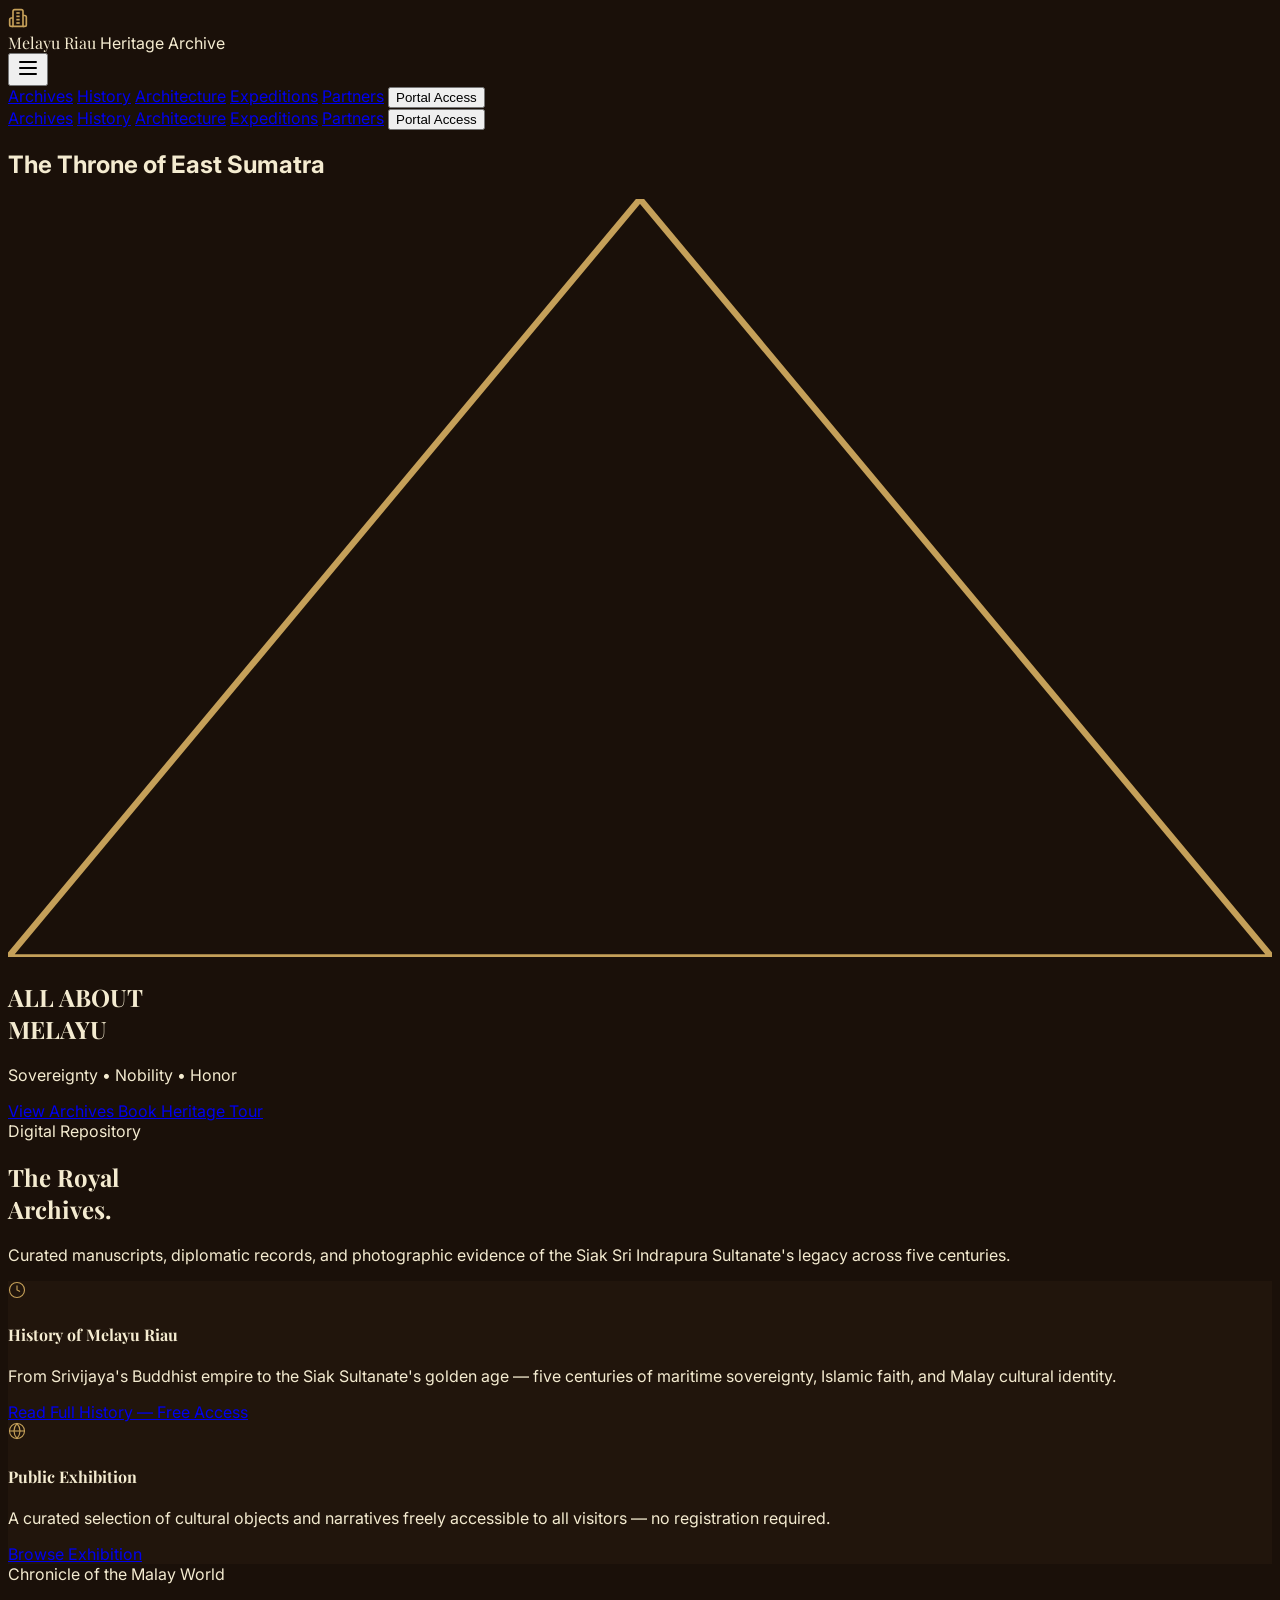
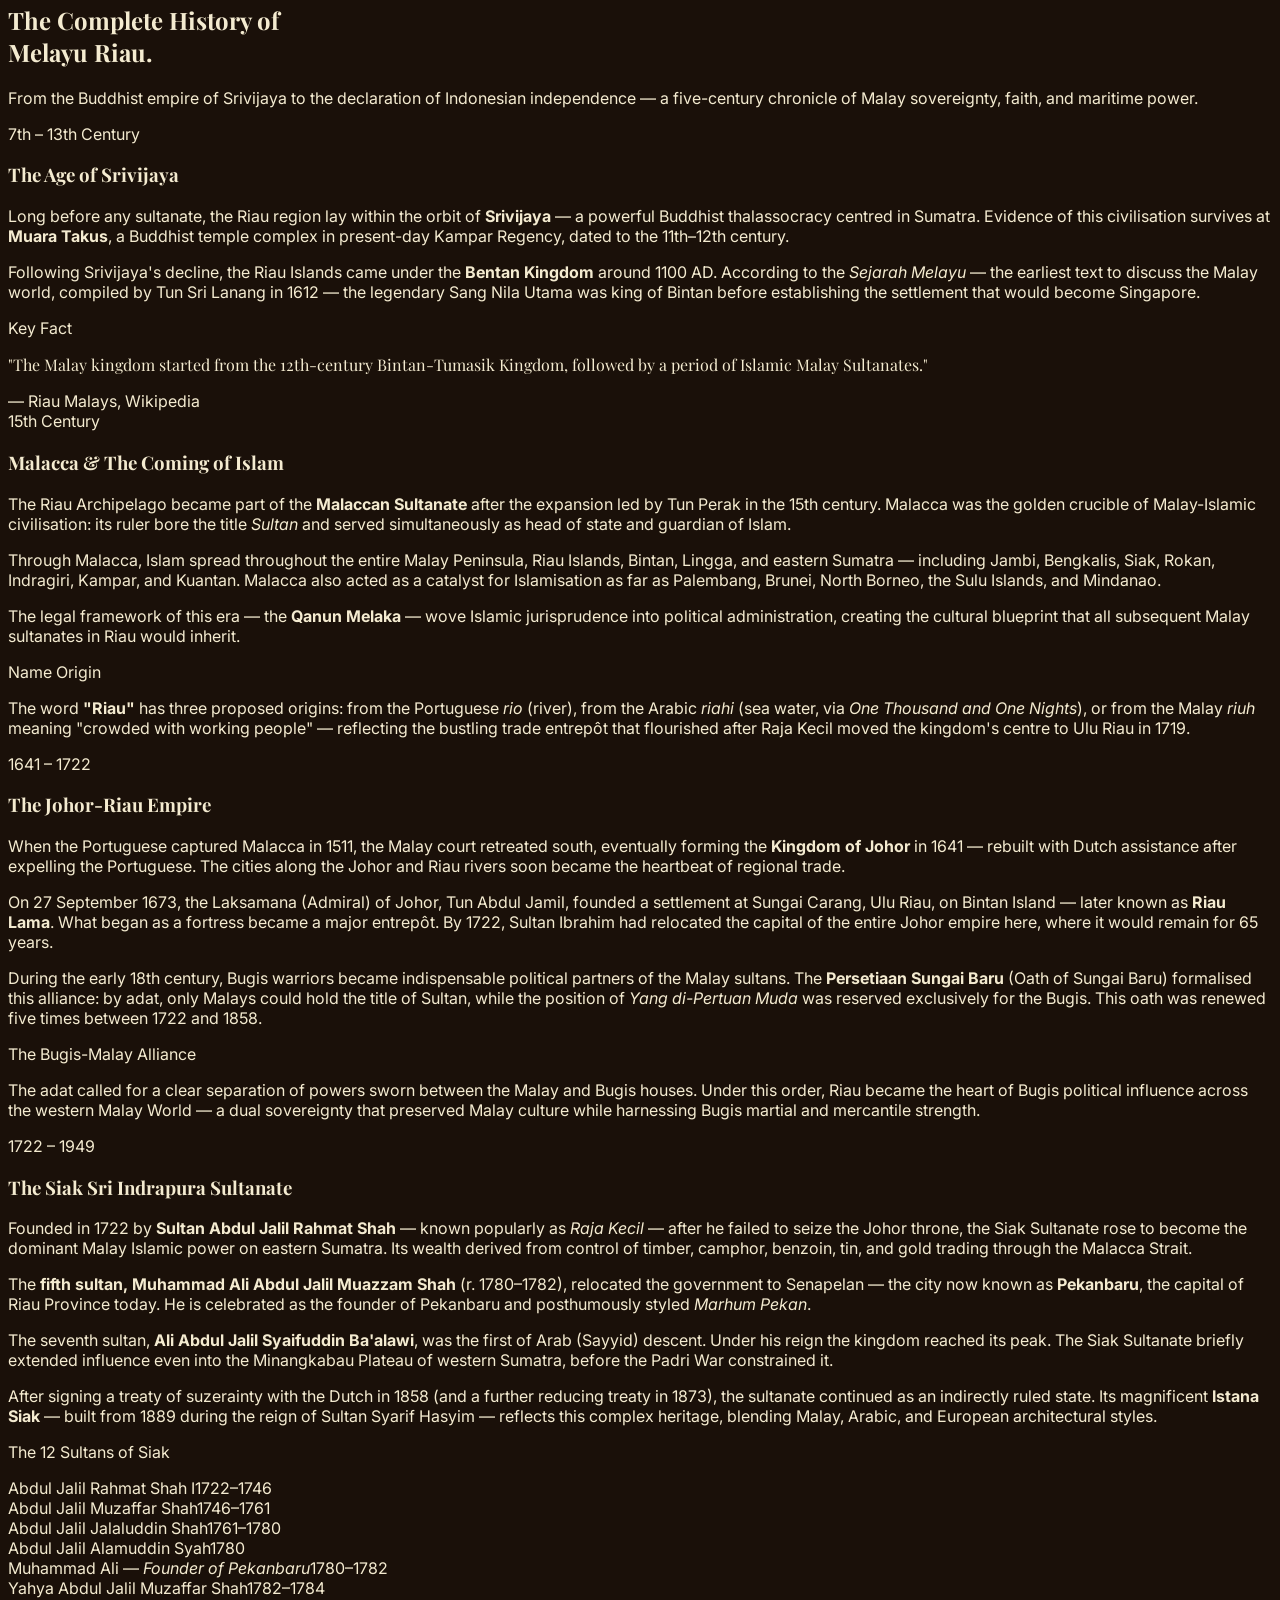
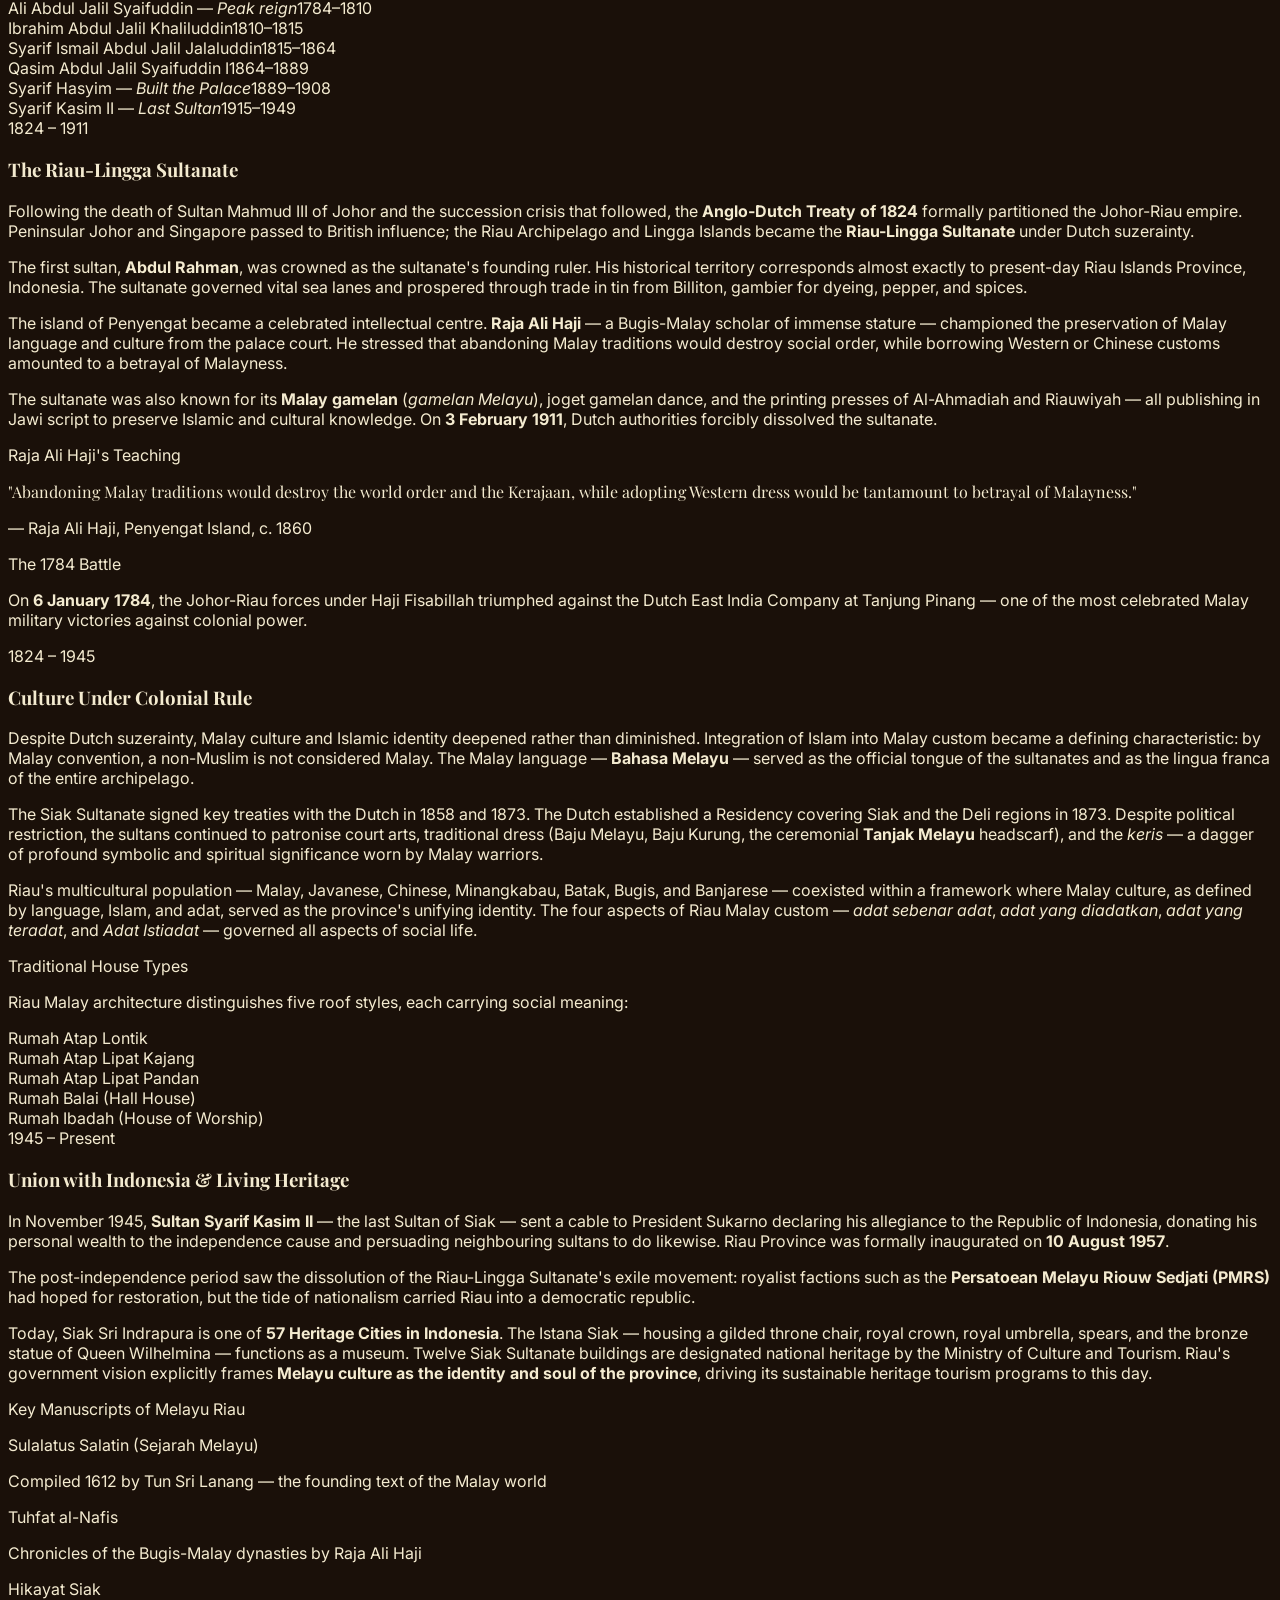
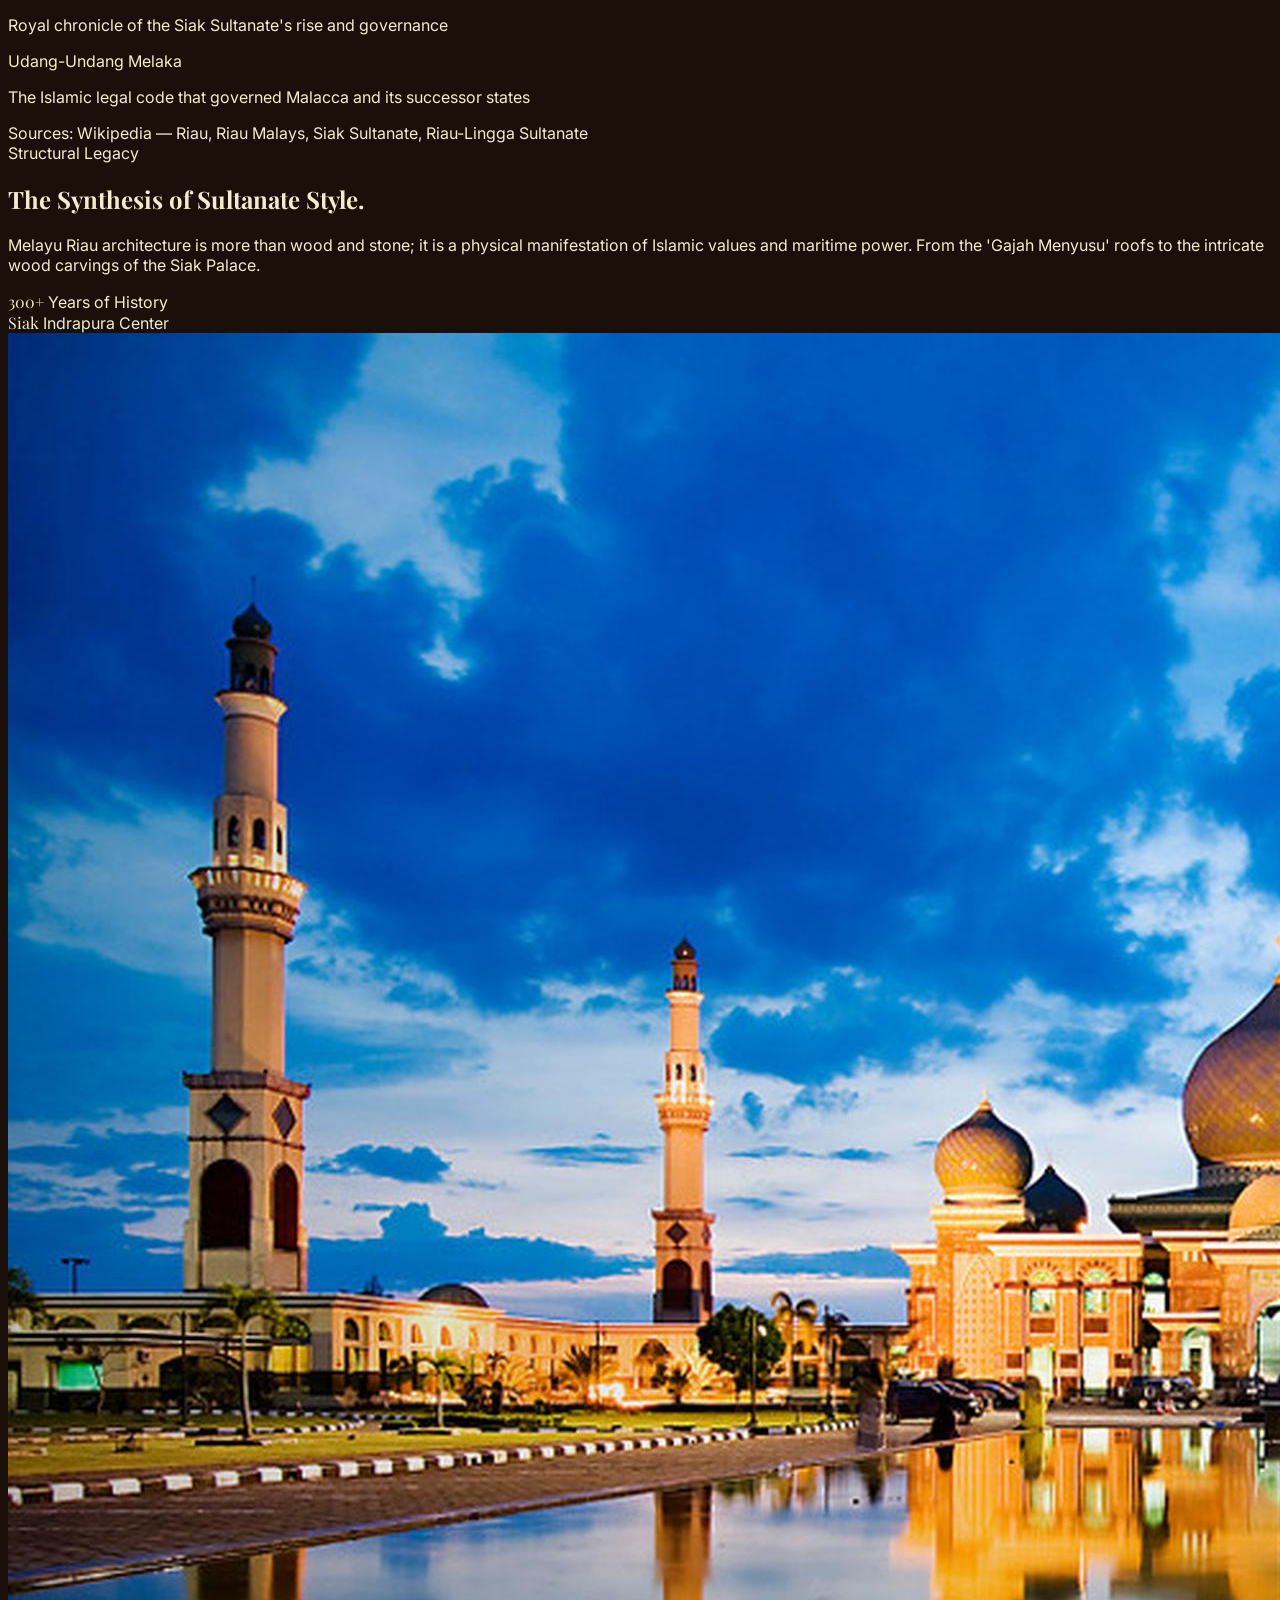
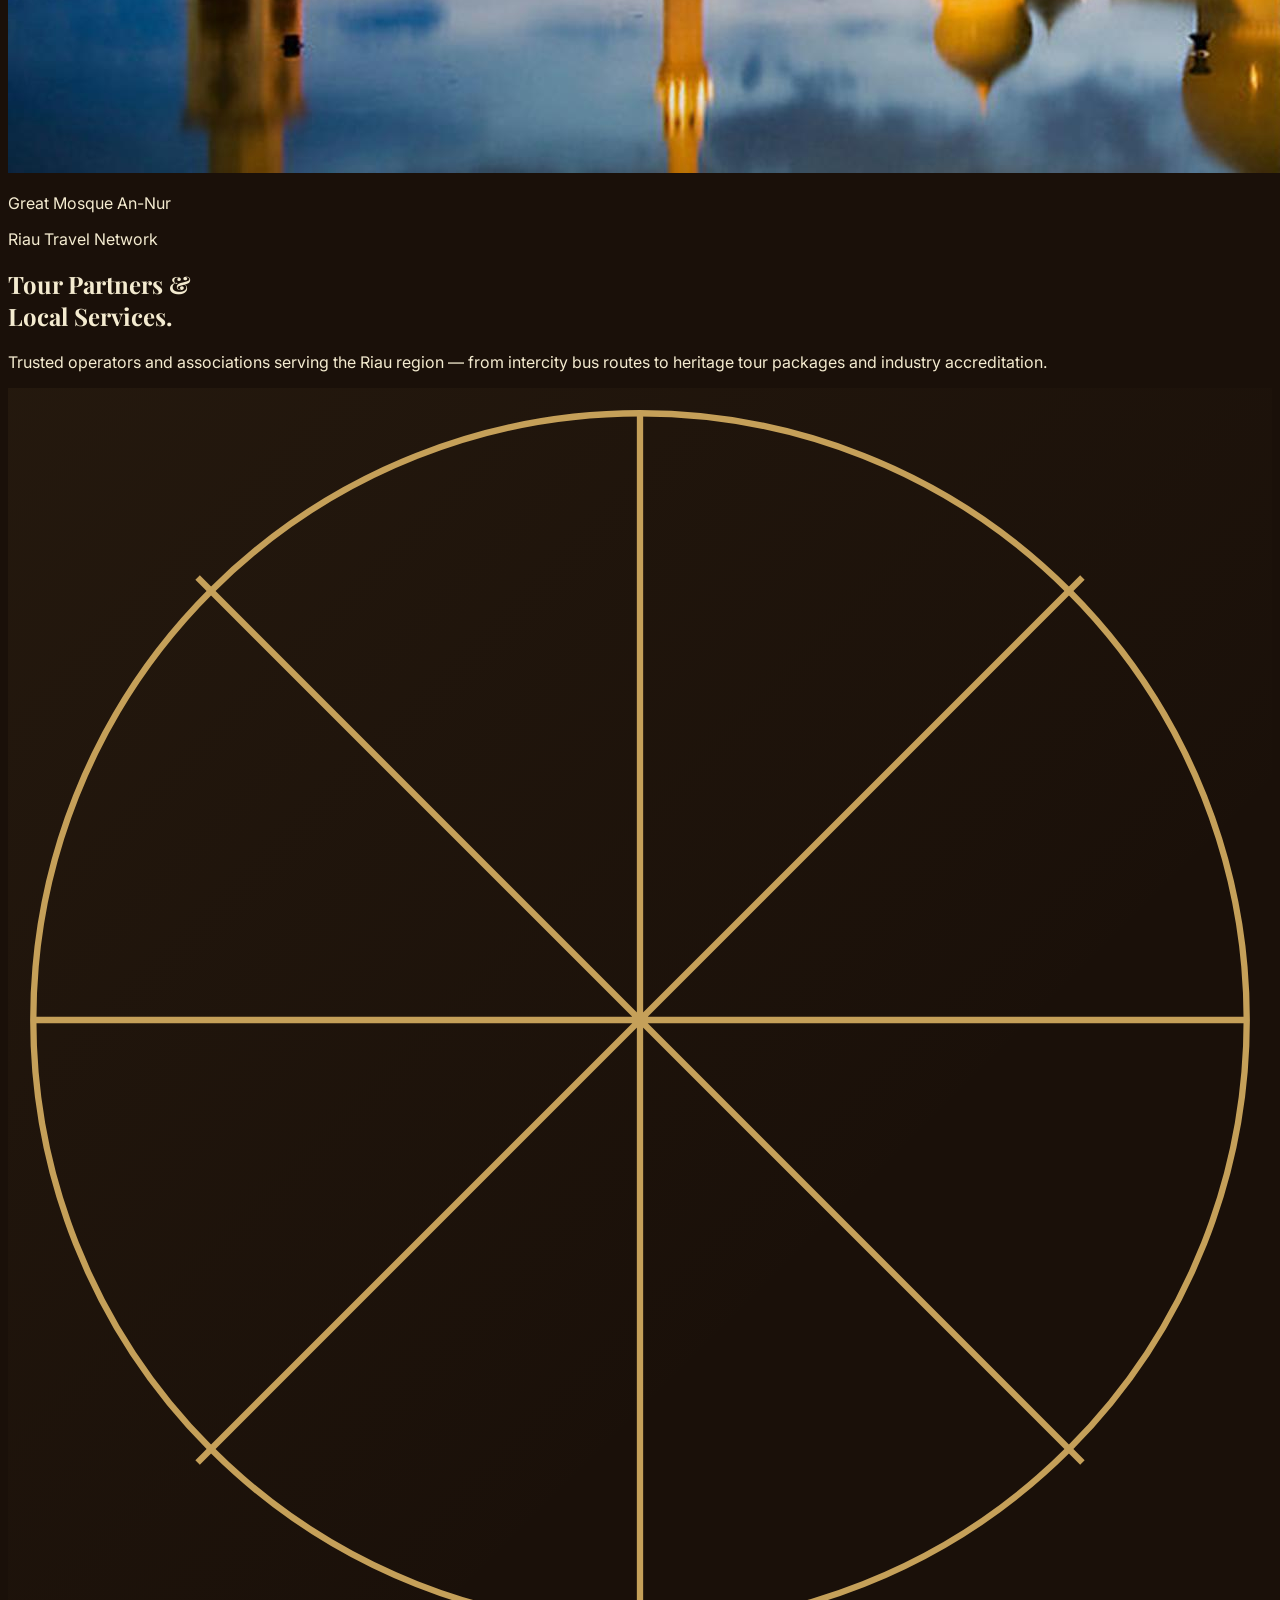
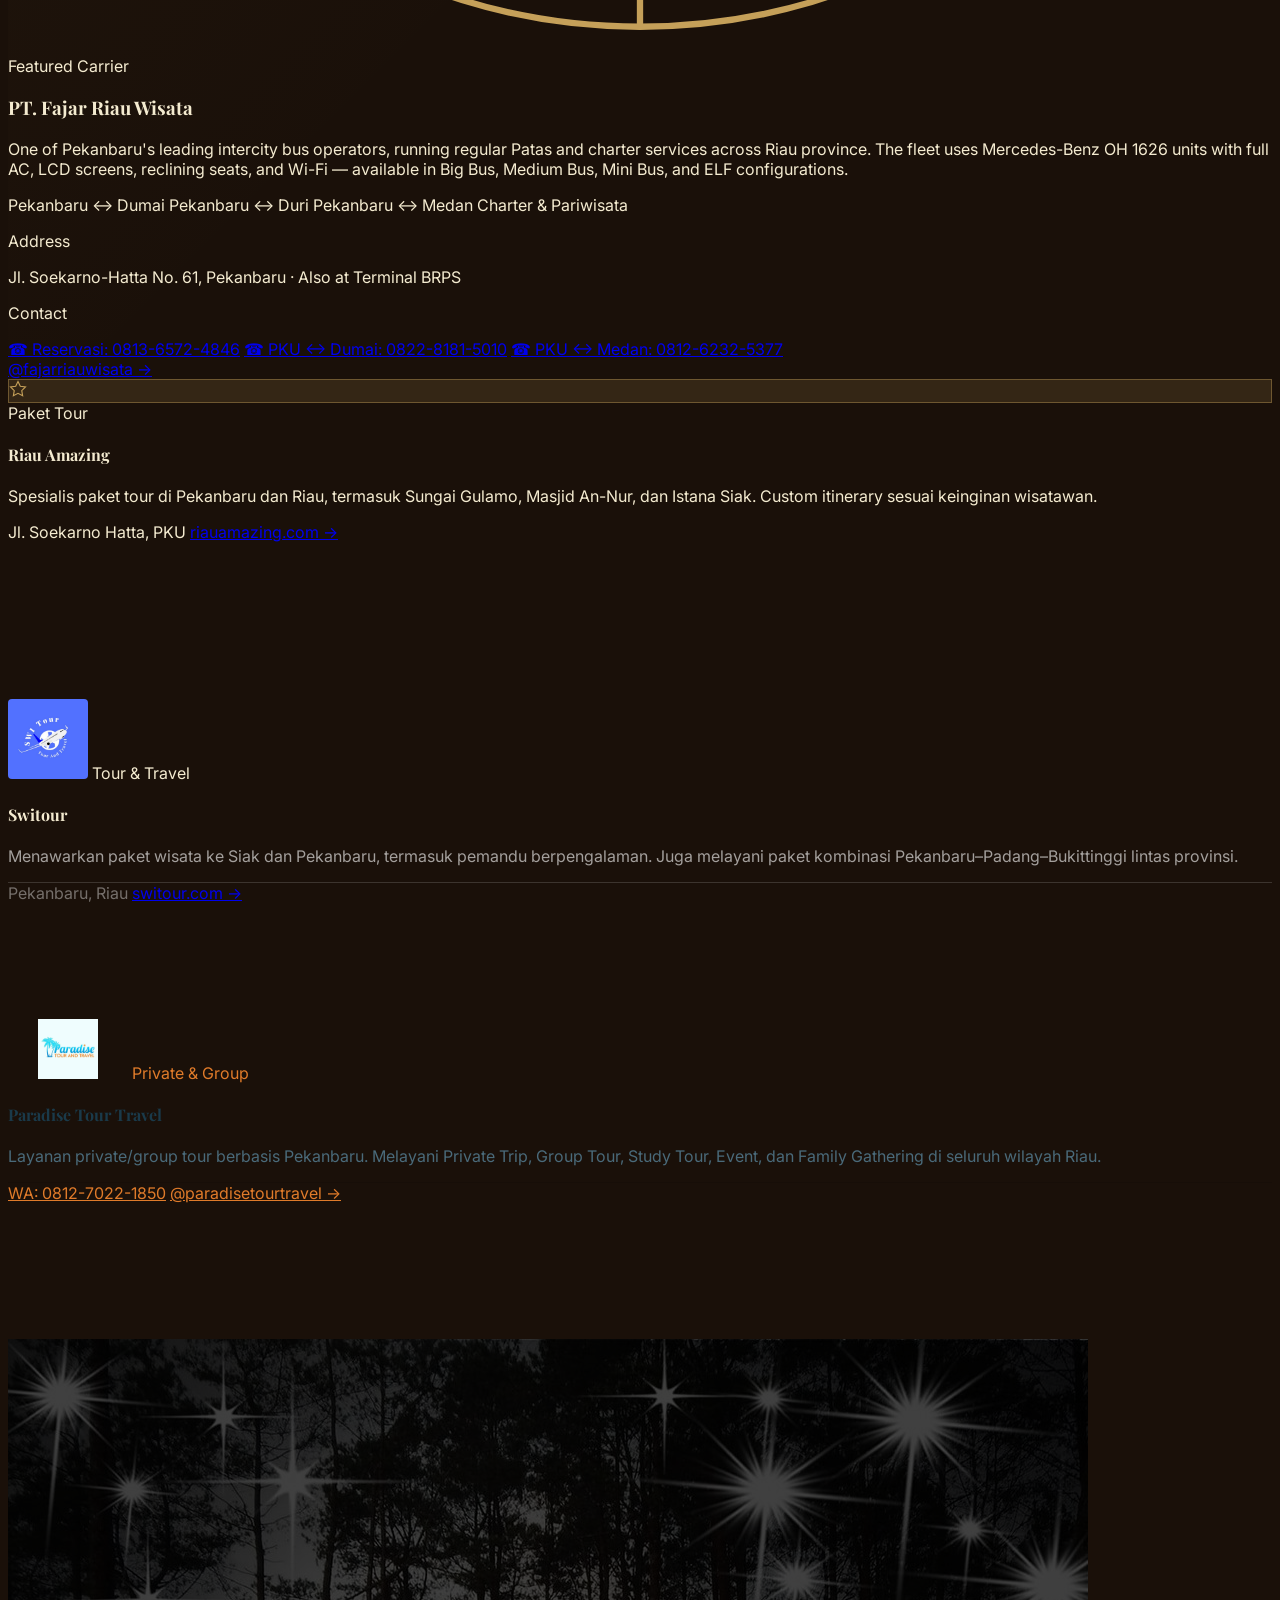
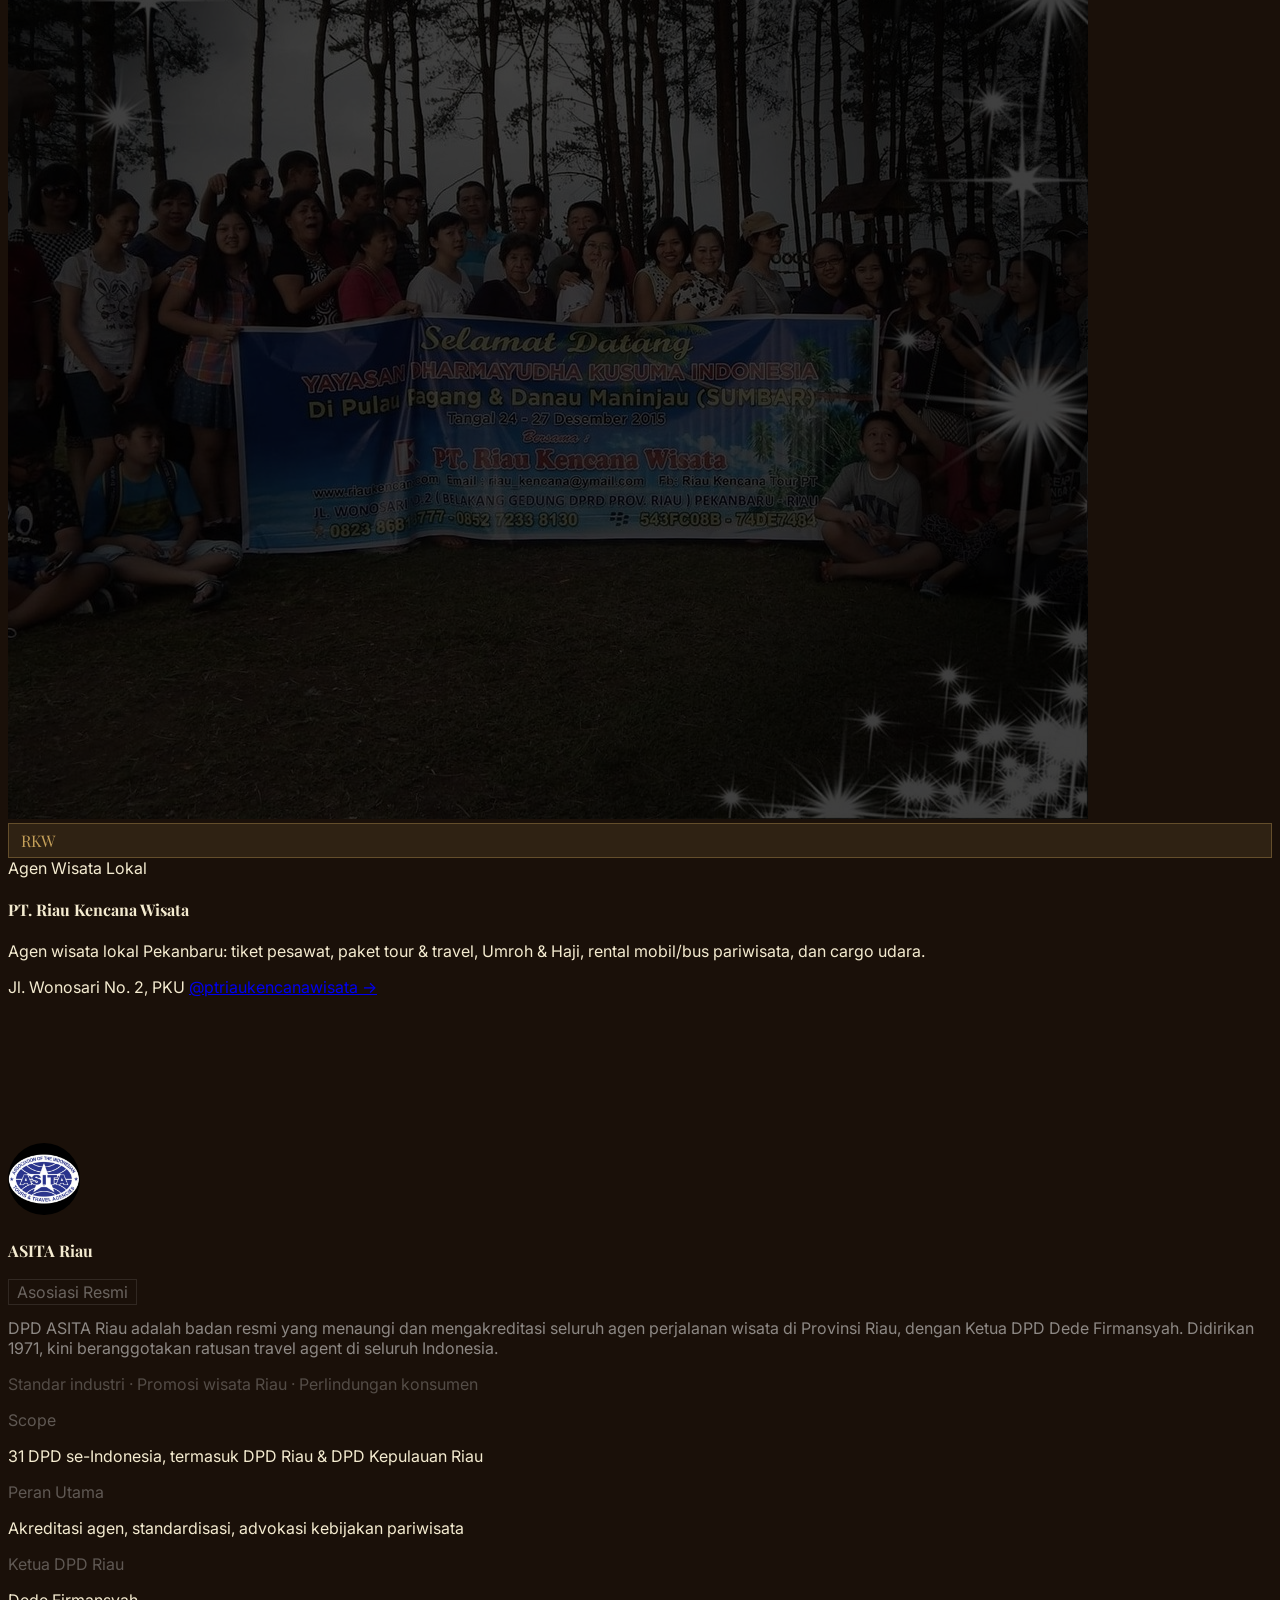
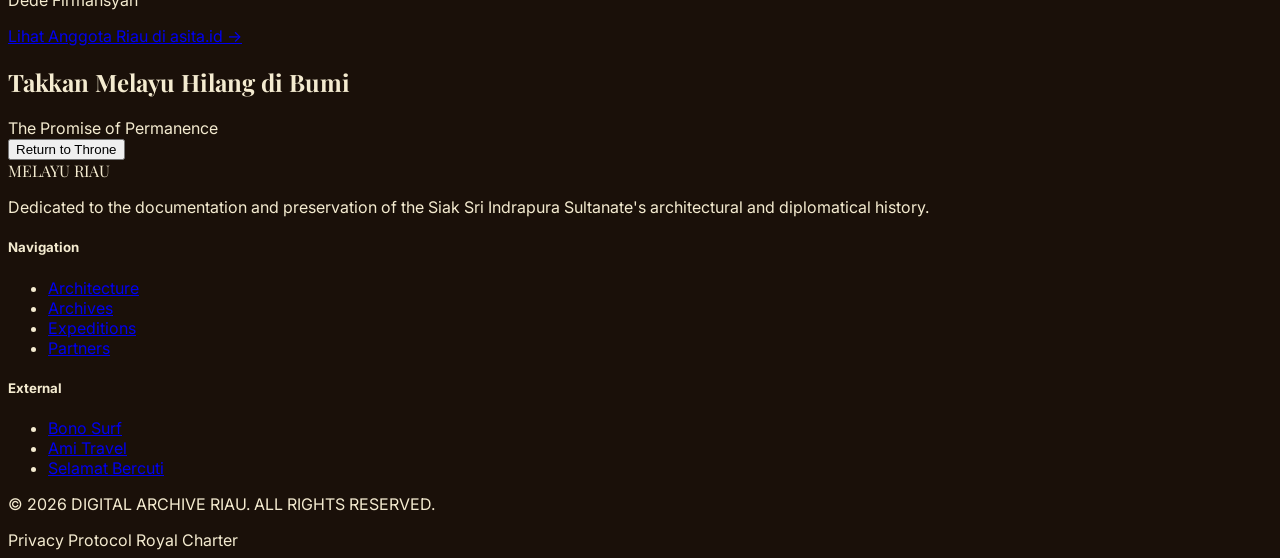
==== commit cb6051d4: "Add files via upload" ====
--- a/BMR.html
+++ b/BMR.html
@@ -368,9 +368,49 @@
             transform: translateY(-4px);
         }
 
+        /* ── Mobile Responsive Overhaul ────────────────────────── */
         @media (max-width: 640px) {
+            /* Modal */
             #portal-modal .modal-box {
                 padding: 30px 20px 20px;
+            }
+
+            /* Reduce section vertical spacing on mobile */
+            section {
+                padding-top: 4rem !important;
+                padding-bottom: 4rem !important;
+            }
+
+            /* Section headings */
+            .section-heading {
+                font-size: 2.25rem !important;
+                line-height: 1.2 !important;
+            }
+
+            /* Architecture stats: reduce gap */
+            .arch-stats {
+                gap: 1.5rem !important;
+            }
+
+            .arch-stats .stat-divider {
+                padding-left: 1.5rem !important;
+            }
+
+            /* History era timeline items */
+            .history-era {
+                margin-bottom: 3rem !important;
+            }
+
+            /* Hero subtitle spacing */
+            #hero-content h2 {
+                letter-spacing: 0.3em;
+                font-size: 9px;
+                margin-bottom: 1rem;
+            }
+
+            /* Hero buttons */
+            #hero-content .hero-buttons a {
+                padding: 0.75rem 1.5rem;
             }
         }
     </style>
@@ -777,47 +817,42 @@
     </script>
 
 
-    <section class="relative h-screen w-full flex items-center justify-center overflow-hidden">
+    <section class="relative min-h-screen w-full flex items-center justify-center overflow-hidden">
         <div id="hero-background-layer" class="absolute inset-0 z-0 parallax-bg">
             <div class="absolute inset-0"
-                style="background-image: url('https://upload.wikimedia.org/wikipedia/commons/thumb/a/a8/Istana_Kerajaan_Siak_%281%29.jpg/1920px-Istana_Kerajaan_Siak_%281%29.jpg'); background-size: cover; background-position: center;">
-            </div>
-            <div class="absolute inset-0 bg-gradient-to-b from-[#1A1009]/70 via-[#1A1009]/40 to-[#1A1009]"></div>
-            <div class="absolute inset-0 bg-black/30"></div>
+                style="background-image: url('https://upload.wikimedia.org/wikipedia/commons/thumb/a/a8/Istana_Kerajaan_Siak_%281%29.jpg/1920px-Istana_Kerajaan_Siak_%281%29.jpg'); background-size: cover; background-position: center 20%;"
+            ></div>
+            <div class="absolute inset-0 bg-gradient-to-b from-[#1A1009]/60 via-[#1A1009]/30 to-[#1A1009]"></div>
+            <div class="absolute inset-0 bg-black/20"></div>
         </div>
 
-        <div class="relative z-10 text-center px-6 max-w-5xl">
+        <div class="relative z-10 text-center px-4 sm:px-6 max-w-5xl w-full py-32">
             <div id="hero-content">
-                <h2 class="text-[#C5A059] text-[12px] uppercase tracking-[1.2em] font-bold mb-6 opacity-80">The Throne
-                    of East Sumatra</h2>
+                <h2 class="text-[#C5A059] text-[9px] sm:text-[12px] uppercase tracking-[0.5em] sm:tracking-[1.2em] font-bold mb-4 sm:mb-6 opacity-80">The Throne of East Sumatra</h2>
 
                 <div class="relative inline-block">
-                    <svg viewBox="0 0 100 60" class="absolute -top-12 left-1/2 -translate-x-1/2 w-48 h-auto opacity-40">
+                    <svg viewBox="0 0 100 60" class="absolute -top-8 sm:-top-12 left-1/2 -translate-x-1/2 w-24 sm:w-48 h-auto opacity-40">
                         <path d="M50 0 L100 60 L0 60 Z" fill="none" stroke="#C5A059" stroke-width="0.5" />
                     </svg>
 
-                    <h1
-                        class="font-serif text-5xl md:text-7xl lg:text-9xl font-black tracking-tighter text-transparent bg-clip-text bg-gradient-to-b from-[#F4EBD0] via-[#C5A059] to-[#8B5E34] leading-tight drop-shadow-2xl">
+                    <h1 class="font-serif text-4xl sm:text-5xl md:text-7xl lg:text-9xl font-black tracking-tighter text-transparent bg-clip-text bg-gradient-to-b from-[#F4EBD0] via-[#C5A059] to-[#8B5E34] leading-tight drop-shadow-2xl">
                         ALL ABOUT<br />
                         <span class="italic tracking-normal">MELAYU</span>
                     </h1>
-                    <div
-                        class="h-[2px] w-2/3 mx-auto bg-gradient-to-r from-transparent via-[#C5A059] to-transparent mt-4">
-                    </div>
-                </div>
-
-                <p class="mt-8 text-[11px] uppercase font-bold tracking-[0.6em] text-stone-300">
-                    Sovereignty <span class="text-[#C5A059] mx-2">•</span> Nobility <span
-                        class="text-[#C5A059] mx-2">•</span> Honor
+                    <div class="h-[2px] w-2/3 mx-auto bg-gradient-to-r from-transparent via-[#C5A059] to-transparent mt-4"></div>
+                </div>
+
+                <p class="mt-6 sm:mt-8 text-[10px] sm:text-[11px] uppercase font-bold tracking-[0.4em] sm:tracking-[0.6em] text-stone-300">
+                    Sovereignty <span class="text-[#C5A059] mx-1 sm:mx-2">•</span> Nobility <span class="text-[#C5A059] mx-1 sm:mx-2">•</span> Honor
                 </p>
 
-                <div class="flex flex-col md:flex-row gap-6 justify-center mt-12">
+                <div class="flex flex-col sm:flex-row gap-3 sm:gap-6 justify-center mt-8 sm:mt-12 hero-buttons">
                     <a href="#archives"
-                        class="px-8 py-4 bg-[#C5A059] text-[#1A1009] font-bold uppercase text-[10px] tracking-[0.3em] hover:bg-[#F4EBD0] transition-all shadow-xl">
+                        class="px-6 sm:px-8 py-3 sm:py-4 bg-[#C5A059] text-[#1A1009] font-bold uppercase text-[10px] tracking-[0.3em] hover:bg-[#F4EBD0] transition-all shadow-xl">
                         View Archives
                     </a>
                     <a href="https://ami.travel/en" target="_blank" rel="noopener noreferrer"
-                        class="px-8 py-4 border border-[#C5A059]/40 text-[#C5A059] font-bold uppercase text-[10px] tracking-[0.3em] hover:bg-[#C5A059]/10 transition-all">
+                        class="px-6 sm:px-8 py-3 sm:py-4 border border-[#C5A059]/40 text-[#C5A059] font-bold uppercase text-[10px] tracking-[0.3em] hover:bg-[#C5A059]/10 transition-all">
                         Book Heritage Tour
                     </a>
                 </div>
@@ -826,13 +861,13 @@
     </section>
 
 
-    <section id="archives" class="py-32 px-6 max-w-7xl mx-auto fade-in-section">
+    <section id="archives" class="py-16 sm:py-24 lg:py-32 px-4 sm:px-6 max-w-7xl mx-auto fade-in-section">
         <div class="flex items-center gap-3 mb-4">
             <div class="w-8 h-[1px] bg-[#C5A059]"></div>
             <span class="text-[10px] uppercase tracking-[0.5em] text-[#C5A059] font-bold">Digital Repository</span>
         </div>
-        <div class="flex flex-col md:flex-row justify-between items-end mb-16 gap-6">
-            <h2 class="font-serif text-5xl md:text-6xl leading-tight text-white">
+        <div class="flex flex-col md:flex-row justify-between items-end mb-10 sm:mb-16 gap-4 sm:gap-6">
+            <h2 class="font-serif text-3xl sm:text-4xl md:text-5xl lg:text-6xl leading-tight text-white">
                 The Royal <br /><span class="text-[#C5A059] italic">Archives.</span>
             </h2>
             <p class="text-stone-400 text-sm max-w-sm leading-relaxed">
@@ -888,16 +923,15 @@
     </section>
 
 
-    <section id="history" class="py-32 px-6 max-w-7xl mx-auto fade-in-section">
+    <section id="history" class="py-16 sm:py-24 lg:py-32 px-4 sm:px-6 max-w-7xl mx-auto fade-in-section">
 
 
         <div class="flex items-center gap-3 mb-4">
             <div class="w-8 h-[1px] bg-[#C5A059]"></div>
-            <span class="text-[10px] uppercase tracking-[0.5em] text-[#C5A059] font-bold">Chronicle of the Malay
-                World</span>
+            <span class="text-[10px] uppercase tracking-[0.5em] text-[#C5A059] font-bold">Chronicle of the Malay World</span>
         </div>
-        <div class="flex flex-col md:flex-row justify-between items-end mb-20 gap-6">
-            <h2 class="font-serif text-5xl md:text-6xl leading-tight text-white">
+        <div class="flex flex-col md:flex-row justify-between items-end mb-10 sm:mb-20 gap-4 sm:gap-6">
+            <h2 class="font-serif text-3xl sm:text-4xl md:text-5xl lg:text-6xl leading-tight text-white">
                 The Complete History of<br /><span class="text-[#C5A059] italic">Melayu Riau.</span>
             </h2>
             <p class="text-stone-400 text-sm max-w-sm leading-relaxed">
@@ -1320,40 +1354,37 @@
     </section>
 
 
-    <section id="architecture" class="py-32 px-6 max-w-7xl mx-auto fade-in-section">
-        <div class="grid grid-cols-1 lg:grid-cols-2 gap-20 items-center">
-            <div class="space-y-10 order-2 lg:order-1">
+    <section id="architecture" class="py-16 sm:py-24 lg:py-32 px-4 sm:px-6 max-w-7xl mx-auto fade-in-section">
+        <div class="grid grid-cols-1 lg:grid-cols-2 gap-10 lg:gap-20 items-center">
+            <div class="space-y-6 sm:space-y-10 order-2 lg:order-1">
                 <div class="flex items-center gap-3">
                     <div class="w-8 h-[1px] bg-[#C5A059]"></div>
-                    <span class="text-[10px] uppercase tracking-[0.5em] text-[#C5A059] font-bold">Structural
-                        Legacy</span>
-                </div>
-                <h2 class="font-serif text-5xl md:text-6xl leading-tight text-white">
-                    The Synthesis of <br />
-                    <span class="text-[#C5A059] italic">Sultanate Style.</span>
+                    <span class="text-[10px] uppercase tracking-[0.5em] text-[#C5A059] font-bold">Structural Legacy</span>
+                </div>
+                <h2 class="font-serif text-3xl sm:text-4xl md:text-5xl lg:text-6xl leading-tight text-white">
+                    The Synthesis of <span class="text-[#C5A059] italic">Sultanate Style.</span>
                 </h2>
-                <p class="text-stone-400 text-lg font-light leading-relaxed max-w-xl">
+                <p class="text-stone-400 text-base sm:text-lg font-light leading-relaxed max-w-xl">
                     Melayu Riau architecture is more than wood and stone; it is a physical manifestation of Islamic
-                    values and maritime power. From the 'Gajah Menyusu' roofs to the intricate wood carvings of the Siak
-                    Palace.
+                    values and maritime power. From the 'Gajah Menyusu' roofs to the intricate wood carvings of the Siak Palace.
                 </p>
-                <div class="flex gap-12 pt-4">
+                <div class="flex gap-6 sm:gap-12 pt-4 arch-stats">
                     <div>
-                        <span class="block text-[#C5A059] font-serif text-3xl mb-1"></span>
+                        <span class="block text-[#C5A059] font-serif text-2xl sm:text-3xl mb-1">300+</span>
                         <span class="text-[9px] uppercase tracking-widest text-stone-500">Years of History</span>
                     </div>
-                    <div class="border-l border-white/10 pl-12">
-                        <span class="block text-[#C5A059] font-serif text-3xl mb-1">Siak</span>
+                    <div class="border-l border-white/10 pl-6 sm:pl-12 stat-divider">
+                        <span class="block text-[#C5A059] font-serif text-2xl sm:text-3xl mb-1">Siak</span>
                         <span class="text-[9px] uppercase tracking-widest text-stone-500">Indrapura Center</span>
                     </div>
                 </div>
             </div>
             <div class="relative order-1 lg:order-2">
-                <div class="absolute -inset-4 border border-[#C5A059]/20 translate-x-4 translate-y-4 -z-10"></div>
+                <div class="hidden sm:block absolute -inset-4 border border-[#C5A059]/20 translate-x-4 translate-y-4 -z-10"></div>
                 <img src="050963200_1599069029-shutterstock_786219115.webp"
                     class="w-full aspect-[4/3] object-cover grayscale-[0.3] hover:grayscale-0 transition-all duration-700 shadow-2xl"
                     alt="Sultanate Architecture" />
-                <div class="absolute bottom-6 left-6 bg-[#1A1009] p-4 border-l-2 border-[#C5A059]">
+                <div class="absolute bottom-4 left-4 sm:bottom-6 sm:left-6 bg-[#1A1009] p-3 sm:p-4 border-l-2 border-[#C5A059]">
                     <p class="text-[9px] uppercase tracking-[0.3em] font-bold text-white">Great Mosque An-Nur</p>
                 </div>
             </div>
@@ -1361,16 +1392,16 @@
     </section>
 
 
-    <section id="partners" class="py-32 px-6 max-w-7xl mx-auto">
-
-
-        <div class="fade-in-section mb-20">
+    <section id="partners" class="py-16 sm:py-24 lg:py-32 px-4 sm:px-6 max-w-7xl mx-auto">
+
+
+        <div class="fade-in-section mb-10 sm:mb-20">
             <div class="flex items-center gap-3 mb-4">
                 <div class="w-8 h-[1px] bg-[#C5A059]"></div>
                 <span class="text-[10px] uppercase tracking-[0.5em] text-[#C5A059] font-bold">Riau Travel Network</span>
             </div>
-            <div class="flex flex-col md:flex-row justify-between items-end gap-6">
-                <h2 class="font-serif text-5xl md:text-6xl leading-tight text-white">
+            <div class="flex flex-col md:flex-row justify-between items-end gap-4 sm:gap-6">
+                <h2 class="font-serif text-3xl sm:text-4xl md:text-5xl lg:text-6xl leading-tight text-white">
                     Tour Partners &<br /><span class="text-[#C5A059] italic">Local Services.</span>
                 </h2>
                 <p class="text-stone-400 text-sm max-w-sm leading-relaxed">
